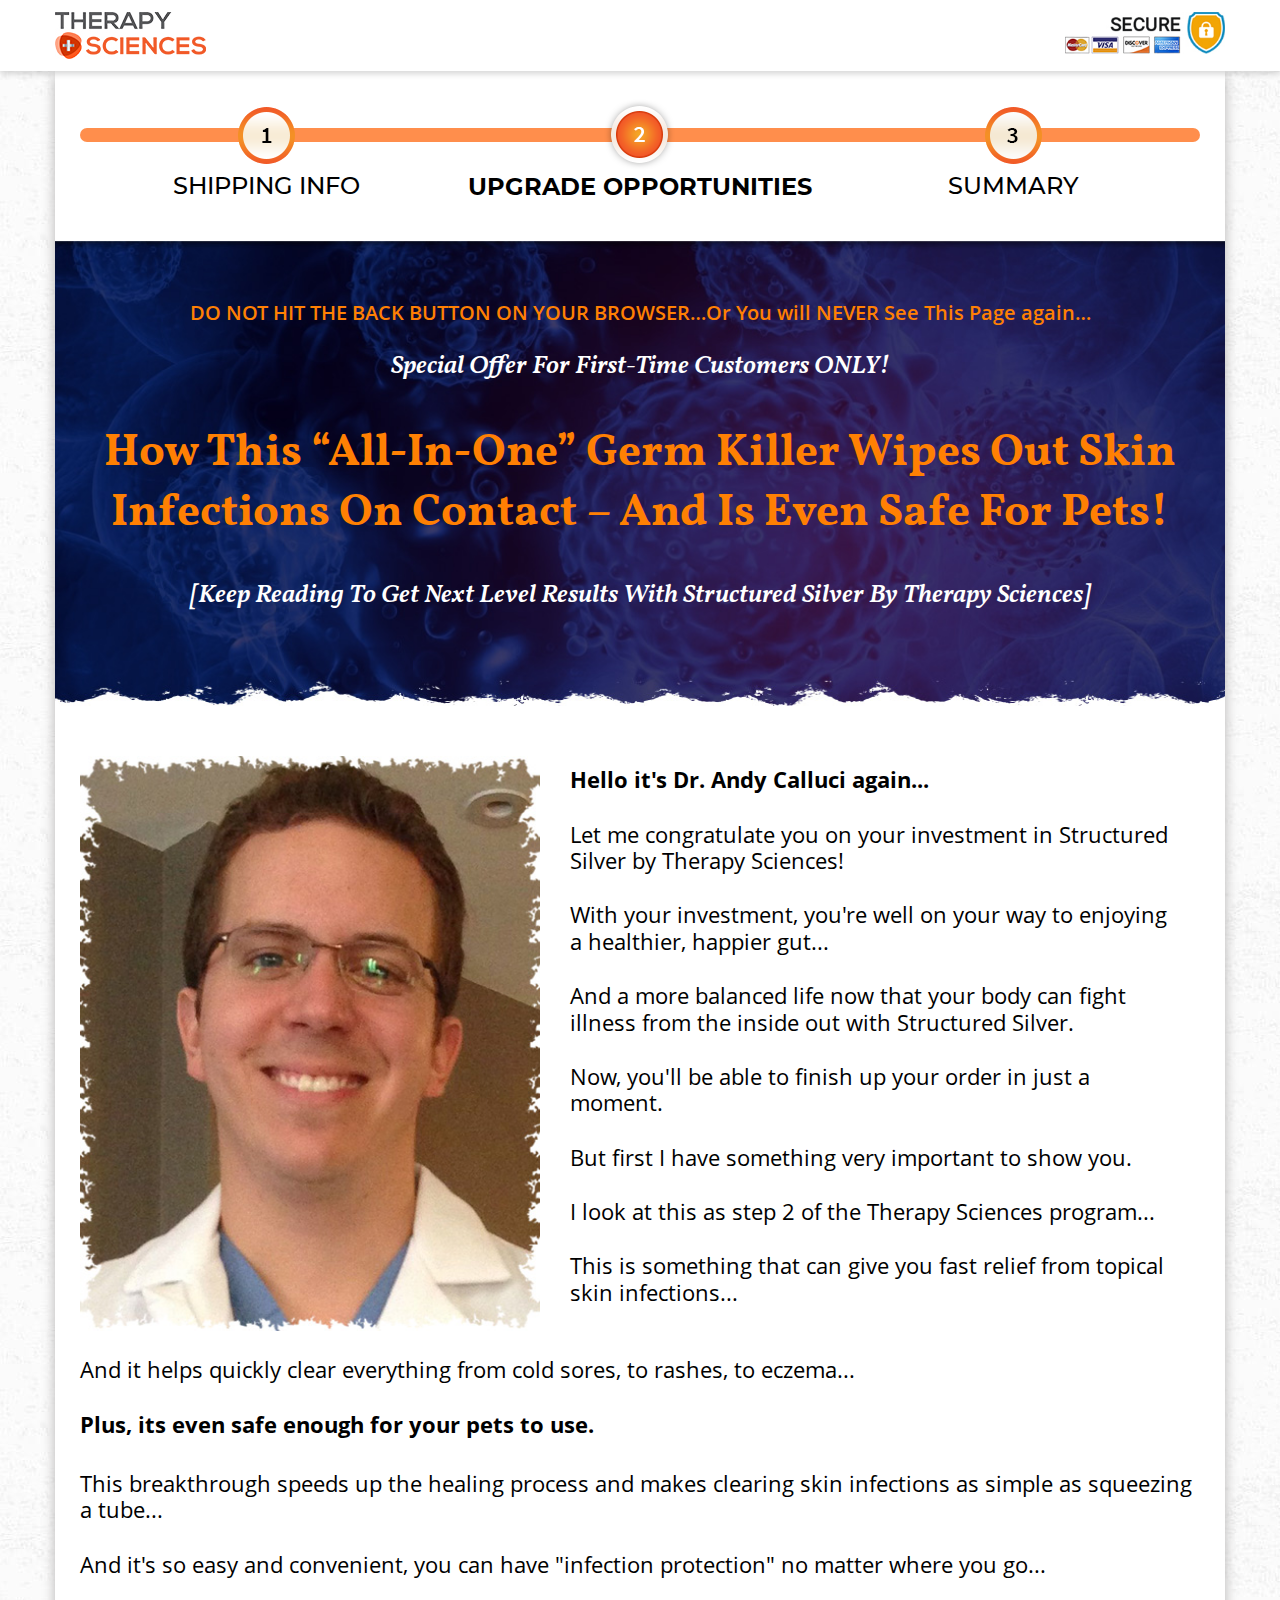
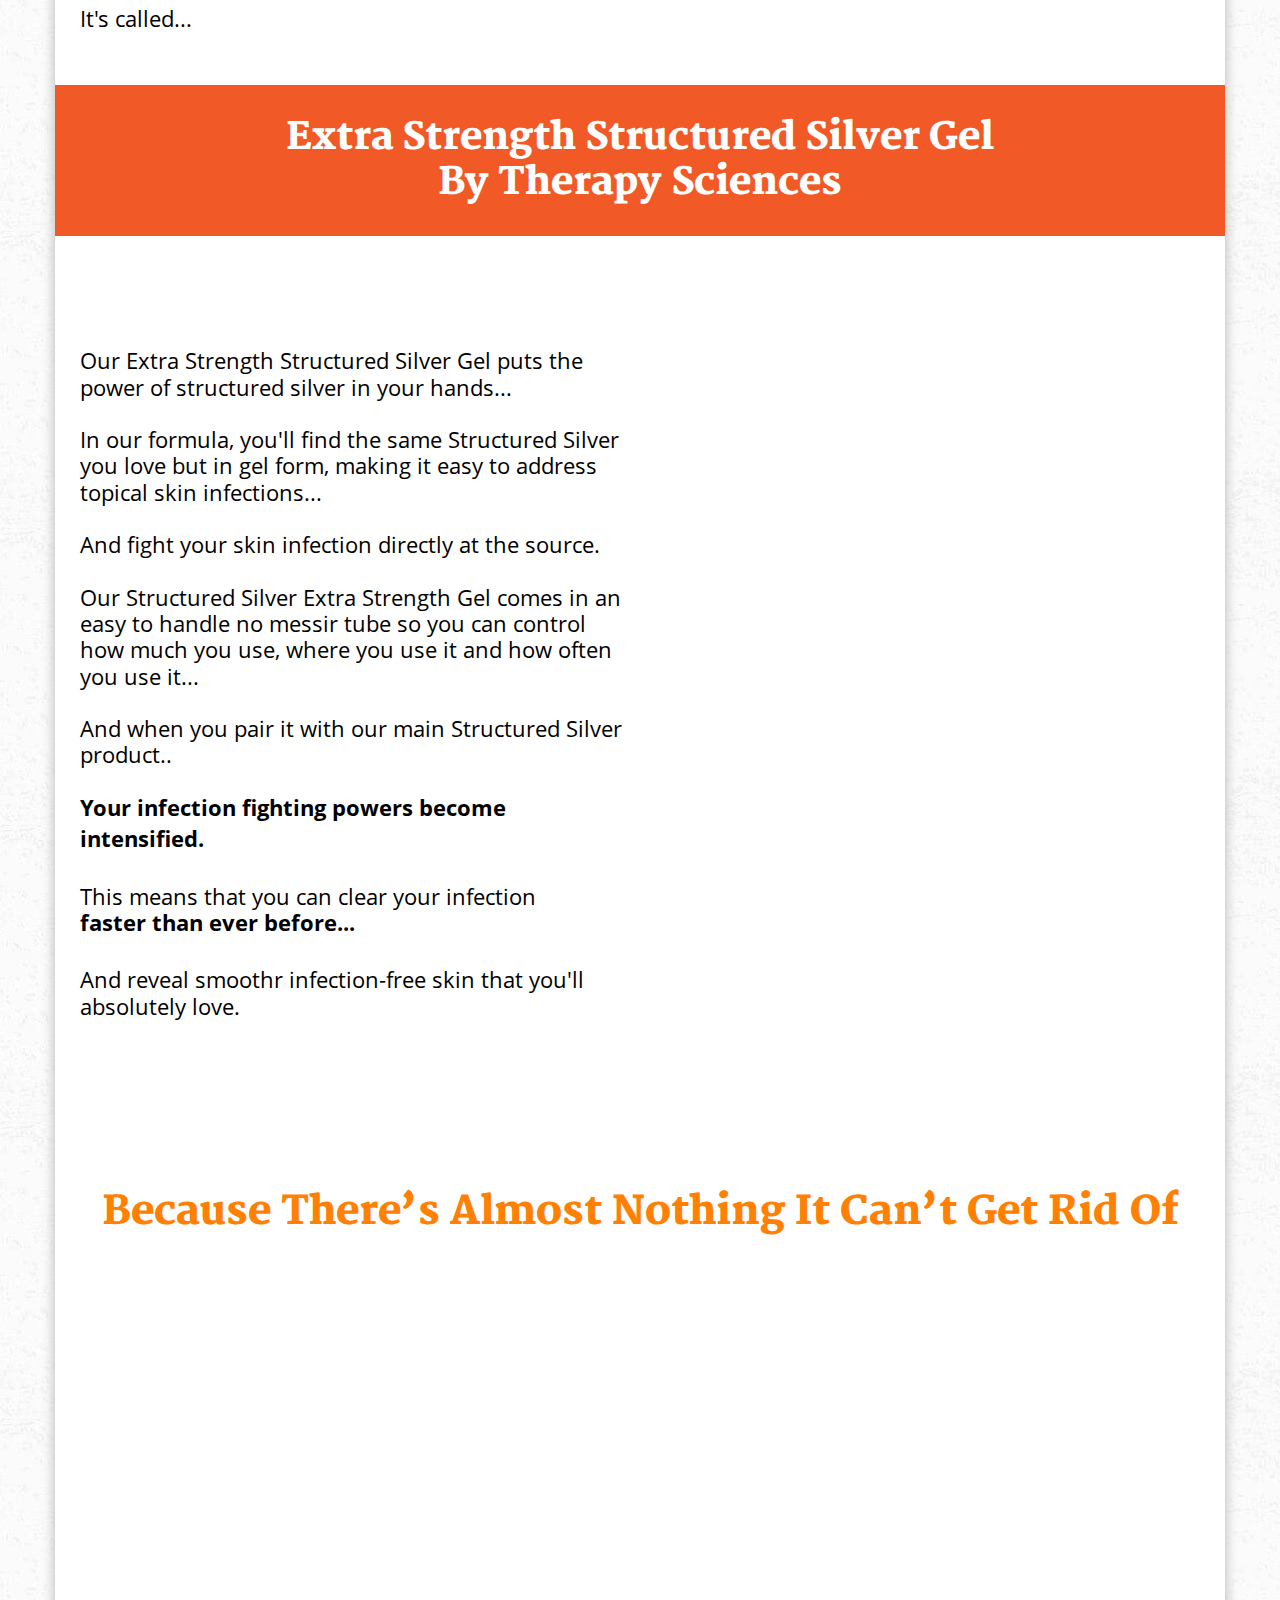
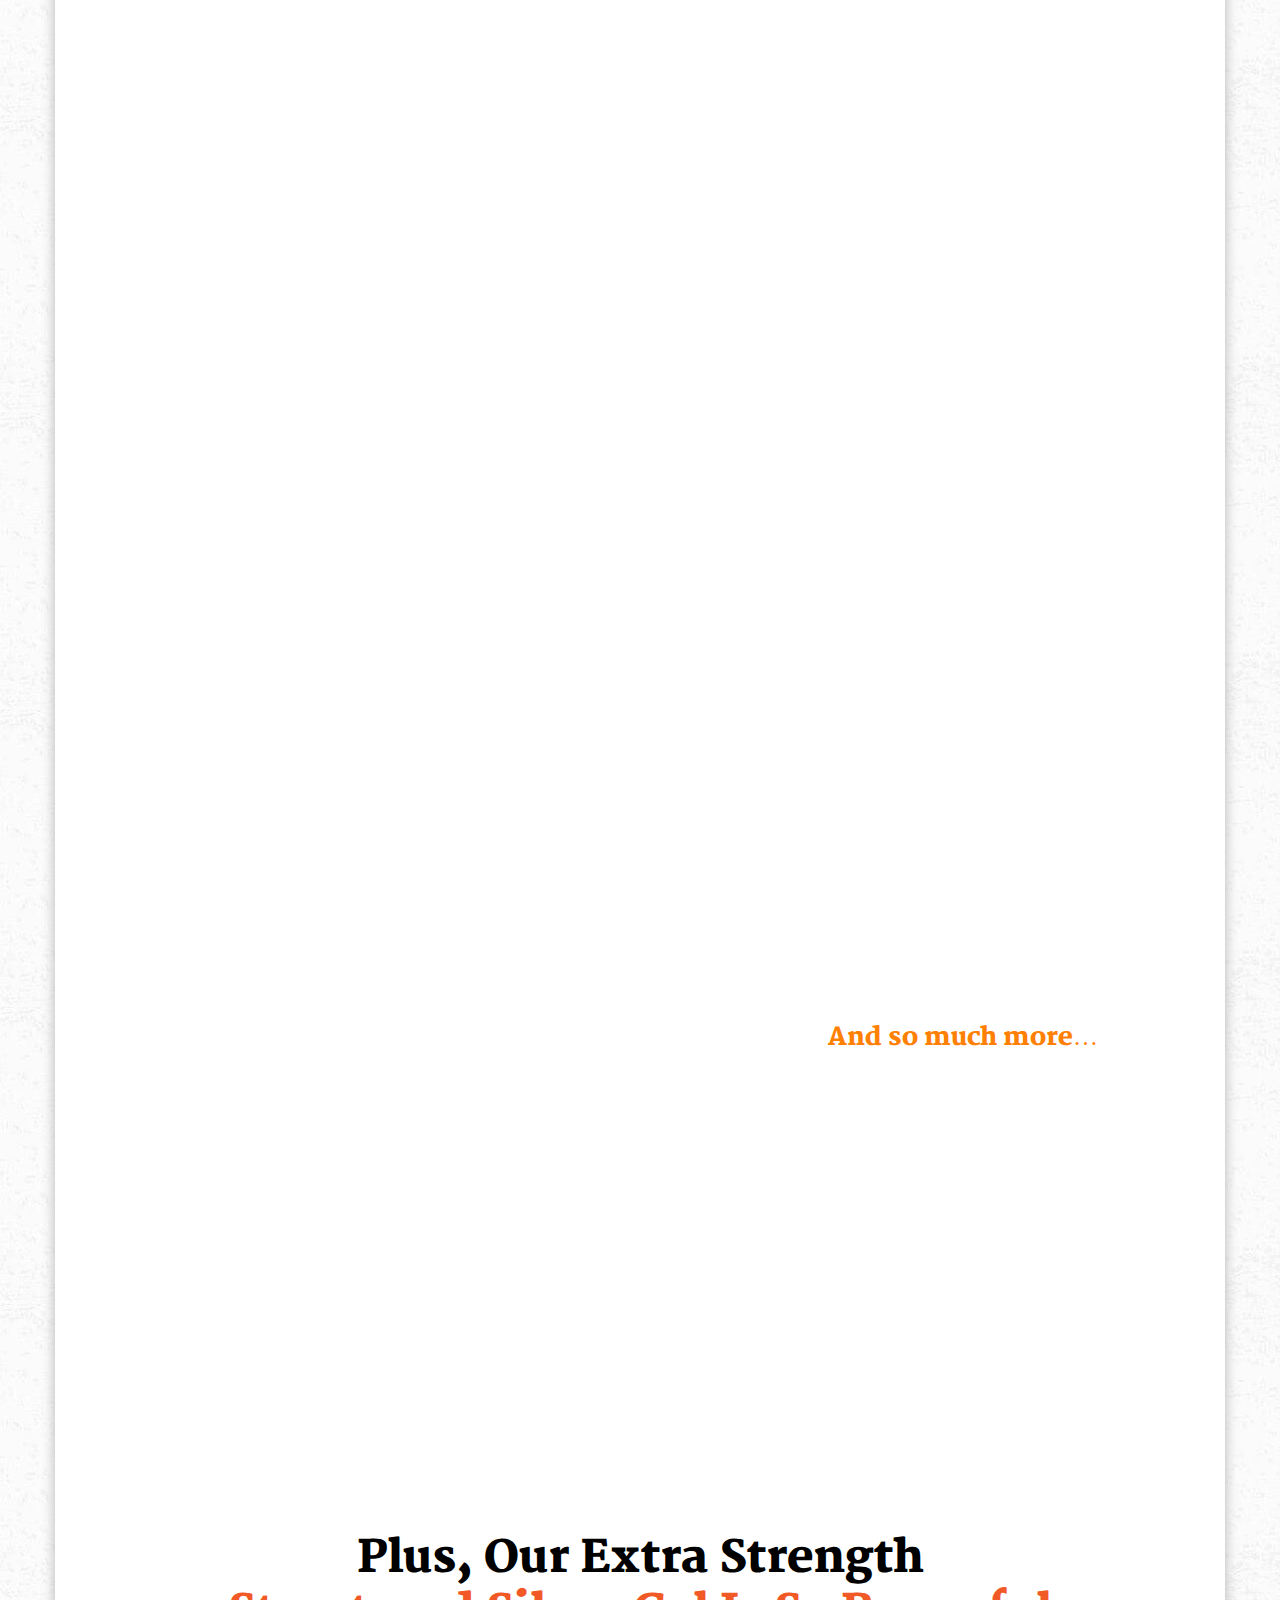
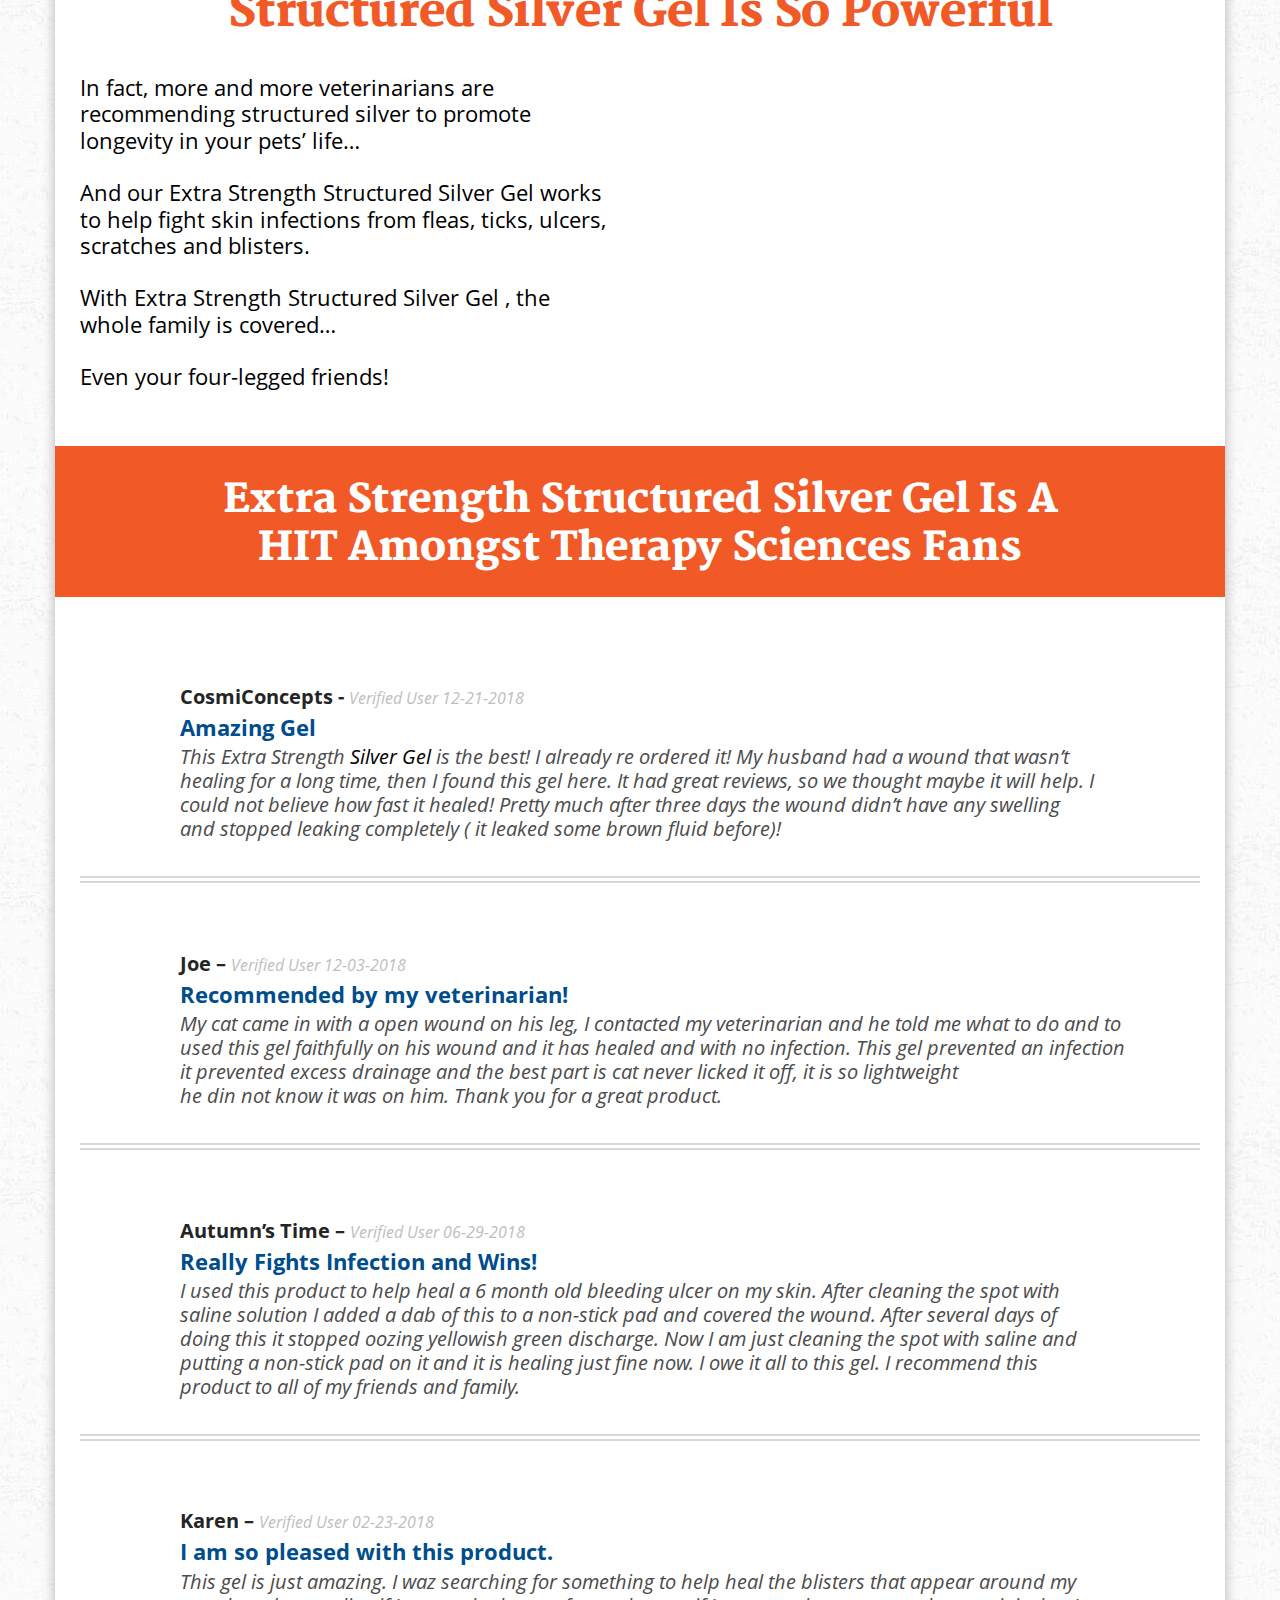
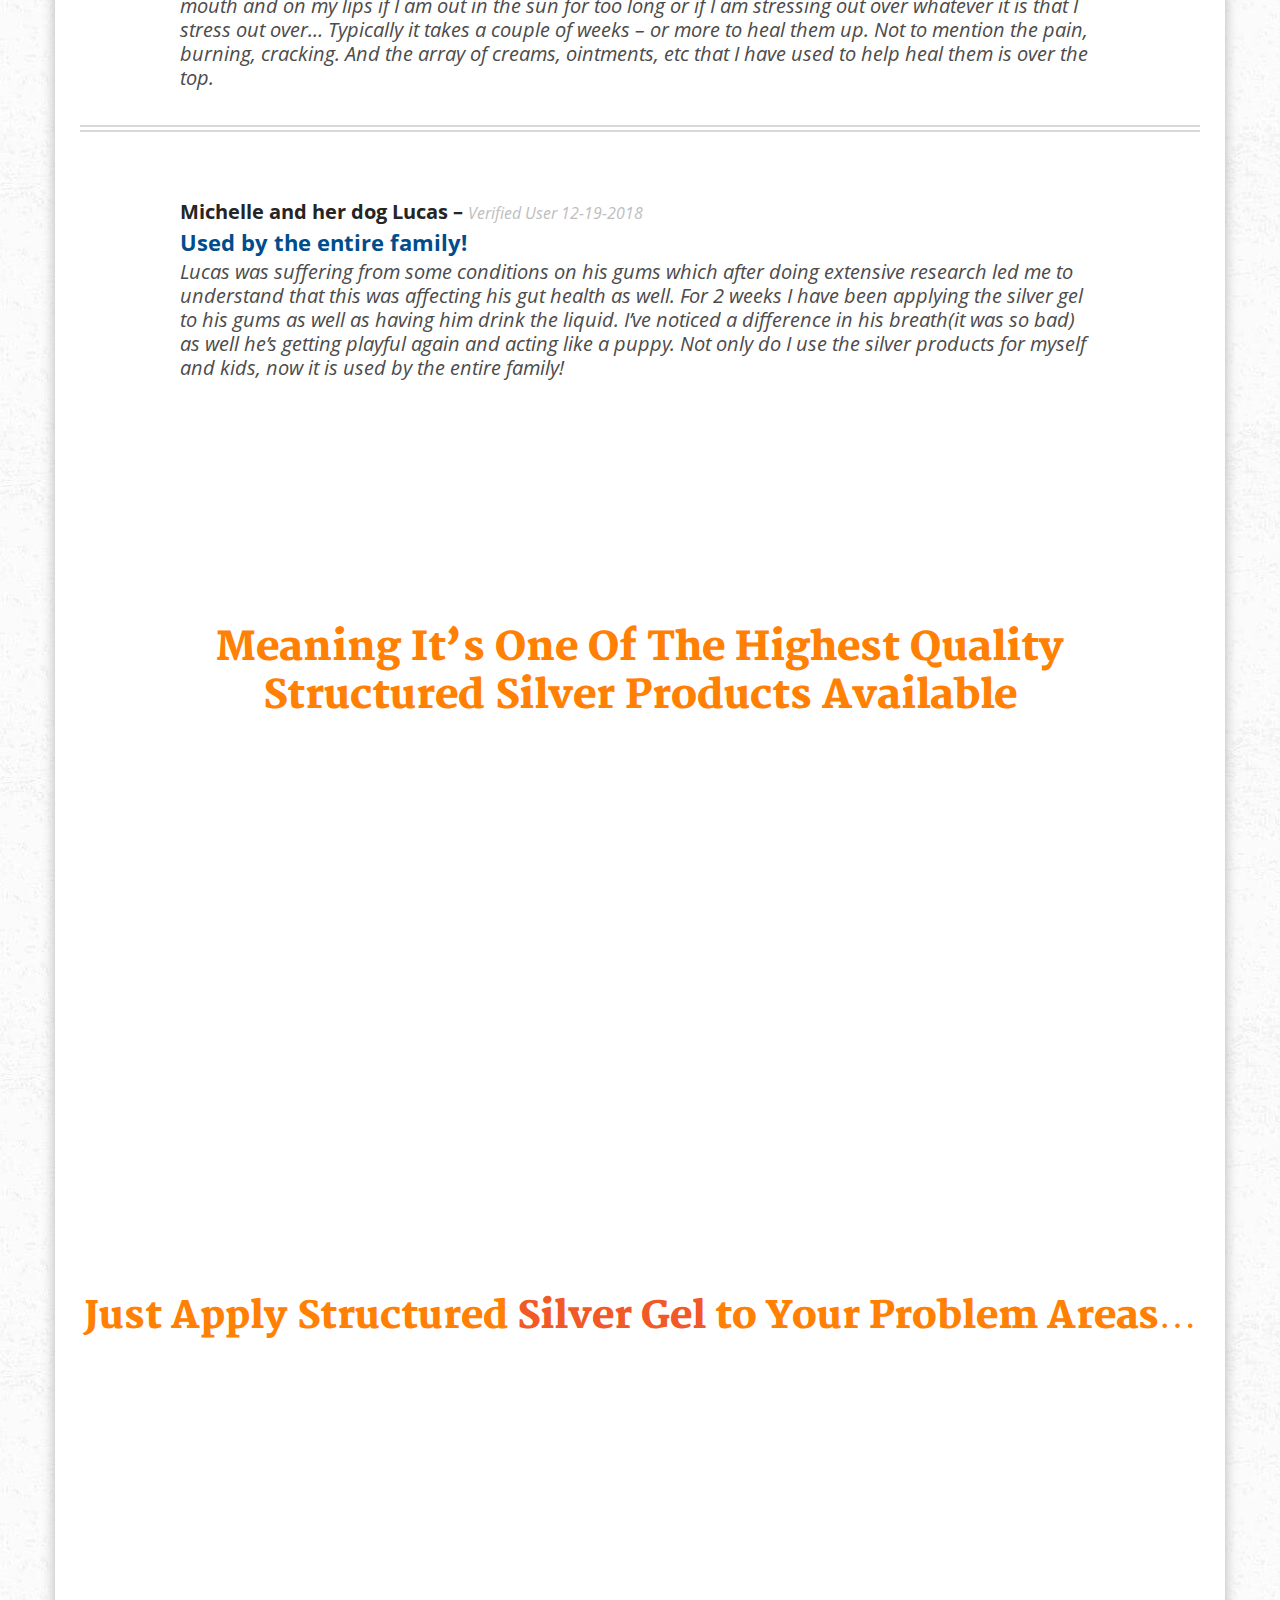
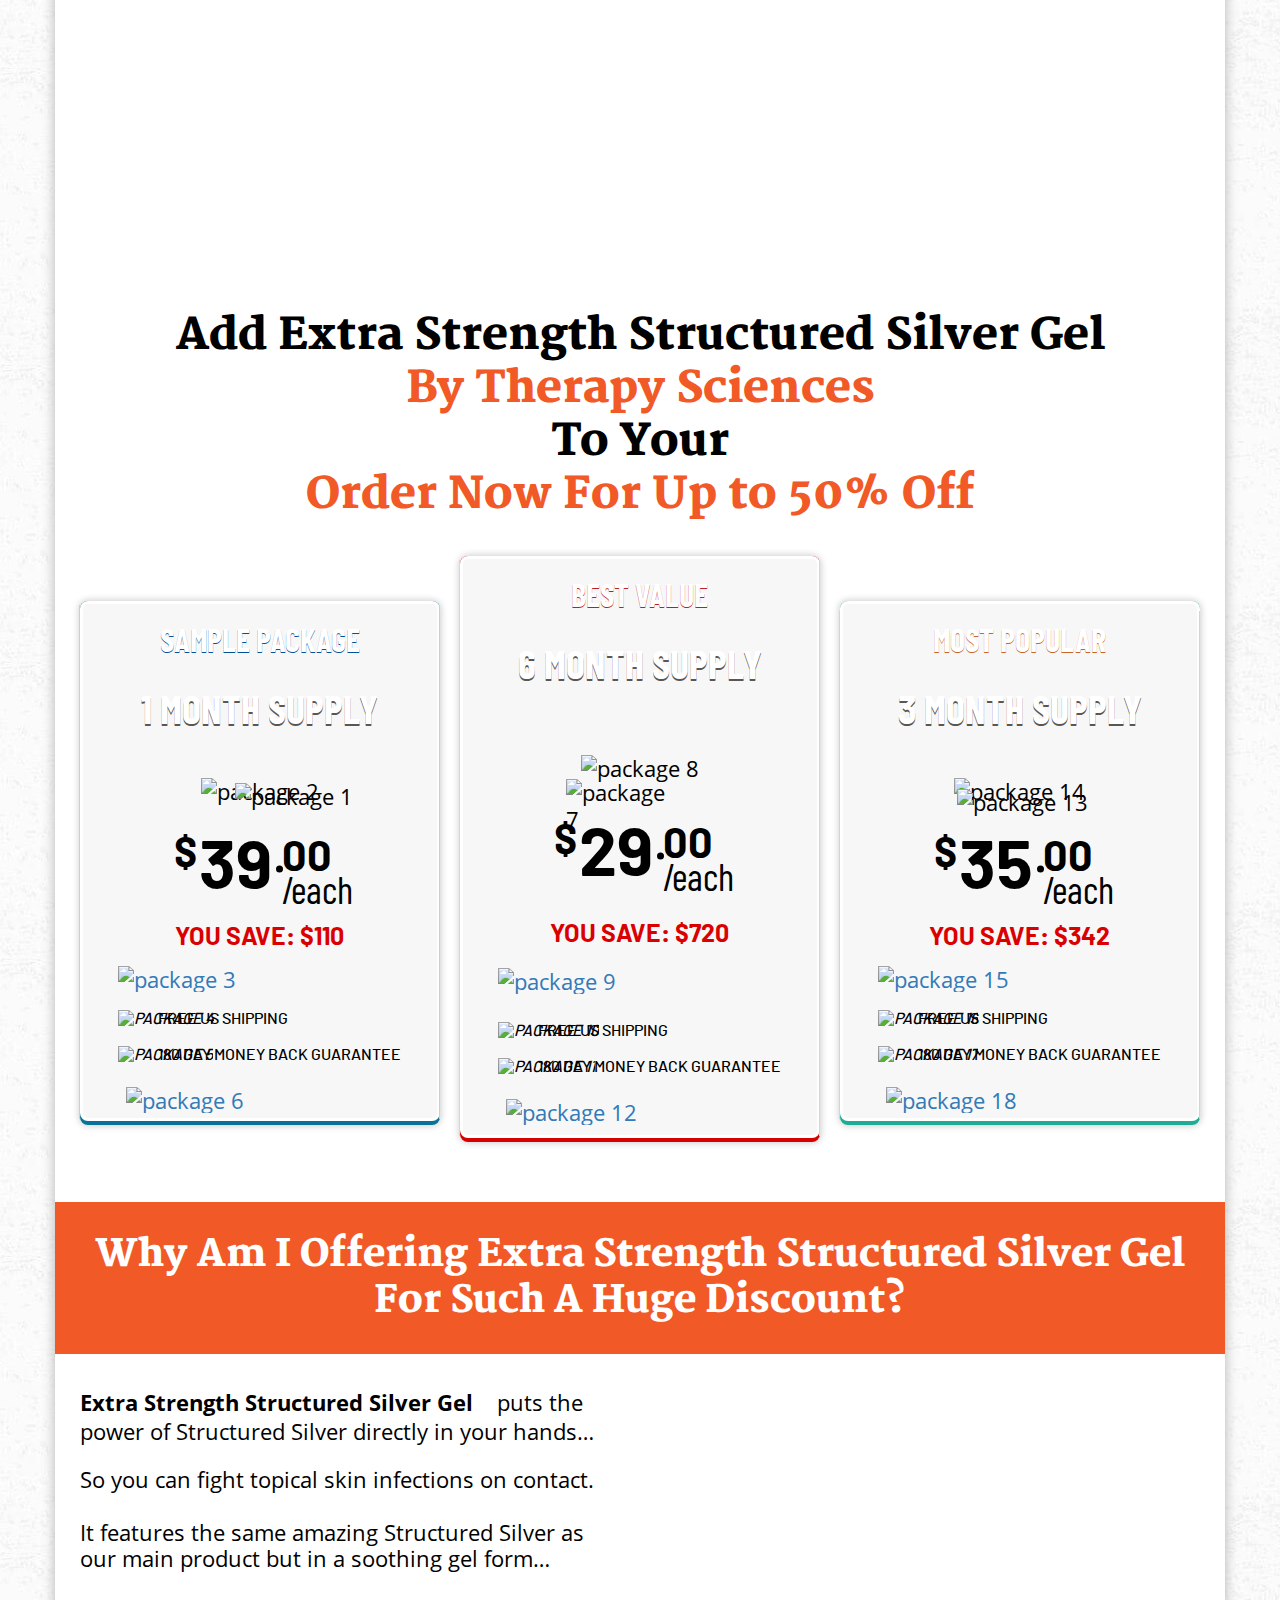
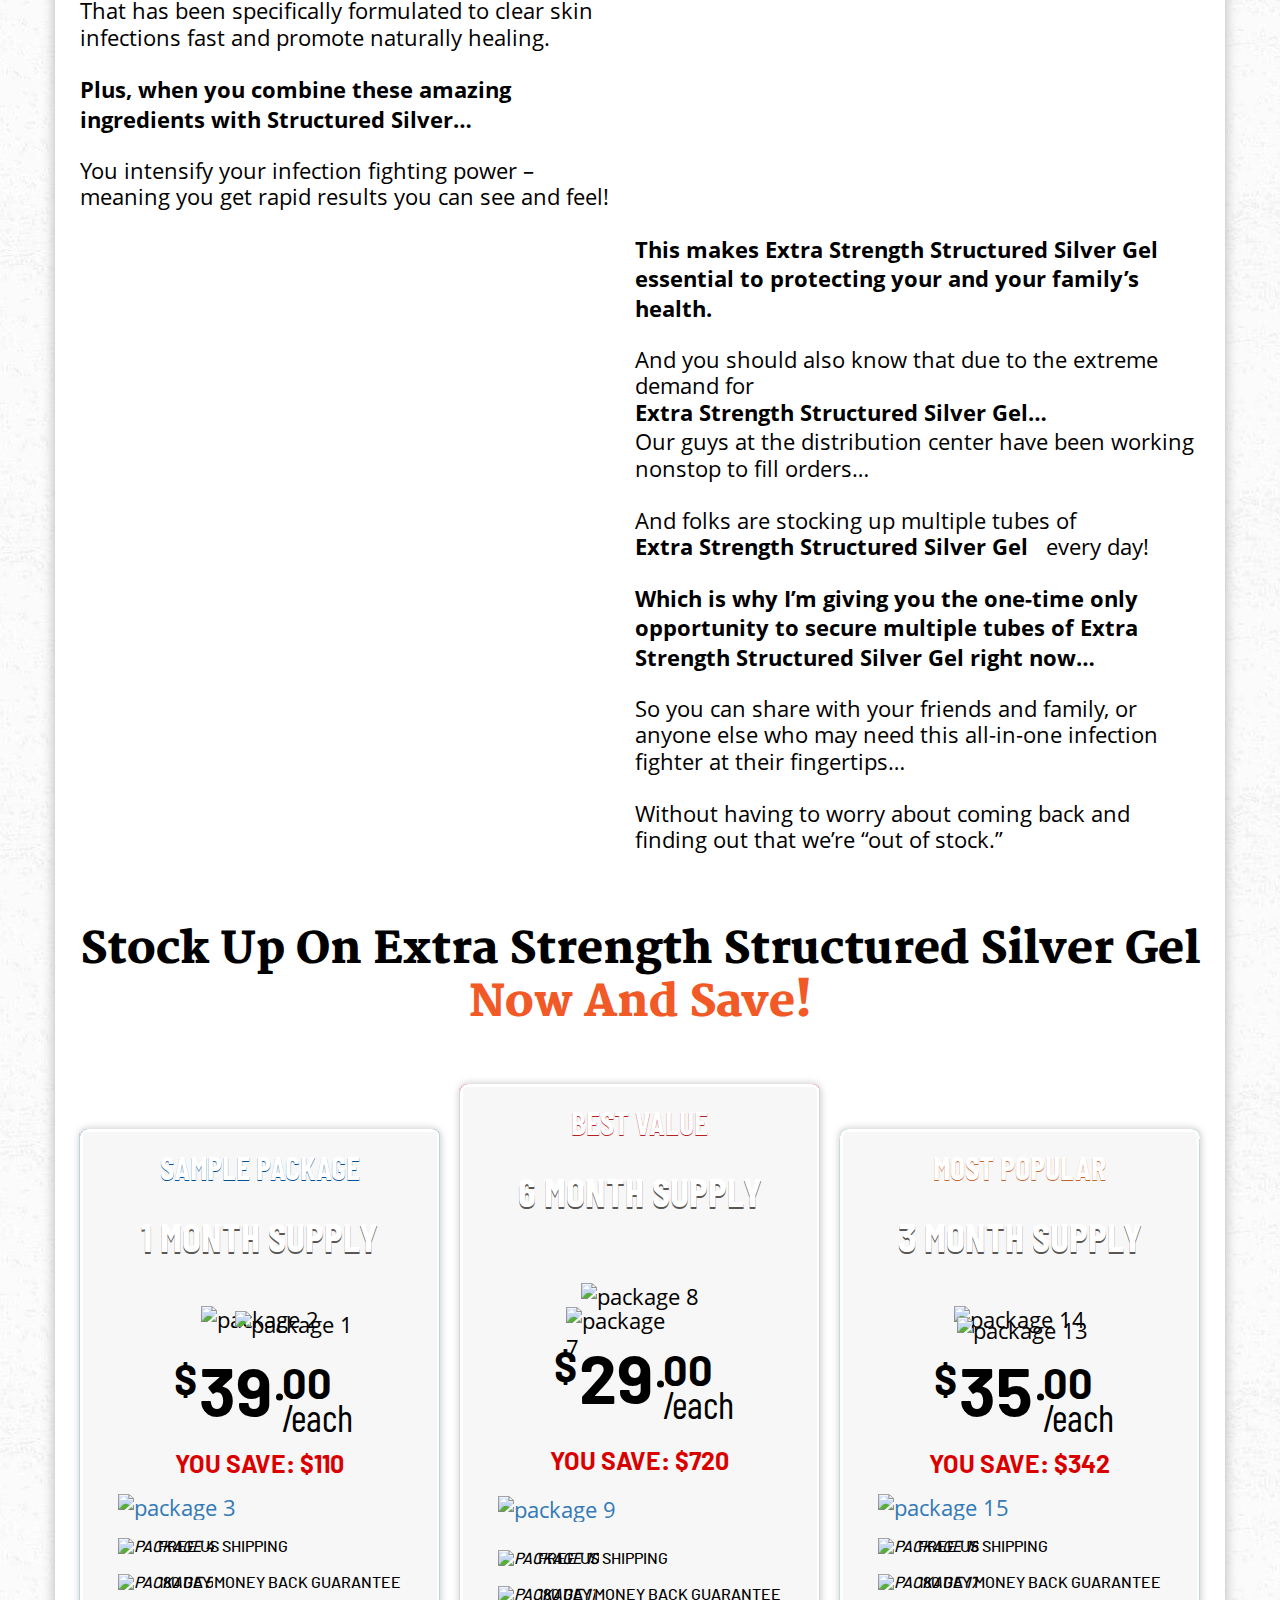
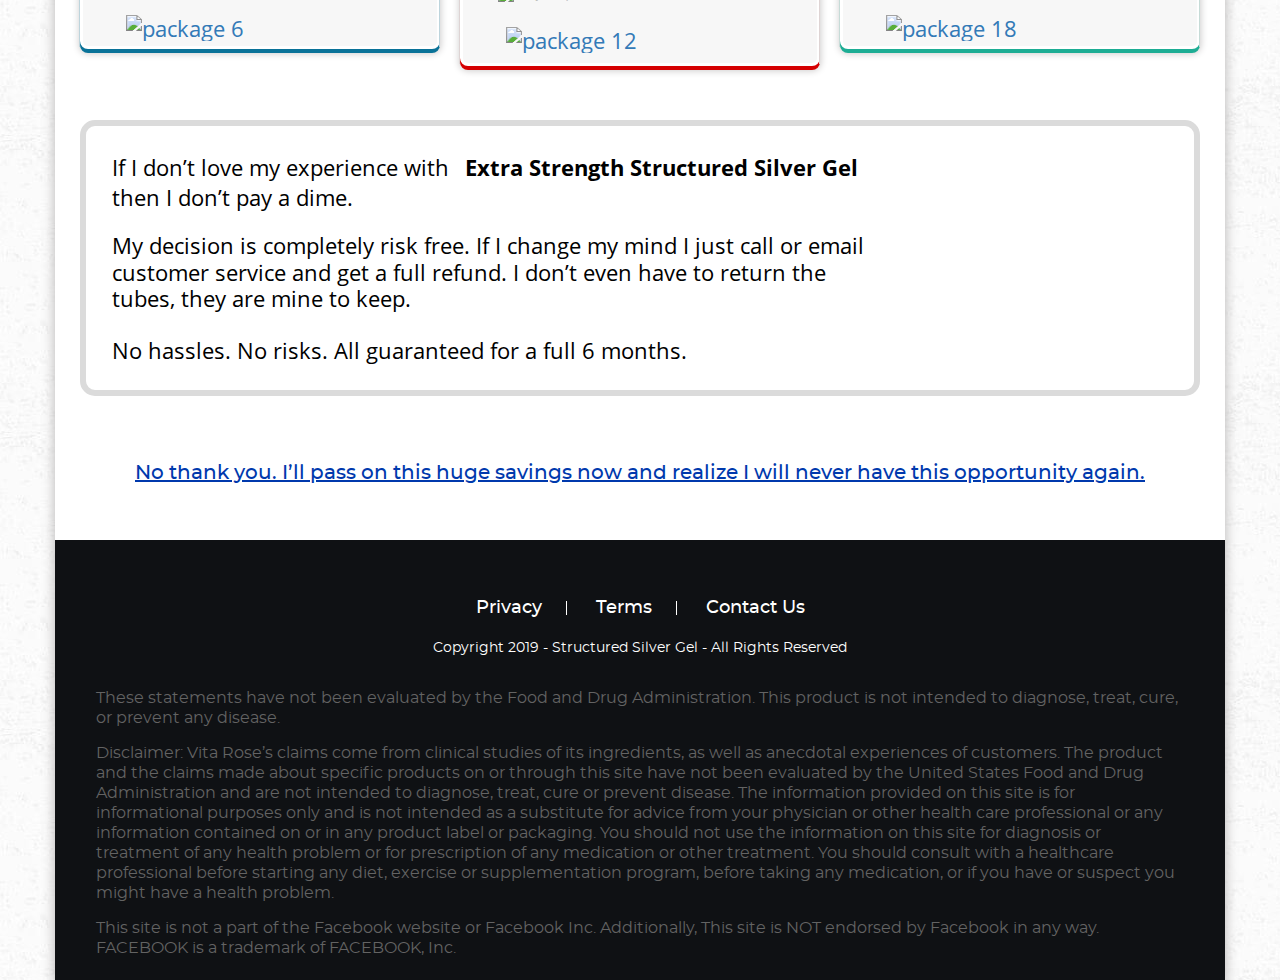
==== index.html @ 4e0055f3 "desktop and responsive done" ====
<!DOCTYPE html>
<html>
<head>
  <title>Silver Gel</title>
  <meta charset="utf-8">
  <meta http-equiv="X-UA-Compatible" content="IE=edge">
  <meta name="viewport" content="width=device-width, initial-scale=1">
  <meta name="robots" content="noindex,nofollow">
  <meta name="robots" content="noindex">
  <meta name="robots" content="nofollow"> 
  <link rel="icon" href="favicon.ico" type="image/x-icon"> 
  <link rel="stylesheet" href="assets/css/bootstrap.min.css">
  <link rel="stylesheet" href="style.css">
  
</head> 
<body>  


<header class="fl-hdr">
  <div class="container">
    <div class="row">
      <div class="col-sm-12">
        <div class="header-innr clearfix"> 
          <div class="hdr-left"> 
            <a class="hdr-logo" href="#">
              <img class="lazy" data-src="assets/images/logo.jpg" alt="Logo" width="151" height="47" />
            </a>
          </div>
          <div class="hdr-rgt"> 
            <a class="secure-img">
              <img class="lazy" data-src="assets/images/hdr-secure-img.jpg" alt="secure" width="223" height="59" />
            </a>   
          </div> 
        </div>
      </div>
    </div>
  </div>
</header>


<div class="fl-page-bdy-controller">


<section class="fl-shipping-progress-bar plr-10"> 
  <div class="container">
    <div class="row">
      <div class="col-sm-12">
        <div class="fl-shipping clearfix text-center">
          <div class="fl-shipping-col">
            <img data-src="assets/images/progress-bar-img001.png" class="lazy">
            <h4>Shipping Info</h4>
          </div>
          <div class="fl-shipping-col two_sec">
            <img data-src="assets/images/progress-bar-img002.png" class="lazy">
            <h4>Upgrade Opportunities</h4>
          </div>
          <div class="fl-shipping-col">
            <img data-src="assets/images/progress-bar-img003.png" class="lazy">
            <h4>Summary</h4>
          </div>
        </div>          
      </div>        
    </div>
  </div>
</section>


<section class="fl-special-offer-sec plr-10">
  <div class="lazy fl-special-offer-bg" data-src="assets/images/special-offer-sec-bg.jpg"></div>  
  <div class="container">
    <div class="row">
      <div class="col-sm-12">
        <div class="special-offer-dsc text-center">
          <h4>DO NOT HIT THE BACK BUTTON ON YOUR BROWSER…Or You will NEVER See This Page again…</h4> 
          <h3>Special Offer For First-Time Customers ONLY!</h3>
          <h1>How This “All-In-One” Germ Killer Wipes Out Skin Infections On Contact – And Is Even Safe For Pets!</h1>
          <span>[Keep Reading To Get Next Level Results With Structured Silver By Therapy Sciences]</span>              
        </div>          
      </div>
    </div>
  </div>
</section>


<section class="fl-content-sec-3-wrp plr-10">
  <div class="container">
    <div class="row">
      <div class="col-sm-12">
        <div class="fl-content-sec-3-innr">
          <div class="fl-content-sec-3-two-part clearfix">
            <div class="fl-content-sec-3-img">
              <img class="lazy" data-src="assets/images/doctor-img.jpg" width="452" height="564" />
            </div>
            <div class="fl-content-sec-3-des">
              <p><span>Hello it's Dr. Andy Calluci again...</span></p>
              <p>Let me congratulate you on your investment in Structured Silver by Therapy Sciences!</p>
              <p>With your investment, you're well on your way to enjoying a healthier, happier gut...</p>
              <p>And a more balanced life now that your body can fight illness from the inside out with Structured Silver.</p>
              <p>Now, you'll be able to finish up your order in just a moment.</p>
              <p>But first I have something very important to show you.</p>
              <p>I look at this as step 2 of the Therapy Sciences program...</p>
              <p>This is something that can give you fast relief from topical skin infections...</p>
            </div>          
          </div>  
          <div class="fl-content-sec-3-full-w-des">
            <p>And it helps quickly clear everything from cold sores, to rashes, to eczema...</p>
            <p><span class="lazy fl-txt-line-bg" data-src="assets/images/txt-line-bg-001.png">Plus, its even safe enough for your pets to use.</span></p>
            <p>This breakthrough speeds up the healing process and makes clearing skin infections as simple as squeezing
            a tube...</p>
            <p>And it's so easy and convenient, you can have "infection protection" no matter where you go...</p>
            <p>It's called...</p>
          </div>         
        </div>
      </div>
    </div>
  </div>
</section>


<section class="fl-offering-sec-hdr fl-extra-strength  lazy" style="background: #f15927;">
  <span class="hdr-btm-wave-img lazy" data-src="assets/images/hdr-btm-wave-img.png"></span>
  <div class="container">
    <div class="row">
      <div class="col-md-12">
        <div class="fl-offering-sec-hdr-inner">
          <h2>Extra Strength Structured  <mark class="brading-txt">Silver Gel</mark> <br/> By Therapy Sciences</h2>
        </div>
      </div>
    </div>
  </div>
</section>


<section class="fl-content-sec-4-wrp plr-10">
  <div class="container">
    <div class="row">
      <div class="col-sm-12">
        <div class="fl-content-sec-4-innr clearfix">
          <div class="fl-extra-strength-img text-center">
            <img class="lazy" data-src="assets/images/extra-strength-pro-img.jpg" alt="" />
          </div>
          <div class="fl-extra-strength-two-part clearfix">
            <div class="fl-extra-strength-rgt pull-right text-center">
              <img class="lazy" data-src="assets/images/extra-strength-right-img.jpg" alt="" />              
            </div>
            <div class="fl-extra-strength-lft pull-left">
              <p>Our Extra Strength Structured <mark class="brading-txt">Silver Gel</mark> puts the power of structured silver in your hands...</p>
              <p>In our formula, you'll find the same Structured Silver you love but in gel form, making it easy to address topical skin infections...</p>
              <p>And fight your skin infection directly at the source.</p>
              <p>Our Structured Silver Extra Strength Gel comes in an easy to handle no messir tube so you can control how much you use, where you use it and how often you use it...</p>
              <p>And when you pair it with our main Structured Silver product..</p>
              <p><span class="lazy fl-txt-line-bg" data-src="assets/images/txt-line-bg-002.png">Your infection fighting powers become</span> <br/> <span class="lazy fl-txt-line-bg" data-src="assets/images/txt-line-bg-003.png">intensified.</span></p>
              <p>This means that you can clear your infection  <br/><span class="lazy fl-txt-line-bg" data-src="assets/images/txt-line-bg-004.png">faster than ever before...</span></p>
              <p>And reveal smoothr infection-free skin that you'll absolutely love.</p>
            </div>
          </div>       
        </div>
      </div>
    </div>
  </div>
</section>

<section class="health-risks-grd-sec-wrp plr-10 lazy" data-src="assets/images/health-risks-grd-sec-bg.jpg">
  <span class="top-wave-img lazy" data-src="assets/images/top-wave-img.jpg"></span>
  <div class="container">
    <div class="row">
      <div class="col-sm-12">
        <div class="fl-health-risks-head">
           <h2>We Call Our Structured <mark class="brading-txt">Silver Gel</mark> “All-in-One” <br> <span>Because There’s Almost Nothing It Can’t Get Rid Of</span></h2>
        </div>
        <div class="fl-health-risks-content">
          <p>At Therapy Sciences, we take pride in producing amazing “all-in-one” solutions that get the job done… </p>
          <p>And Extra Strength Structured <mark class="brading-txt">Silver Gel</mark> is no different…</p>
          <p>Just take a look at the many skin problems Structured <mark class="brading-txt">Silver Gel</mark> can handle:</p>
        </div>
        <div class="health-risks-grd-wrp"> 
          <ul class="ulc clearfix"> 
            <li>
              <div class="health-risks-wrp">
                <div class="health-risks-img-wrp">                   
                  <div class="health-risks-img lazy" data-src="assets/images/health-risks-img-01.png">
                  </div>
                </div>
                <div class="health-risks-dsc">
                  <h3>Troublesome Acne </h3>
                </div>
              </div>
            </li>  
            <li>
              <div class="health-risks-wrp">
                <div class="health-risks-img-wrp">                   
                  <div class="health-risks-img lazy" data-src="assets/images/health-risks-img-02.png"></div>
                </div>
                <div class="health-risks-dsc">
                  <h3>Embarrassing Eczema</h3>
                </div>
              </div>
            </li>  
            <li>
              <div class="health-risks-wrp">
                <div class="health-risks-img-wrp">                   
                  <div class="health-risks-img lazy" data-src="assets/images/health-risks-img-03.png"></div>
                </div>
                <div class="health-risks-dsc">
                  <h3>Uneven Skin Discoloration</h3>
                </div>
              </div>
            </li>
            <li>
              <div class="health-risks-wrp">
                <div class="health-risks-img-wrp">                   
                  <div class="health-risks-img lazy" data-src="assets/images/health-risks-img-04.png"></div>
                </div>
                <div class="health-risks-dsc">
                  <h3>Oozing, Open Sores</h3>
                </div>
              </div>
            </li>  
            <li>
              <div class="health-risks-wrp">
                <div class="health-risks-img-wrp">                   
                  <div class="health-risks-img lazy" data-src="assets/images/health-risks-img-05.png"></div>
                </div>
                <div class="health-risks-dsc">
                  <h3>Fresh Wounds, Cuts <br> and Abrasions</h3>
                </div>
              </div>
            </li>
            <li>
              <div class="health-risks-wrp">
                <div class="health-risks-img-wrp">                   
                  <div class="health-risks-img lazy" data-src="assets/images/health-risks-img-06.png"></div>
                </div>
                <div class="health-risks-dsc">
                  <h3>Rough, Bumpy Rashes</h3>
                </div>
              </div>
            </li>
            <li>
              <div class="health-risks-wrp">
                <div class="health-risks-img-wrp">                   
                  <div class="health-risks-img lazy" data-src="assets/images/health-risks-img-07.png"></div>
                </div>
                <div class="health-risks-dsc">
                  <h3>Painful Skin Ulcers</h3>
                </div>
              </div>
            </li>
            <li>
              <div class="health-risks-wrp">
                <div class="health-risks-img-wrp">                   
                  <div class="health-risks-img lazy" data-src="assets/images/health-risks-img-08.png"></div>
                </div>
                <div class="health-risks-dsc">
                  <h3>Burns and Blisters</h3>
                </div>
              </div>
            </li>
            <li>
              <div class="health-risks-wrp">
                <div class="health-risks-img-wrp">                   
                  <div class="health-risks-img lazy" data-src="assets/images/health-risks-img-09.png"></div>
                </div>
                <div class="health-risks-dsc">
                  <h3>Flaky Psoriasis</h3>
                </div>
              </div>
            </li>
            <li>
              <div class="health-risks-wrp">
                <div class="health-risks-img-wrp">                   
                  <div class="health-risks-img lazy" data-src="assets/images/health-risks-img-10.png"></div>
                </div>
                <div class="health-risks-dsc">
                  <h3>Yellowing Nail Fungus</h3>
                </div>
              </div>
            </li>
            <li>
              <div class="health-risks-wrp">
                <div class="health-risks-img-wrp">                   
                  <div class="health-risks-img lazy" data-src="assets/images/health-risks-img-11.png"></div>
                </div>
                <div class="health-risks-dsc">
                  <h3>Unsightly Cold Sores</h3>
                </div>
              </div>
            </li> 
            <li>
              <div class="health-risks-wrp">
                <div class="health-risks-dsc">
                  <a href="#">And so much more…</a>
                </div>
              </div>
            </li> 
          </ul>
        </div>
        <div class="fl-health-risks-content">
          <p>When you use Structured <mark class="brading-txt">Silver Gel</mark> – the power is in your hands…</p>
          <p>Clear your unwanted, embarrassing skin infections fast…</p>
          <p>And win back your smooth, healthy skin.</p>
        </div>
      </div>
    </div>
  </div>
  <span class="btm-wave-img lazy" data-src="assets/images/btm-wave-img.jpg"></span>
</section>


<section class="plus-our-content-sec-wrp plr-10">
  <div class="container">
    <div class="row">
      <div class="col-sm-12">
        <div class="plus-our-head">
          <h1>Plus, Our Extra Strength <br> <span>Structured <mark class="brading-txt">Silver Gel</mark> Is So Powerful</span></h1>
        </div>
      </div>
    </div>
    <div class="row">
      <div class="col-sm-12 col-md-6 pull-right">
        <div class="plus-our-img">
          <img class="lazy" data-src="assets/images/plus-our-img.jpg">
        </div>
      </div>
      <div class="col-sm-12 col-md-6 pull-left">
        <div class="plus-our-dsc">
          <p>In fact, more and more veterinarians are recommending structured silver to promote longevity in your pets’ life…</p>
          <p>And our Extra Strength Structured <mark class="brading-txt">Silver Gel</mark> works to help fight skin infections from fleas, ticks, ulcers, scratches and blisters.</p>
          <p>With Extra Strength Structured <mark class="brading-txt">Silver Gel</mark> , the whole family is covered…</p>
          <p>Even your four-legged friends!</p>
        </div>
      </div>
    </div>
  </div>
</section>

<section class="profile-show-sec-wrp plr-10">
  <div class="container">
    <div class="row">
      <div class="col-sm-12">
        <div class="profile-show-headding lazy" style="background: #f15927;">
          <span class="hdr-btm-wave-img lazy" data-src="assets/images/hdr-btm-wave-img.png"></span>
          <h2>Extra Strength Structured <mark class="brading-txt">Silver Gel</mark> Is A <br> HIT Amongst Therapy Sciences Fans</h2>
        </div>
        <div class="profile-show-wrp">
          <ul class="clearfix ulc">
            <li>
              <div class="profile-show-inr">
                <div class="profile-dsc lazy" data-bg="url(assets/images/profile-icon-1.jpg)">
                  <span><img class="lazy" data-src="assets/images/star-5.jpg"></span>
                  <h5>CosmiConcepts - <em> Verified User 12-21-2018</em></h5>
                  <h3>Amazing Gel</h3>
                  <blockquote>This Extra Strength <mark class="brading-txt">Silver Gel</mark> is the best! I already re ordered it! My husband had a wound that wasn’t healing for a long time, then I found this gel here. It had great reviews, so we thought maybe it will help.  I could not believe how fast it healed! Pretty much after three days the wound didn’t have any swelling and stopped leaking completely ( it leaked some brown fluid before)!</blockquote>
                </div>
              </div>
            </li>
            <li>
              <div class="profile-show-inr">
                <div class="profile-dsc lazy" data-bg="url(assets/images/profile-icon-2.jpg)">
                  <span><img class="lazy" data-src="assets/images/star-5.jpg"></span>
                  <h5>Joe – <em> Verified User 12-03-2018</em></h5>
                  <h3>Recommended by my veterinarian!</h3>
                  <blockquote>My cat came in with a open wound on his leg, I contacted my veterinarian and he told me what to do and to used this gel faithfully on his wound and it has healed and with no infection. This gel prevented an infection it prevented excess drainage and the best part is cat never licked it off, it is so lightweight <br> he din not know it was on him. Thank you for a great product.</blockquote>
                </div>
              </div>
            </li>
            <li>
              <div class="profile-show-inr">
                <div class="profile-dsc lazy" data-bg="url(assets/images/profile-icon-3.jpg)">
                  <span><img class="lazy" data-src="assets/images/star-5.jpg"></span>
                  <h5>Autumn’s Time – <em>Verified User 06-29-2018</em></h5>
                  <h3>Really Fights Infection and Wins!</h3>
                  <blockquote>I used this product to help heal a 6 month old bleeding ulcer on my skin. After cleaning the spot with saline solution I added a dab of this to a non-stick pad and covered the wound. After several days of doing this it stopped oozing yellowish green discharge. Now I am just cleaning the spot with  saline and putting a non-stick pad on it and it is healing  just fine now. I owe it all to this gel. I recommend this product to all of my friends and family.</blockquote>
                </div>
              </div>
            </li>
            <li>
              <div class="profile-show-inr">
                <div class="profile-dsc lazy" data-bg="url(assets/images/profile-icon-4.jpg)">
                  <span><img class="lazy" data-src="assets/images/star-5.jpg"></span>
                  <h5>Karen – <em> Verified User 02-23-2018 </em></h5>
                  <h3>I am so pleased with this product.</h3>
                  <blockquote>This gel is just amazing. I waz searching for something to help heal the blisters that appear  around my mouth and on my lips if I am out in the sun for too long  or if I am stressing out over whatever it is that I stress out over… Typically it takes  a couple of weeks – or more to heal them up. Not to mention the pain, burning, cracking. And the array of creams, ointments, etc that I have used to help heal them is over the top.</blockquote>
                </div>
              </div>
            </li>
            <li>
              <div class="profile-show-inr">
                <div class="profile-dsc lazy" data-bg="url(assets/images/profile-icon-5.jpg)">
                  <span><img class="lazy" data-src="assets/images/star-5.jpg"></span>
                  <h5>Michelle and her dog Lucas – <em> Verified User 12-19-2018</em></h5>
                  <h3>Used by the entire family!</h3>
                  <blockquote>Lucas was suffering from some conditions on his gums which after doing extensive research led me to understand that this was affecting his gut health as well. For 2 weeks I have been applying the silver gel to his gums as well as having him drink the liquid. I’ve noticed a difference in his breath(it was so bad) as well he’s  getting playful again and acting like a puppy. Not only do I use the silver products for myself and kids, now it is used by the entire family!</blockquote>
                </div>
              </div>
            </li>
          </ul>
        </div>
      </div>
    </div>
  </div>
</section>


<section class="sl-out-stock-sec plr-10 lazy" data-src="assets/images/out-stock-sec-bg.jpg">
  <span class="top-wave-img lazy" data-src="assets/images/top-wave-img.jpg"></span>
  <div class="container">
    <div class="row">
        <div class="col-sm-12">
          <div class="out-stock-sec-hdr">
            <h2>Extra Strength Structured <mark class="brading-txt">Silver Gel</mark> Is <br> 35-Parts-Per-Million Silver… <br> <span>Meaning It’s One Of The Highest Quality <br> Structured Silver Products Available </span></h2>
          </div>
        </div>
    </div>
    <div class="row">
      <div class="col-sm-12 col-md-6 pull-right">
        <div class="text-center out-stock-sec-grd-img-1">
          <img class="lazy"  data-src="assets/images/out-stock-sec-grd-img-1.png">
        </div>
      </div>
      <div class="col-sm-12 col-md-6">
        <div class="dft-text-module">
          <p>But that’s not all…</p>
          <p>Our Structured <mark class="brading-txt">Silver Gel</mark> is made in a GMP certified facility right here in the USA…</p>
          <p>Where we strictly monitor packaging and production…</p>
          <p>So you can be absolutely 100% certain that it’s safe to use.</p>
          <p>Plus, all tubes of Structured <mark class="brading-txt">Silver Gel</mark> have been third party tested…</p>
          <p>To ensure that everything you see on the label is inside of the tube…</p>
          <p>Satisfaction guaranteed!</p>
        </div>
      </div>
    </div>
    <div class="row">
      <div class="col-sm-12">
        <div class="out-stock-btm-head">
          <h2><span>Just Apply Structured <mark class="brading-txt">Silver Gel</mark> to Your Problem Areas…</span> <br> And Let the Silver Work its Magic!</h2>
        </div>
      </div>
    </div>
    <div class="row">
      <div class="col-xs-12 col-sm-12 col-md-6 pull-left">
        <div class="text-center out-stock-sec-grd-img-2">
          <img class="lazy"  data-src="assets/images/out-stock-sec-grd-img-2.png">
        </div>
      </div>
      <div class="col-xs-12 col-sm-12 col-md-6 pull-right">
        <div class="dft-text-btm-module">
          <p>It’s really that simple…</p>
          <p>Our easy and convenient tube is small and lightweight so you can keep it as a disinfectant in your car, purse, shoulder bag…</p>
          <p>Or you can take it with you on trips out of town, when you may need it most.</p>
          <p>Our Extra Strength Structured <mark class="brading-txt">Silver Gel</mark> is designed to help clear infections…</p>
          <p>And speed the healing process fast…</p>
          <p>So you can get back the healthy skin you deserve.</p>
        </div>
      </div>
    </div>
  </div>
  <span class="btm-wave-img lazy" data-src="assets/images/btm-wave-img.jpg"></span>
</section>

<section class="fl-pkg-section fl-pkg-section-1">
  <div class="pkg-area-con-bg pkg-area-con-bg-2">
    <div class="container">
      <div class="row">
        <div class="col-sm-12">
          <div class="fl-pkg-transparent-hdr">
            <h1>Add Extra Strength Structured <mark class="brading-txt">Silver Gel</mark>
            <span>By Therapy Sciences</span>  To Your
          <span>Order Now For Up to 50% Off</span></h1>
          </div>
        </div>
        <div class="col-sm-12">
          <div class="pkg-area-con">
            <div class="fl-pkg-grd-controller">
              <ul class=" clearfix ulc">
                <li class="order3 hide-sm">
                  <div class="fl-pkg-grd-col-btm-bdr">
                    <div class="fl-pkg-grd-col-bdr-solid">
                      <div class="fl-pkg-grd-col">
                        <div class="fl-pkg-grd-col-hdr lazy" data-src="assets/images/black-gradient-bg.png">
                          <span class="lazy" data-src="assets/images/sky-gradient-bg.png">SAMPLE PACKAGE</span>
                          <strong>1 month SUPPLY</strong>
                        </div>
                        <div class="fl-pkg-grd-col-fea-img">
                          <span><img alt="package 1" class="lazy" data-src="assets/images/pkg-price-1.png"></span>
                          <div><img alt="package 2" class="lazy" data-src="assets/images/pkg-img-01.png"></div>
                        </div>
                        <div class="text-center">
                          <div class="fl-pkg-price">
                            <strong>39</strong>
                            <sup>00</sup>
                            <sub>/each</sub>
                          </div>
                          <div class="fl-pkg-save-price">
                            <strong>You Save: $110</strong>
                          </div>
                        </div>
                        <div class="fl-pkg-grd-ftr">
                          <div class="fl-add-to-cart-btn-img">
                            <a href="#"><img alt="package 3" class="lazy" data-src="assets/images/fl-add-to-cart-btn-img.png"></a>
                          </div>
                          <ul class="clearfix ulc">
                            <li>
                              <em><img alt="package 4" class="lazy" data-src="assets/images/fl-shipping-icon.png"></em>
                              Free US Shipping
                            </li>
                            <li>
                              <em><img alt="package 5" class="lazy" data-src="assets/images/fl-money-back-icon.png"></em>
                              180 day money back guarantee
                            </li>
                          </ul>
                          <div class="fl-creditcards">
                            <a href="#"><img alt="package 6" class="lazy" data-src="assets/images/fl-creditcards.png"></a>
                          </div>
                        </div>
                      </div>
                    </div>
                  </div>
                </li>
                <li class="order1">
                  <div class="fl-pkg-grd-col-btm-bdr">
                    <div class="fl-pkg-grd-col-bdr-solid">
                      <div class="fl-pkg-grd-col">
                        <div class="fl-pkg-grd-col-hdr lazy" data-src="assets/images/black-gradient-bg.png">
                          <span class="lazy" data-src="assets/images/red-gradient-bg.png">Best Value</span>
                          <strong>6 month SUPPLY</strong>
                        </div>
                        <div class="fl-pkg-grd-col-fea-img">
                          <span><img alt="package 7" class="lazy" data-src="assets/images/pkg-price-2.png"></span>
                          <div><img alt="package 8" class="lazy" data-src="assets/images/pkg-img-02.png"></div>
                        </div>
                        <div class="text-center">
                          <div class="fl-pkg-price">
                            <strong>29</strong>
                            <sup>00</sup>
                            <sub>/each</sub>
                          </div>
                          <div class="fl-pkg-save-price">
                            <strong>You Save: $720</strong>
                          </div>
                        </div>
                        <div class="fl-pkg-grd-ftr">
                          <div class="fl-add-to-cart-btn-img">
                            <a href="#"><img alt="package 9" class="lazy" data-src="assets/images/fl-add-to-cart-btn-img.png"></a>
                          </div>
                          <ul class="clearfix ulc">
                            <li>
                              <em><img alt="package 10" class="lazy" data-src="assets/images/fl-shipping-icon.png"></em>
                              Free US Shipping
                            </li>
                            <li>
                              <em><img alt="package 11" class="lazy" data-src="assets/images/fl-money-back-icon.png"></em>
                              180 day money back guarantee
                            </li>
                          </ul>
                          <div class="fl-creditcards">
                            <a href="#"><img alt="package 12" class="lazy" data-src="assets/images/fl-creditcards.png"></a>
                          </div>
                        </div>
                      </div>
                    </div>
                  </div>
                </li>
                <li class="order2">
                  <div class="fl-pkg-grd-col-btm-bdr">
                    <div class="fl-pkg-grd-col-bdr-solid">
                       <div class="fl-pkg-grd-col">
                        <div class="fl-pkg-grd-col-hdr lazy" data-src="assets/images/black-gradient-bg.png">
                          <span class="lazy" data-src="assets/images/pest-gradient-bg.png">most popular</span>
                          <strong>3 month SUPPLY</strong>
                        </div>
                        <div class="fl-pkg-grd-col-fea-img">
                          <span><img alt="package 13" class="lazy" data-src="assets/images/pkg-price-3.png"></span>
                          <div><img alt="package 14" class="lazy" data-src="assets/images/pkg-img-03.png"></div>
                        </div>
                        <div class="text-center">
                          <div class="fl-pkg-price">
                            <strong>35</strong>
                            <sup>00</sup>
                            <sub>/each</sub>
                          </div>
                          <div class="fl-pkg-save-price">
                            <strong>You Save: $342</strong>
                          </div>
                        </div>
                        <div class="fl-pkg-grd-ftr">
                          <div class="fl-add-to-cart-btn-img">
                            <a href="#"><img alt="package 15" class="lazy" data-src="assets/images/fl-add-to-cart-btn-img.png"></a>
                          </div>
                          <ul class="clearfix ulc">
                            <li>
                              <em><img alt="package 16" class="lazy" data-src="assets/images/fl-shipping-icon.png"></em>
                              Free US Shipping
                            </li>
                            <li>
                              <em><img alt="package 17" class="lazy" data-src="assets/images/fl-money-back-icon.png"></em>
                              180 day money back guarantee
                            </li>
                          </ul>
                          <div class="fl-creditcards">
                            <a href="#"><img alt="package 18" class="lazy" data-src="assets/images/fl-creditcards.png"></a>
                          </div>
                        </div>
                      </div>
                    </div>
                  </div>
                </li>
                <li class="order3 show-sm">
                  <div class="fl-pkg-grd-col-btm-bdr">
                    <div class="fl-pkg-grd-col-bdr-solid">
                      <div class="fl-pkg-grd-col">
                        <div class="fl-pkg-grd-col-hdr lazy" data-src="assets/images/black-gradient-bg.png">
                          <span class="lazy" data-src="assets/images/sky-gradient-bg.png">SAMPLE PACKAGE</span>
                          <strong>1 month SUPPLY</strong>
                        </div>
                        <div class="fl-pkg-grd-col-fea-img">
                          <span><img alt="package 1" class="lazy" data-src="assets/images/pkg-price-1.png"></span>
                          <div><img alt="package 2" class="lazy" data-src="assets/images/pkg-img-01.png"></div>
                        </div>
                        <div class="text-center">
                          <div class="fl-pkg-price">
                            <strong>39</strong>
                            <sup>00</sup>
                            <sub>/each</sub>
                          </div>
                          <div class="fl-pkg-save-price">
                            <strong>You Save: $110</strong>
                          </div>
                        </div>
                        <div class="fl-pkg-grd-ftr">
                          <div class="fl-add-to-cart-btn-img">
                            <a href="#"><img alt="package 3" class="lazy" data-src="assets/images/fl-add-to-cart-btn-img.png"></a>
                          </div>
                          <ul class="clearfix ulc">
                            <li>
                              <em><img alt="package 4" class="lazy" data-src="assets/images/fl-shipping-icon.png"></em>
                              Free US Shipping
                            </li>
                            <li>
                              <em><img alt="package 5" class="lazy" data-src="assets/images/fl-money-back-icon.png"></em>
                              180 day money back guarantee
                            </li>
                          </ul>
                          <div class="fl-creditcards">
                            <a href="#"><img alt="package 6" class="lazy" data-src="assets/images/fl-creditcards.png"></a>
                          </div>
                        </div>
                      </div>
                    </div>
                  </div>
                </li>
              </ul>
            </div>
          </div>
        </div>
      </div>
    </div>
  </div>

</section> 
<div class="hide-sm" style="height: 10px;"></div>

<section class="fl-offering-sec-hdr lazy" style="background: #f15927;">
  <span class="hdr-btm-wave-img lazy" data-src="assets/images/hdr-btm-wave-img.png"></span>
  <div class="container">
    <div class="row">
      <div class="col-md-12">
        <div class="fl-offering-sec-hdr-inner">
          <h2>Why Am I Offering Extra Strength Structured <mark class="brading-txt">Silver Gel</mark>
          For Such A Huge Discount?</h2>
        </div>
      </div>
    </div>
  </div>
</section>

<section class="fl-offering-top-sec plr-10">
  <div class="container">
    <div class="row">
      <div class="col-md-12 col-lg-6 pull-right">
        <div class="fl-offering-top-sec-img">
          <img class="lazy"  data-src="assets/images/fl-offering-top-sec-img.jpg">
        </div>
      </div>
      <div class="col-md-12 col-lg-6 pull-left">
        <div class="dft-text-module">
          <div class="dft-multiline-bg dst-ml-15">
            <p><span class="lazy" data-src="assets/images/text-line-bg-md.jpg">Extra Strength Structured <mark class="brading-txt">Silver Gel</mark></span> puts the</p>
            <p>power of Structured Silver directly in your hands…</p>
          </div>
          <p>So you can fight topical skin infections on contact. </p>
          <p>It features the same amazing Structured Silver as <br>our main product but in a soothing gel form…</p>
          <p>That has been specifically formulated to clear skin infections fast and promote naturally healing.</p>
          <div class="dft-multiline-bg dst-ml-15">
            <p><span class="lazy" data-src="assets/images/text-line-bg-md.jpg">Plus, when you combine these amazing</span></p>
            <p><span class="lazy" data-src="assets/images/text-line-bg-md.jpg">ingredients with Structured Silver…</span></p>
          </div>
          <p>You intensify your infection fighting power – <br>meaning you get rapid results you can see and feel! </p>
        </div>
      </div>
    </div>
  </div>
</section>
<section class="out-stock-sec plr-10">
  <div class="container">
    <div class="row">
      <div class="col-md-12 col-lg-6">
        <div class="out-stock-sec-grd-img">
          <img class="lazy"  data-src="assets/images/out-stock-sec-grd-img.jpg">
        </div>
      </div>
      <div class="col-md-12 col-lg-6">
        <div class="dft-text-module dft-text-module-20">
          <div class="dft-multiline-bg dst-ml-15">
            <p><span class="lazy" data-src="assets/images/text-line-bg-lg.jpg">This makes Extra Strength Structured <mark class="brading-txt">Silver Gel</mark></span></p>
            <p><span class="lazy" data-src="assets/images/text-line-bg-1-lg.jpg">essential to protecting your and your family’s</span></p>
            <p><span class="lazy" data-src="assets/images/text-line-bg-xs.jpg">health.</span></p>
          </div>

          <div class="dft-multiline-bg dst-ml-15">
            <p class="hide-md">And you should also know that due to the extreme</p>
            <p class="hide-md">demand for &nbsp;&nbsp;<span class="lazy" data-src="assets/images/text-line-bg-md.jpg"> Extra Strength Structured <mark class="brading-txt">Silver Gel…</mark></span></p>
            <p class="show-md">And you should also know that due to the extreme demand for</p>
            <p class="show-md"><span class="lazy" data-src="assets/images/text-line-bg-md.jpg"> Extra Strength Structured <mark class="brading-txt">Silver Gel…</mark></span></p>
          </div>
          <p>Our guys at the distribution center have been working nonstop to fill orders…</p>
          <div class="dft-multiline-bg dst-ml-15">
            <p>And folks are stocking up multiple tubes of</p>
            <p><span class="lazy" data-src="assets/images/text-line-bg-md.jpg">Extra Strength Structured <mark class="brading-txt">Silver Gel</mark></span>every day!</p>
          </div>
           
          <div class="dft-multiline-bg dst-ml-15">
            <p><span class="lazy" data-src="assets/images/text-line-bg-lg.jpg">Which is why I’m giving you the one-time only</span></p>
            <p><span class="lazy" data-src="assets/images/text-line-bg-lg.jpg"> opportunity to secure multiple tubes of Extra</span></p>
            <p><span class="lazy" data-src="assets/images/text-line-bg-md.jpg">Strength Structured <mark class="brading-txt">Silver Gel</mark> right now…</span></p>
          </div>
          <p>So you can share with your friends and family, or anyone else who may need this all-in-one infection fighter at their fingertips…</p>
          <p>Without having to worry about coming back and finding out that we’re “out of stock.”</p>
        </div>
      </div>
    </div>
  </div>
</section>

<section class="fl-pkg-section">
  <div class="pkg-area-con-bg pkg-area-con-bg-2">
    <div class="container">
      <div class="row">
        <div class="col-sm-12">
          <div class="fl-pkg-transparent-hdr">
            <h1>Stock Up On Extra Strength Structured <mark class="brading-txt">Silver Gel</mark> <span>Now And Save!</span></h1>
          </div>
        </div>
        <div class="col-sm-12">
          <div class="pkg-area-con">
            <div class="fl-pkg-grd-controller">
              <ul class=" clearfix ulc">
                <li class="order3 hide-sm">
                  <div class="fl-pkg-grd-col-btm-bdr">
                    <div class="fl-pkg-grd-col-bdr-solid">
                      <div class="fl-pkg-grd-col">
                        <div class="fl-pkg-grd-col-hdr lazy" data-src="assets/images/black-gradient-bg.png">
                          <span class="lazy" data-src="assets/images/sky-gradient-bg.png">SAMPLE PACKAGE</span>
                          <strong>1 month SUPPLY</strong>
                        </div>
                        <div class="fl-pkg-grd-col-fea-img">
                          <span><img alt="package 1" class="lazy" data-src="assets/images/pkg-price-1.png"></span>
                          <div><img alt="package 2" class="lazy" data-src="assets/images/pkg-img-01.png"></div>
                        </div>
                        <div class="text-center">
                          <div class="fl-pkg-price">
                            <strong>39</strong>
                            <sup>00</sup>
                            <sub>/each</sub>
                          </div>
                          <div class="fl-pkg-save-price">
                            <strong>You Save: $110</strong>
                          </div>
                        </div>
                        <div class="fl-pkg-grd-ftr">
                          <div class="fl-add-to-cart-btn-img">
                            <a href="#"><img alt="package 3" class="lazy" data-src="assets/images/fl-add-to-cart-btn-img.png"></a>
                          </div>
                          <ul class="clearfix ulc">
                            <li>
                              <em><img alt="package 4" class="lazy" data-src="assets/images/fl-shipping-icon.png"></em>
                              Free US Shipping
                            </li>
                            <li>
                              <em><img alt="package 5" class="lazy" data-src="assets/images/fl-money-back-icon.png"></em>
                              180 day money back guarantee
                            </li>
                          </ul>
                          <div class="fl-creditcards">
                            <a href="#"><img alt="package 6" class="lazy" data-src="assets/images/fl-creditcards.png"></a>
                          </div>
                        </div>
                      </div>
                    </div>
                  </div>
                </li>
                <li class="order1">
                  <div class="fl-pkg-grd-col-btm-bdr">
                    <div class="fl-pkg-grd-col-bdr-solid">
                      <div class="fl-pkg-grd-col">
                        <div class="fl-pkg-grd-col-hdr lazy" data-src="assets/images/black-gradient-bg.png">
                          <span class="lazy" data-src="assets/images/red-gradient-bg.png">Best Value</span>
                          <strong>6 month SUPPLY</strong>
                        </div>
                        <div class="fl-pkg-grd-col-fea-img">
                          <span><img alt="package 7" class="lazy" data-src="assets/images/pkg-price-2.png"></span>
                          <div><img alt="package 8" class="lazy" data-src="assets/images/pkg-img-02.png"></div>
                        </div>
                        <div class="text-center">
                          <div class="fl-pkg-price">
                            <strong>29</strong>
                            <sup>00</sup>
                            <sub>/each</sub>
                          </div>
                          <div class="fl-pkg-save-price">
                            <strong>You Save: $720</strong>
                          </div>
                        </div>
                        <div class="fl-pkg-grd-ftr">
                          <div class="fl-add-to-cart-btn-img">
                            <a href="#"><img alt="package 9" class="lazy" data-src="assets/images/fl-add-to-cart-btn-img.png"></a>
                          </div>
                          <ul class="clearfix ulc">
                            <li>
                              <em><img alt="package 10" class="lazy" data-src="assets/images/fl-shipping-icon.png"></em>
                              Free US Shipping
                            </li>
                            <li>
                              <em><img alt="package 11" class="lazy" data-src="assets/images/fl-money-back-icon.png"></em>
                              180 day money back guarantee
                            </li>
                          </ul>
                          <div class="fl-creditcards">
                            <a href="#"><img alt="package 12" class="lazy" data-src="assets/images/fl-creditcards.png"></a>
                          </div>
                        </div>
                      </div>
                    </div>
                  </div>
                </li>
                <li class="order2">
                  <div class="fl-pkg-grd-col-btm-bdr">
                    <div class="fl-pkg-grd-col-bdr-solid">
                       <div class="fl-pkg-grd-col">
                        <div class="fl-pkg-grd-col-hdr lazy" data-src="assets/images/black-gradient-bg.png">
                          <span class="lazy" data-src="assets/images/pest-gradient-bg.png">most popular</span>
                          <strong>3 month SUPPLY</strong>
                        </div>
                        <div class="fl-pkg-grd-col-fea-img">
                          <span><img alt="package 13" class="lazy" data-src="assets/images/pkg-price-3.png"></span>
                          <div><img alt="package 14" class="lazy" data-src="assets/images/pkg-img-03.png"></div>
                        </div>
                        <div class="text-center">
                          <div class="fl-pkg-price">
                            <strong>35</strong>
                            <sup>00</sup>
                            <sub>/each</sub>
                          </div>
                          <div class="fl-pkg-save-price">
                            <strong>You Save: $342</strong>
                          </div>
                        </div>
                        <div class="fl-pkg-grd-ftr">
                          <div class="fl-add-to-cart-btn-img">
                            <a href="#"><img alt="package 15" class="lazy" data-src="assets/images/fl-add-to-cart-btn-img.png"></a>
                          </div>
                          <ul class="clearfix ulc">
                            <li>
                              <em><img alt="package 16" class="lazy" data-src="assets/images/fl-shipping-icon.png"></em>
                              Free US Shipping
                            </li>
                            <li>
                              <em><img alt="package 17" class="lazy" data-src="assets/images/fl-money-back-icon.png"></em>
                              180 day money back guarantee
                            </li>
                          </ul>
                          <div class="fl-creditcards">
                            <a href="#"><img alt="package 18" class="lazy" data-src="assets/images/fl-creditcards.png"></a>
                          </div>
                        </div>
                      </div>
                    </div>
                  </div>
                </li>
                <li class="order3 show-sm">
                  <div class="fl-pkg-grd-col-btm-bdr">
                    <div class="fl-pkg-grd-col-bdr-solid">
                      <div class="fl-pkg-grd-col">
                        <div class="fl-pkg-grd-col-hdr lazy" data-src="assets/images/black-gradient-bg.png">
                          <span class="lazy" data-src="assets/images/sky-gradient-bg.png">SAMPLE PACKAGE</span>
                          <strong>1 month SUPPLY</strong>
                        </div>
                        <div class="fl-pkg-grd-col-fea-img">
                          <span><img alt="package 1" class="lazy" data-src="assets/images/pkg-price-1.png"></span>
                          <div><img alt="package 2" class="lazy" data-src="assets/images/pkg-img-01.png"></div>
                        </div>
                        <div class="text-center">
                          <div class="fl-pkg-price">
                            <strong>39</strong>
                            <sup>00</sup>
                            <sub>/each</sub>
                          </div>
                          <div class="fl-pkg-save-price">
                            <strong>You Save: $110</strong>
                          </div>
                        </div>
                        <div class="fl-pkg-grd-ftr">
                          <div class="fl-add-to-cart-btn-img">
                            <a href="#"><img alt="package 3" class="lazy" data-src="assets/images/fl-add-to-cart-btn-img.png"></a>
                          </div>
                          <ul class="clearfix ulc">
                            <li>
                              <em><img alt="package 4" class="lazy" data-src="assets/images/fl-shipping-icon.png"></em>
                              Free US Shipping
                            </li>
                            <li>
                              <em><img alt="package 5" class="lazy" data-src="assets/images/fl-money-back-icon.png"></em>
                              180 day money back guarantee
                            </li>
                          </ul>
                          <div class="fl-creditcards">
                            <a href="#"><img alt="package 6" class="lazy" data-src="assets/images/fl-creditcards.png"></a>
                          </div>
                        </div>
                      </div>
                    </div>
                  </div>
                </li>
              </ul>
            </div>
          </div>
        </div>
      </div>
    </div>
  </div>

</section>  

<section class="fl-ftr-top-sec plr-10">
  <div class="container">
    <div class="row">
      <div class="col-sm-12">
        <div class="fl-risk-free-des-controller clearfix">
          <div class="fl-risk-free-des-rgt-img">
            <img class="lazy" data-src="assets/images/risk-free-img.jpg">
          </div>
          <div class="fl-risk-free-des dft-text-module">
            <div class="dft-multiline-bg dst-ml-15">
              <p>If I don’t love my experience with <small>&nbsp;&nbsp;</small><span class="lazy" data-src="assets/images/text-line-bg-md.jpg"> Extra Strength Structured <mark class="brading-txt">Silver Gel</mark></span> then I don’t pay a dime.</p>
            </div>
            <p>My decision is completely risk free. If I change my mind I just call or email customer service and get a full refund. I don’t even have to return the tubes, they are mine to keep. </p>
            <p>No hassles. No risks. All guaranteed for a full 6 months. </p>
          </div>
        </div>
      </div>
    </div>
    <div class="row">
      <div class="col-sm-12">
        <div class="thank-you-line">
          <strong>No thank you. I’ll pass on this huge savings now and realize I will never have this opportunity again.</strong>
        </div>
      </div>
    </div>
  </div>
</section>


<footer class="fl-footer-wrap plr-10">
  <div class="container">
    <div class="row">
      <div class="col-sm-12">
        <div class="fl-footer-inner">
          <nav class="fl-ftr-nav">
            <ul class="clearfix ulc">
              <li><a href="#" target="_blank">Privacy</a></li>
              <li><a href="#" target="_blank">Terms</a></li>
              <li><a href="#" target="_blank">Contact Us</a></li>
            </ul>
          </nav>
          <div class="fl-copyright">
            <p>Copyright 2019 - Structured Silver Gel - All Rights Reserved</p>
          </div>
          <div class="fl-ftr-des">
            <p>These statements have not been evaluated by the Food and Drug Administration. This product is not intended to diagnose, treat, cure, or prevent any disease. </p>
            <p>Disclaimer: Vita Rose’s claims come from clinical studies of its ingredients, as well as anecdotal experiences of customers. The product and the claims made about specific products on or through this site have not been evaluated by the United States Food and Drug Administration and are not intended to diagnose, treat, cure or prevent disease. The information provided on this site is for informational purposes only and is not intended as a substitute for advice from your physician or other health care professional or any information contained on or in any product label or packaging. You should not use the information on this site for diagnosis or treatment of any health problem or for prescription of any medication or other treatment. You should consult with a healthcare professional before starting any diet, exercise or supplementation program, before taking any medication, or if you have or suspect you might have a health problem.</p>
            <p>This site is not a part of the Facebook website or Facebook Inc. Additionally, This site is NOT endorsed by Facebook in any way. FACEBOOK is a trademark of FACEBOOK, Inc.</p>
          </div>
        </div>
      </div>
    </div>
  </div>
</footer>



</div>


<script src="assets/js/jquery.min.js"></script>
<script defer src="assets/js/lazyload.min.js"></script>
<script type="text/javascript">window.onload = function() {var newd1 = new LazyLoad({elements_selector: ".lazy"});}</script>
</body>
</html>
---- style.css ----
@font-face {
  font-family: 'Montserrat-Regular';
  src: url('assets/fonts/Montserrat-Regular/montserrat-regular-webfont.woff2') format('woff2'),
    url('assets/fonts/Montserrat-Regular/montserrat-regular-webfont.woff') format('woff');
  font-weight: normal;
  font-style: normal;
  font-display: swap; 
}  
 
@font-face {
  font-family: 'Montserrat-Medium';
  src: url('assets/fonts/Montserrat-Medium/montserrat-medium-webfont.woff2') format('woff2'),
    url('assets/fonts/Montserrat-Medium/montserrat-medium-webfont.woff') format('woff');
  font-weight: normal;
  font-style: normal;
  font-display: swap;
}
@font-face {
  font-family: 'Montserrat-Bold';
  src: url('assets/fonts/Montserrat-Bold/montserrat-bold-webfont.woff2') format('woff2'),
    url('assets/fonts/Montserrat-Bold/montserrat-bold-webfont.woff') format('woff');
  font-weight: normal;
  font-style: normal;
  font-display: swap;
}
@font-face {
  font-family: 'Montserrat-BoldItalic';
  src: url('assets/fonts/Montserrat-BoldItalic/Montserrat-BoldItalic.woff2') format('woff2'),
    url('assets/fonts/Montserrat-BoldItalic/Montserrat-BoldItalic.woff') format('woff');
  font-weight: normal;
  font-style: normal;
  font-display: swap;
}
@font-face {
  font-family: 'Montserrat-SemiBold';
  src: url('assets/fonts/Montserrat-SemiBold/montserrat-semibold-webfont.woff2') format('woff2'),
    url('assets/fonts/Montserrat-SemiBold/montserrat-semibold-webfont.woff') format('woff');
  font-weight: normal;
  font-style: normal;
  font-display: swap;
}
@font-face {
  font-family: 'Montserrat-SemiBoldItalic';
  src: url('assets/fonts/Montserrat-SemiBoldItalic/montserrat-semibolditalic-webfont.woff2') format('woff2'),
    url('assets/fonts/Montserrat-SemiBoldItalic/montserrat-semibolditalic-webfont.woff') format('woff');
  font-weight: 600;
  font-style: italic;
  font-display: swap;
}
@font-face {
  font-family: 'Barlow-Medium';
  src: url('assets/fonts/Barlow-Medium/barlow-medium-webfont.woff2') format('woff2'),
    url('assets/fonts/Barlow-Medium/barlow-medium-webfont.woff') format('woff');
  font-weight: normal;
  font-style: normal;
  font-display: swap;
}
@font-face {
  font-family: 'Barlow-Bold';
  src: url('assets/fonts/Barlow-Bold/barlow-bold-webfont.woff2') format('woff2'),
    url('assets/fonts/Barlow-Bold/barlow-bold-webfont.woff') format('woff');
  font-weight: normal;
  font-style: normal;
  font-display: swap;
}
@font-face {
  font-family: 'Barlow-ExtraBold';
  src: url('assets/fonts/Barlow-ExtraBold/barlow-extrabold-webfont.woff2') format('woff2'),
    url('assets/fonts/Barlow-ExtraBold/barlow-extrabold-webfont.woff') format('woff');
  font-weight: normal;
  font-style: normal;
}
@font-face {
  font-family: 'BarlowCondensed-Bold';
  src: url('assets/fonts/BarlowCondensed-Bold/barlowcondensed-bold-webfont.woff2') format('woff2'),
    url('assets/fonts/BarlowCondensed-Bold/barlowcondensed-bold-webfont.woff') format('woff');
  font-weight: normal;
  font-style: normal;
  font-display: swap;
}
@font-face {
  font-family: 'BarlowCondensed-Regular';
  src: url('assets/fonts/BarlowCondensed-Regular/BarlowCondensed-Regular.woff2') format('woff2'),
    url('assets/fonts/BarlowCondensed-Regular/BarlowCondensed-Regular.woff') format('woff');
  font-weight: normal;
  font-style: normal;
  font-display: swap;
}


@font-face {
  font-family: 'OpenSansRegular';
  src: url('assets/fonts/OpenSansRegular/OpenSansRegular.woff2') format('woff2'),
    url('assets/fonts/OpenSansRegular/OpenSansRegular.woff') format('woff');
  font-weight: normal;
  font-style: normal;
  font-display: swap;
}

@font-face {
  font-family: 'OpenSansBold';
  src: url('assets/fonts/OpenSansBold/OpenSansBold.woff2') format('woff2'),
    url('assets/fonts/OpenSansBold/OpenSansBold.woff') format('woff');
  font-weight: normal;
  font-style: normal;
  font-display: swap;
}

@font-face {
  font-family: 'OpenSansSemibold';
  src: url('assets/fonts/OpenSansSemibold/OpenSansSemibold.woff2') format('woff2'),
    url('assets/fonts/OpenSansSemibold/OpenSansSemibold.woff') format('woff');
  font-weight: normal;
  font-style: normal;
  font-display: swap;
}

@font-face {
  font-family: 'OpenSansItalic';
  src: url('assets/fonts/OpenSansItalic/OpenSansItalic.woff2') format('woff2'),
    url('assets/fonts/OpenSansItalic/OpenSansItalic.woff') format('woff');
  font-weight: normal;
  font-style: normal;
  font-display: swap;
}

@font-face {
  font-family: 'OpenSansLightItalic';
  src: url('assets/fonts/OpenSansLightItalic/OpenSansLightItalic.woff2') format('woff2'),
    url('assets/fonts/OpenSansLightItalic/OpenSansLightItalic.woff') format('woff');
  font-weight: normal;
  font-style: normal;
  font-display: swap;
}

@font-face {
  font-family: 'Vollkorn-Bold';
  src: url('assets/fonts/Vollkorn-Bold/Vollkorn-Bold.woff2') format('woff2'),
    url('assets/fonts/Vollkorn-Bold/Vollkorn-Bold.woff') format('woff');
  font-weight: normal;
  font-style: normal;
  font-display: swap;
}

@font-face {
  font-family: "Vollkorn-Semibold";
  src: url("assets/fonts/Vollkorn-Semibold/Vollkorn-Semibold.woff") format("woff"),
    url("assets/fonts/Vollkorn-Semibold/Vollkorn-Semibold.woff2") format("woff2");
  font-weight: normal;
  font-style: normal;
  font-display: swap;
}

@font-face {
  font-family: 'Vollkorn-SemiboldItalic';
  src: url('assets/fonts/Vollkorn-SemiboldItalic/Vollkorn-SemiboldItalic.woff2') format('woff2'),
    url('assets/fonts/Vollkorn-SemiboldItalic/Vollkorn-SemiboldItalic.woff') format('woff');
  font-weight: normal;
  font-style: normal;
  font-display: swap;
}

@font-face {
  font-family: 'Merriweather-Black';
  src: url('assets/fonts/Merriweather-Black/Merriweather-Black.woff2') format('woff2'),
    url('assets/fonts/Merriweather-Black/Merriweather-Black.woff') format('woff');
  font-weight: normal;
  font-style: normal;
  font-display: swap;
}

*,*:focus,.btn,.btn:focus {
  outline: 0!important;
  text-decoration: none
}
a,button,input {
  outline: 0;
  border: 0;
  -ms-transition: all .3s ease;
  -webkit-transition: all .3s ease;
  transition: all .3s ease
}
a,a:hover,a:focus,button:hover,button:focus {
  text-decoration: none;
  outline: 0
}
body {
  background: #fff;
  color: #000;
  font-size: 22px;
  line-height: 1.2;
  font-family: 'OpenSansRegular';
  background: url(assets/images/body-bg.jpg)
}
img {
  max-width: 100%;
  height: auto
}
.ulc {
  margin: 0;
  padding: 0;
  list-style: none;
}
.overlay-link {
  position: absolute;
  left: 0;
  top: 0;
  right: 0;
  bottom: 0;
  z-index: 10
}
.container {
  max-width: 1200px;
  width: 100%
}
.hide-md {
  display: block!important
}
.show-md {
  display: none!important
}

.hide-sm {
  display: block!important
}
.show-sm {
  display: none!important
}
.hide-xs {
  display: block!important
}
.show-xs {
  display: none!important
}
p { margin-bottom: 26px }
a { word-wrap: break-word } 
strong { font-weight:normal }
.plr-30 {
  padding-left: 30px!important;
  padding-right: 30px!important
}
.plr-20 {
  padding-left: 20px!important;
  padding-right: 20px!important
}
.plr-10 {
  padding-left: 10px!important;
  padding-right: 10px!important
}
.plr-5{
  padding-left: 5px!important;
  padding-right: 5px!important
}
.fl-page-bdy-controller{
  max-width: 1170px;
  margin: 0 auto;
  background: #fff;
  -webkit-box-shadow: 0 5px 12px 0 rgba(180, 179, 179, 1);
  -moz-box-shadow: 0 5px 12px 0 rgba(180, 179, 179, 1);
  box-shadow: 0 5px 12px 0 rgba(180, 179, 179, 1)
}
h1 {
  font-size: 45px;
}
h2 {
  font-size: 40px;
}
h3 {
  font-size: 26px;
}
h4 {
  font-size: 20px;
}

.h1,.h2,.h3,.h4,.h5,.h6,h1,h2,h3,h4,h5,h6 {
  margin-top: 0;
  line-height: 1.2;
} 


header.fl-hdr { 
    background: #fff;
    -ms-transition: all 0.5s ease;
    -webkit-transition: all 0.5s ease;
    transition: all 0.5s ease;
    -ms-box-shadow: 0 3px 6px 0 rgba(0, 0, 0, .16);
    -webkit-box-shadow: 0 3px 6px 0 rgba(0, 0, 0, .16);
    box-shadow: 0 3px 6px 0 rgba(0, 0, 0, .16);
    position: relative;
    z-index: 5
} 
.header-innr {
    background: #fff;
    padding: 12px 0
} 
.hdr-left,
.hdr-rgt {
    width: 50%;
    float: left
}
.hdr-left {
    padding-right: 30px
}
.hdr-rgt {
    text-align: right
}
.hdr-logo,
.secure-img{
    display: inline-block;
    vertical-align: baseline;
    max-width: 160px
}
.header .secure-img {
    max-width: 225px
}
.fl-hdr img{
    width: 100%
}



.fl-shipping {
    padding-bottom: 28px;
    background: #fff;
    box-sizing: border-box;
    position: relative
}
.fl-shipping img {
    display: inline-block;
    position: relative;
    top: 36px;
    width: 57px;
    height: 57px
}
.fl-shipping .two_sec img {
    top: 28px;
    width: 71px;
    height: 71px
}
.fl-shipping-col {
    width: 33.333%;
    float: left;
    padding-left: 7px;
    padding-right: 7px
}
.fl-shipping h4 {
    color: #000;
    font-family: 'Montserrat-Medium';
    text-transform: uppercase;
    font-size: 24px;
    margin-top: 45px;
    width: 100%
}
.fl-shipping .two_sec > h4 {
    font-family: 'Montserrat-Bold';
    margin-top: 32px;
}
.fl-shipping:before {
    content: "";
    height: 14px;
    width: 100%;
    position: absolute;
    background: #ff8e4c;
    left: 0;
    right: 0;
    border-radius: 50px;
    top: 57px;
}



.fl-special-offer-sec{
    position: relative;
    z-index: 1
}
.fl-special-offer-bg{
    position: absolute;
    top: 0;
    bottom: 0;
    left: 0;
    right: 0;
    background-repeat: no-repeat!important;
    background-size: cover!important;
    background-position: center bottom!important;
    z-index: 2
}
.special-offer-dsc{
    position: relative;
    z-index: 3;
    padding: 60px 0 85px;
    color:#fff;
}
.special-offer-dsc h4 {
  font-family: 'OpenSansSemibold';
    color: #ff8003;
    margin-bottom: 26px;
}
.special-offer-dsc h3 {
  font-family: 'Vollkorn-SemiboldItalic';
    margin-bottom: 42px;
}
.special-offer-dsc h1 {
    font-family: 'Vollkorn-Bold';
    margin-bottom: 36px;
    /*text-shadow: 1px 3px 8px #000;*/
    line-height: 60px;
    color: #ff8003;
}
.special-offer-dsc span {
    font-size: 26px;
    display: inline-block;
    vertical-align: baseline;
    margin-bottom: 10px;
    font-family: 'Vollkorn-SemiboldItalic';
}

.fl-content-sec-3-wrp{
    padding:50px 0 25px;
    background: #fff;
}
.fl-content-sec-3-img{
    width: 41.06%;
    float: left;
}
.fl-content-sec-3-des{
    width: 58.94%;
    float: left; 
    padding: 10px 30px 0;
}
.fl-content-sec-3-wrp img{
    width: 100%;
    height: auto;
}
.fl-content-sec-3-wrp p{
    margin-bottom: 28px;
}
.fl-content-sec-3-wrp p span{
    font-family: 'OpenSansBold';
}
.fl-content-sec-3-full-w-des{
  padding-top: 23px;
}
span.fl-txt-line-bg{
    font-family: 'OpenSansBold';
    display: inline-block;
    vertical-align: baseline;
    background-repeat: no-repeat!important;
    background-position: center center!important;
    background-size: 100% 100%!important;
    margin-right: -15px;
    margin-left: -15px;
    padding-left: 15px;
    padding-right: 15px;
    padding-bottom: 5px;
    color:#000;
}
.fl-content-sec-4-wrp{
  padding-bottom: 45px;
}
.fl-content-sec-4-head {
    background-repeat: no-repeat !important;
    background-position: center bottom 1px !important;
    background-size: cover !important;
    padding: 27px 10px 23px;
    text-align: center;
    color: #fff;
    font-family: 'Merriweather-Black';
    margin-bottom: 33px;
}
.fl-content-sec-4-head h3{
    margin-bottom: 0;
}
.fl-extra-strength-lft p .fl-txt-line-bg {
    margin-left: -8px;
    padding-left: 8px;
}
.fl-extra-strength-img{
  margin-bottom: 50px;
}
.fl-extra-strength-rgt{
  width:48.73%;
}
.fl-extra-strength-lft{
  width:51.27%;
  padding-right: 27px;
}



.health-risks-grd-sec-wrp{
    padding-top: 50px;
    padding-bottom: 50px;
    position: relative;
    background-repeat: no-repeat !important;
    background-size: cover !important;
    background-position: center center !important;
}
.top-wave-img {
    position: absolute;
    left: 0;
    right: 0;
    top: -1px;
    z-index: 1;
    height: 14px;
    background-size: cover !important;
    background-repeat: no-repeat!important;
    background-position: center top !important;
}
.btm-wave-img {
    position: absolute;
    left: 0;
    right: 0;
    bottom: -1px;
    z-index: 1;
    height: 14px;
    background-size: cover !important;
    background-repeat: no-repeat!important;
    background-position: center bottom !important;
}
.fl-health-risks-head{
  padding-bottom: 40px;
}
.fl-health-risks-head h2{
  margin: 0;
  color: #fff;
  text-align: center;
  font-family: 'Merriweather-Black';
}
.fl-health-risks-head span{
  display: inline-block;
  vertical-align: baseline;
  color: #ff8003;
}
.fl-health-risks-content{
  color: #fff;
}

.health-risks-grd-wrp{
  padding-top: 30px;
}
.health-risks-grd-wrp li {
    width: 100%;
    max-width: 368px;
    display: inline-block;
    vertical-align: top;
    margin-bottom: 60px;
}
.health-risks-img {
    width: 233px;
    height: 232px;
    margin: 0 auto;
    background-repeat: no-repeat!important;
    background-size: cover!important;
    background-position: center center!important;
}
.health-risks-dsc h3{
    margin: 0;
    font-family: 'Merriweather-Black';
    text-align: center;
    margin-top: 20px;
    font-size: 25px;
    line-height: 1.3;
    color: #fff;
}
.health-risks-dsc a{
  display: inline-block;
  vertical-align: baseline;
  text-decoration: none;
  text-decoration: none;
  font-size: 25px;
  line-height: 27px;
  color: #ff8003;
  font-family: 'Merriweather-Black';
  padding-top: 95px;
}
.health-risks-dsc a:hover{
  opacity: 0.5;
}


.plus-our-content-sec-wrp{
  padding-top: 50px;
  padding-bottom: 30px;
}
.plus-our-head{
  padding-bottom: 30px;
}
.plus-our-head h1{
  margin: 0;
  font-family: 'Merriweather-Black';
  text-align: center;
}
.plus-our-head h1 span{
  display: inline-block;
  vertical-align: baseline;
  color: #f15927;
}
.plus-our-dsc {
    padding-top: 5px;
    padding-right: 10px;
}
.hdr-btm-wave-img {
    position: absolute;
    left: 0;
    right: 0;
    bottom: -1px;
    z-index: 1;
    height: 10px;
    background-position: center bottom!important;
    background-repeat: repeat-x!important;
}


.profile-show-sec-wrp{
  padding-bottom: 25px;
}
.profile-show-headding{
    padding: 30px 15px 25px;
    margin-left: -25px;
    margin-right: -25px;
    position: relative;
}
.profile-show-headding h2{
  margin: 0;
  color: #fff;
  text-align: center;
  font-family: 'Merriweather-Black';
}
.profile-show-wrp{
  padding-top: 20px;
}
.profile-show-wrp ul li{
    border-bottom: 2px solid #d8d8d8;
    border-top: 2px solid #d8d8d8;
    margin-bottom: 3px;
}
.profile-show-wrp ul li:first-child{
  border-top: 0;
}
.profile-show-wrp ul li:last-child{
  border-bottom: 0;
}
.profile-show-inr {
    padding: 30px 105px 35px 0;
}
.profile-show-wrp ul li:nth-child(2) .profile-show-inr {
    padding-right: 75px;
}
.profile-dsc{
    padding-left: 100px;
    background-repeat: no-repeat;
    background-position: left 5px top;
    background-size: 84px 84px;
    padding-top: 8px;
}
.profile-dsc h3{
  margin: 0;
  color: #004d8d;
  font-family: 'OpenSansBold';
  font-size: 22px;
  line-height: 1.2;
}
.profile-dsc h5{
    margin: 0;
    font-size: 20px;
    line-height: 22px;
    color: #252525;
    font-family: 'OpenSansBold';
    margin-bottom: 5px;
    margin-top: 5px;
}
.profile-dsc h5 em{
  display: inline-block;
  vertical-align: baseline;
  color: #bebebe;
  font-family: 'OpenSansItalic';
  font-size: 16px;
}
.profile-show-inr blockquote {
    padding: 0;
    margin: 0;
    border-left: 0;
    font-size: 20px;
    line-height: 24px;
    padding-top: 5px;
    color: #4c4c4c;
    font-family: 'OpenSansItalic';
    font-style: italic;
}

.sl-out-stock-sec {
    position: relative;
    padding-top: 65px;
    padding-bottom: 20px;
}
.out-stock-sec-hdr{
  padding-bottom: 40px;
}
.out-stock-sec-hdr h2{
  margin: 0;
  color: #fff;
  text-align: center;
  font-family: 'Merriweather-Black';
  line-height: 1.2;
}
.out-stock-sec-hdr h2 span{
  display: inline-block;
  vertical-align: baseline;
  color: #ff8003;
  padding-top: 20px;
}
.sl-out-stock-sec .dft-text-module{
  color: #fff;
}
.out-stock-btm-head{
  padding-top: 35px;
}
.out-stock-btm-head h2{
  margin: 0;
  color: #fff;
  font-family: 'Merriweather-Black';
  text-align: center;
  font-size: 38px;
}
.out-stock-btm-head h2 span{
  color: #ff8003;
  padding-bottom: 10px;
  display: inline-block;
  vertical-align: baseline;
}
.dft-text-btm-module {
    color: #fff;
    padding-top: 20px;
}
.dft-text-btm-module mark.brading-txt,
.sl-out-stock-sec .dft-text-module mark.brading-txt,
.fl-health-risks-content mark.brading-txt,
.sl-out-stock-sec .out-stock-sec-hdr mark.brading-txt,
.profile-show-headding mark.brading-txt,
.plus-our-head mark.brading-txt,
.fl-health-risks-head mark.brading-txt {
    color: #fff;
}
.sl-out-stock-sec .out-stock-btm-head mark.brading-txt,
.plus-our-head mark.brading-txt{
  color: #f15927;
}




.dft-multiline-bg span {
    background-size: 100% 100%!important;
    background-repeat: no-repeat!important;
    background-position: center center;
    background-size: contain;
    display: inline-block;
    vertical-align: baseline;
    font-family: 'OpenSansBold';
    color: #000;
    padding: 0 18px 3px 15px;
    
}
.dst-ml-15 span{
    margin-left: -15px;
}
.dft-text-module-20{
    margin-left: -20px;
}
.dft-multiline-bg p {
    margin-bottom: 0;
}
.dft-text-module .dft-multiline-bg p:last-child {
    padding-bottom: 22px;
}

.fl-risk-free-des-sec-1{
    padding-bottom: 40px;
}
.out-stock-sec-grd-img{
    padding-top: 5px;
}
.fl-offering-sec-hdr{
    text-align: center;
    padding: 30px 10px 30px;
    background-repeat: repeat-x!important;
    background-size: cover!important;
    background-position: center bottom 1px!important;
    margin-bottom: 35px;
    position: relative;
}
.hdr-btm-wave-img{
    position: absolute;
    left: 0;
    right: 0;
    bottom: -1px;
    z-index: 1;
    height: 10px;
    background-position: center bottom!important;
    background-repeat: repeat-x!important;
}
.fl-offering-sec-hdr h2{
    margin: 0;
    color: #fff;
    font-size: 38px;
    font-family: 'Merriweather-Black';
}
.fl-offering-sec-hdr h2 mark.brading-txt{
    color: #fff;
}



.fl-risk-free-des-controller {
    border: 6px solid #dbdbdb;
    padding: 28px 45px 0 26px;
    border-radius: 15px;
    background: #fff;
    display: flex;
    align-items: center;
}
.fl-risk-free-des{
    order: 1;
}
.fl-risk-free-des-rgt-img{
    order: 2;
}
.fl-risk-free-des{
    float: left;
    width: 74%;
    padding-right: 0px;
}
.fl-risk-free-des-rgt-img{
    float: right;
    text-align: right;
    width: 26%;
    padding-bottom: 22px;
    padding-left: 20px;
}
.fl-risk-free-des-rgt-img img{
    margin-top: -5px;
}


.thank-you-line{
    text-align: center;
}
.fl-pkg-section-1{
    padding-top: 10px;
}
.fl-pkg-section-1 .fl-pkg-transparent-hdr h1{
    padding-bottom: 80px;
}
.fl-ftr-top-sec .thank-you-line strong{
    display: block;
    text-decoration: underline;
    font-weight: normal;
    color: #0039ad;
    font-family: 'Montserrat-Medium';
    padding-bottom: 55px;
    padding-top: 65px;
    font-size: 20px;
    line-height: 24px;
}


.fl-pkg-transparent-hdr h1{
    padding: 0 10px 100px;
    margin-bottom: 0;
    font-size: 44px;
    text-align: center;
    font-family: 'Merriweather-Black';
}
mark.brading-txt{
    display: inline-block;
    vertical-align: baseline;
    margin: 0;
    padding: 0;
    background: transparent;
}
.fl-pkg-transparent-hdr h1 span{
    display: block;
    color: #f15927;
}

.fl-pkg-sec-ftr-des{
    padding-top: 65px;
    text-align: left;
    padding-bottom: 24px;
}
.pkg-area-con-bg{
    padding: 45px 0 50px;
    background-size: cover!important;
    background-position: center center;
}
.pkg-area-con-bg.pkg-area-con-bg-1{
    padding-top: 0;
}


.fl-pkg-grd-controller > ul > li{
    float: left;
    width: 33.333%;
    padding: 0 10px;
}

.fl-pkg-grd-col-btm-bdr{
    background: #097298;
    border-radius: 8px;
    padding-bottom: 4px;
    -webkit-box-shadow: 0px 0px 7px 1px rgba(207,205,205,1);
    -moz-box-shadow: 0px 0px 7px 1px rgba(207,205,205,1);
    box-shadow: 0px 0px 7px 1px rgba(207,205,205,1);
}
.fl-pkg-grd-col-bdr-solid{
    position: relative;
}
.fl-pkg-grd-col-bdr-solid:before,
.fl-pkg-grd-col-bdr-solid:after{
    content: "";
    background: #bdd4dc;
    position: absolute;
    top: 4px;
    bottom: 2px;
    width: 1px;
    z-index: 1;
}
.order1 .fl-pkg-grd-col-bdr-solid:before,
.order1 .fl-pkg-grd-col-bdr-solid:after{
    background: #ded4d4;
}
.order2 .fl-pkg-grd-col-bdr-solid:before,
.order2 .fl-pkg-grd-col-bdr-solid:after{
    background: #c6dbd7;
    top: 10px;
}
.fl-pkg-grd-col-bdr-solid:before{
    left: -1px;
}
.fl-pkg-grd-col-bdr-solid:after{
    right: 0;
}

.fl-pkg-grd-col{
    padding-bottom: 5px;
    position: relative;
}
.fl-pkg-grd-controller > ul > li:nth-child(2) .fl-pkg-grd-col-btm-bdr{
    margin-top: -45px;
}
.fl-pkg-grd-controller > ul > li:nth-child(2) .fl-pkg-grd-col-btm-bdr{
    background: #d50001;
}
.fl-pkg-grd-controller > ul > li:nth-child(3) .fl-pkg-grd-col-btm-bdr{
    background: #1dad94;
}
.fl-pkg-grd-controller > ul > li:nth-child(2) .fl-pkg-grd-col{
    padding-bottom: 10px;
}
.fl-pkg-grd-controller > ul > li:nth-child(2) .fl-pkg-grd-ftr ul{
    padding-top: 10px;
}
.fl-pkg-grd-controller > ul > li:nth-child(2) .fl-pkg-price{
    margin-bottom: 20px;
}
.fl-pkg-grd-controller > ul > li:nth-child(2) .fl-pkg-grd-col-fea-img{
    padding-bottom: 45px;
    padding-top: 50px;
}
.fl-pkg-grd-controller > ul > li:nth-child(2) .fl-pkg-grd-ftr{
    padding-top: 15px;
}
.fl-pkg-grd-col-hdr{
    border-radius: 5px 5px 0 0;
}
.fl-pkg-grd-col-hdr span,.fl-pkg-grd-col-hdr strong{
    display: block;
}
.fl-pkg-grd-col-hdr{
    text-transform: uppercase;
    text-align: center;
    color: #fff;
    background-repeat: repeat-x!important;
    background-size: cover!important;
}
.fl-pkg-grd-col-hdr span{
    font-size: 32px;
    line-height: 36px;
    font-family: 'BarlowCondensed-Bold';
    padding: 20px 10px 30px;
    background-repeat: repeat-x!important;
    border-radius: 5px 5px 0 0;
    text-shadow: 0px 1px #025199;
}
.order1 .fl-pkg-grd-col-hdr span{
    text-shadow: 0px 1px #b82121;
}
.order2 .fl-pkg-grd-col-hdr span{
    text-shadow: 0px 1px #c86428;
}
.fl-pkg-grd-col-hdr strong{
    padding: 0 10px 12px 10px;
    font-size: 40px;
    line-height: 45px;
    font-family: 'BarlowCondensed-Bold';
    text-shadow: 0px 2px #595653;
}
.fl-pkg-grd-col-fea-img{
    margin: 0 auto;
    position: relative;
    display: table;
    padding: 28px 15px 35px;
}
.fl-pkg-grd-col-fea-img div{
    display: inline-block;
    vertical-align: baseline;
}
.fl-pkg-grd-col-fea-img span{
    position: absolute;
    right: 32px;
    top: 16px;
}
.order3 .fl-pkg-grd-col-fea-img span{
    right: -19px;
    top: 33px;
}
.order1 .fl-pkg-grd-col-fea-img span {
    top: 77px;
    right: 32px;
}
.order2 .fl-pkg-grd-col-fea-img span{
    right: 12px;
    top: 39px;
}
.fl-pkg-grd-col{
    background: #f7f7f7;
    border: 3px solid #fff;
    border-radius: 8px;
}
.fl-pkg-price{
    position: relative;
    text-align: center;
    display: inline-block;
    vertical-align: baseline;
    padding: 0 76px 0 28px;
    margin-bottom: 10px;
}
.fl-pkg-price:before {
    content: "$";
    position: absolute;
    left: 3px;
    top: -7px;
    font-size: 42px;
    line-height: 100%;
    font-family: 'Barlow-Bold';
    margin-right: 2px;
}
.fl-pkg-price:after{
    content: "";
    position: absolute;
    width: 7px;
    height: 7px;
    background: #000;
    border-radius: 100%;
    font-family: 'Barlow-Bold';
    margin-right: 2px;
    right: 63px;
    top: 50%;
    transform: translateY(-50%);
    -ms-transform: translateY(-50%);
    -webkit-transform: translateY(-50%);
}
.fl-pkg-price strong {
    font-size: 68px;
    line-height: 58px;
    font-weight: normal;
    font-family: 'Barlow-Bold';
    display: inline-block;
}
.fl-pkg-price sup {
    position: absolute;
    right: 16px;
    font-size: 43px;
    font-family: 'Barlow-Bold';
    top: -3px;
    line-height: 100%;
}
.fl-pkg-price sub {
    position: absolute;
    right: -5px;
    font-size: 38px;
    bottom: 9px;
    font-family: 'BarlowCondensed-Regular';
}
.fl-creditcards{
    padding-left: 8px;
    padding-top: 5px;
}
.fl-pkg-save-price {
    padding-top: 15px;
}
.fl-pkg-save-price strong {
    font-family: 'Barlow-Bold';
    display: block;
    font-weight: normal;
    font-size: 25px;
    text-transform: uppercase;
    color: #da0000;
}
.fl-footer-wrap{
    background-color: #0f1114;
    color: #fff;
    text-align: center;
    padding: 58px 0 22px;
    font-size: 14px;
    line-height: 19px;
    font-family: 'Montserrat-Regular';
}
.fl-footer-inner{
    padding: 0 13px;
}
.fl-footer-wrap p{
    font-size: 14px;
    line-height: 19px;
    margin-bottom: 0;
}
.fl-ftr-nav ul{
    padding-bottom: 20px;
}
.fl-ftr-nav ul li,.fl-ftr-nav ul li a{
    display: inline-block;
    vertical-align: baseline;
}
.fl-ftr-nav ul li{
    font-size: 18px;
    line-height: 20px;
    font-family: 'Montserrat-Medium';    
}
.fl-ftr-nav ul li:first-child{
    padding-left: 0;
}
.fl-ftr-nav ul li:last-child{
    padding-right: 0;
}
.fl-ftr-nav ul li a{
    color: inherit;
}
.fl-ftr-nav ul li a:hover{
    opacity: .7;
}
.fl-pkg-grd-ftr{
    padding-left: 10px;
    padding-right: 10px;
    display: table;
    margin: 0 auto;
    padding-top: 10px;
}
.fl-add-to-cart-btn-img{
    margin-bottom: 15px;
}

.fl-add-to-cart-btn-img a{
    display: inline-block;
    vertical-align: baseline;
}
.fl-pkg-grd-ftr ul li{
    position: relative;
    padding: 3px 0 15px 40px;
    font-size: 16px;
    line-height: 18px;
    text-transform: uppercase;
    font-family: 'Barlow-Medium';
}
.fl-pkg-grd-ftr ul li em{
    position: absolute;
    left: 0;
    top: 0;
}
.fl-copyright{
    padding-bottom: 30px;
}
.fl-copyright p{
    text-align: center;
}
.fl-ftr-nav ul li{
    padding: 0 25px;
    position: relative;
}
.fl-ftr-nav ul li:not(:last-child):after{
    content: "";
    width: 1px;
    height: 14px;
    position: absolute;
    left: 100%;
    margin-left: -1px;
    background: #fff;
    top: 50%;
    transform: translateY(-50%);
    -ms-transform: translateY(-50%);
    -webkit-transform: translateY(-50%);
}
.fl-ftr-des{
    color: #636363;
    padding: 0 3px;
    text-align: left;

}
.fl-ftr-des p{
    margin-bottom: 15px;
    font-size: 16px;
    line-height: 20px;
}
.fl-ftr-des p:last-child{
    margin-bottom: 0;
}


@media(max-width: 1199px){
    .hide-md{
      display: none!important;
    }
    .show-md{
      display: block!important;
    }
    h1,.fl-pkg-transparent-hdr h1 {
      font-size: 40px;
    }
    h2,
    .out-stock-btm-head h2,
    .fl-offering-sec-hdr h2 {
      font-size: 35px;
    }
    h3 {
      font-size: 26px;
    }
    h4 {
      font-size: 20px;
    }
    .special-offer-dsc h1 {
      line-height: 50px;
    }

    .health-risks-grd-wrp ul{
      text-align: center;
    }
    .health-risks-grd-wrp li {
        width: 100%;
        max-width: 310px;
    }
    .profile-show-inr {
        padding: 30px 40px 35px 0;
    }
    .profile-show-wrp ul li:nth-child(2) .profile-show-inr {
        padding-right: 40px;
    }
    .profile-show-inr blockquote br{
      display: none;
    }
    .hh-accordion-des-grd-item{
        min-height: 373px;
    }
    .dft-text-module-20 {
        margin-left: 0;
    }
    .out-stock-sec-grd-img,
    .fl-offering-top-sec-img{
        display: block;
        text-align: center;
        padding-bottom: 30px;
    }
    p br{
        display: none;
    }
      
}

@media(max-width: 1023px){
    .fl-content-sec-3-img {
        width: 100%;
        text-align: center;
        margin-bottom: 25px;
    }
    .fl-content-sec-3-wrp img {
        max-width: 450px;
    }
    .fl-content-sec-3-des {
        width: 100%;
        float: left;
        padding: 0;
    }
    .fl-content-sec-3-wrp {
        padding: 50px 0 35px;
        background: #fff;
    }   
    .fl-content-sec-3-full-w-des {
        padding-top: 0;
    }
    .fl-extra-strength-rgt {
        width: 100%;
        margin-bottom: 25px;
    }
    .fl-extra-strength-lft {
        width: 100%;
        padding-right: 0;
    }
    .fl-content-sec-4-wrp {
        padding-bottom: 30px;
    }
    .full-width-1023{
        width: 100%!important;
    }
    .smile-img-01,
    .hundred-percentage-img-01{
        text-align: center;
        padding-bottom: 25px;
    }
    .hundred-percentage-img-01 {
        padding-top: 10px;
    }
    .fl-pkg-transparent-hdr h1{
        font-size: 40px;
    }
}


@media(max-width: 991px){
    .hide-sm{
        display: none!important;
    }
    .show-sm{
        display: block!important;
    }
    h1,.fl-pkg-transparent-hdr h1 {
      font-size: 35px;
    }
    h2,
    .out-stock-btm-head h2,
    .fl-offering-sec-hdr h2 {
      font-size: 30px;
    }
    h3 {
      font-size: 26px;
    }
    h4 {
      font-size: 20px;
    }
    p br{
        display: none;
    }

    .fl-shipping h4 {
        font-size: 18px
    }
    .special-offer-dsc h1 br{
        display: none;
    }
    .special-offer-dsc {
        padding: 52px 0 70px;
    }
    .special-offer-dsc h3 {
        margin-bottom: 30px;
    }
    .special-offer-dsc h1 {
        line-height: 42px;
    }
    .fl-extra-strength-lft p br{
        display: inline-block!important;
    }

    .health-risks-grd-wrp li {
      width: 100%;
      max-width: 355px;
    }
    .plus-our-img{
      text-align: center;
      padding-bottom: 20px;
    }
    .pull-right {
        float: none!important;
    }
    .out-stock-sec-grd-img-1{
      padding-bottom: 30px;
    }
    .out-stock-sec-hdr h2 br{
      display: none;
    }
    .profile-show-inr {
        padding: 30px 20px 35px 0;
    }
    .profile-show-wrp ul li:nth-child(2) .profile-show-inr {
        padding-right: 20px;
    }
    .fl-pkg-grd-controller > ul > li {
        width: 100%;
        margin-bottom: 20px;
    }
    .fl-pkg-grd-col-btm-bdr {
        max-width: 370px;
        margin: 0 auto;
    }
    .fl-pkg-grd-controller > ul > li:nth-child(2) .fl-pkg-grd-col-btm-bdr {
        margin-top: 0;
    }
    .fl-risk-free-des-controller{
        display: block;
    }
    .fl-risk-free-des-rgt-img{
        width: 100%;
        text-align: center;
        padding-bottom: 26px;
        padding-left: 0;
    }
    .fl-risk-free-des{
        width: 100%;
        padding-right: 0;
    }
    
    .fl-risk-free-des-rgt-img img{
        margin-top: 0;
    }
    .fl-pkg-transparent-hdr h1{
        padding-bottom: 60px;
    }
    .fl-pkg-section-1 .fl-pkg-transparent-hdr h1 {
        padding-bottom: 60px;
    }
}

@media (max-width:830px){
    .fl-shipping h4 {
        font-size: 16px
    }
    .special-offer-dsc {
        padding: ;
    }
}


@media(max-width: 767px){
    .hide-xs{
        display: none!important;
    }
    .show-xs{
        display: block!important;
    }
    body {
        font-size: 20px;
    }
    p{
       margin-bottom: 20px;
    }
    h1,.fl-pkg-transparent-hdr h1 {
      font-size: 32px;
    }
    h2,
    .out-stock-btm-head h2,
    .fl-offering-sec-hdr h2 {
      font-size: 28px;
    }
    h3 {
      font-size: 25px;
    }
    h4 {
      font-size: 20px;
    }

    .special-offer-dsc {
      padding: 35px 0 50px;
    }
    .special-offer-dsc h1 {
        line-height: 35px;
        margin-bottom: 20px;
    }
    .special-offer-dsc span {
        font-size: 25px;
    }
    .special-offer-dsc h3,
    .special-offer-dsc h4 {
        margin-bottom: 20px;
    }  
    .fl-content-sec-3-wrp p {
       margin-bottom: 20px;
    }
    .health-risks-grd-wrp li {
      width: 100%;
      max-width: 360px;
      margin-bottom: 50px;
    }
    .health-risks-dsc a{
      padding-top: 0;
    }
    .profile-show-headding h2 br{
      display: none;
    }
    .profile-show-inr {
        padding: 30px 10px 35px 0;
    }
    .profile-show-wrp ul li:nth-child(2) .profile-show-inr {
        padding-right: 10px;
    }
    .profile-dsc {
        padding-left: 80px;
        background-position: left 5px top;
        background-size: 60px 60px;
    }
    .profile-show-inr blockquote{
      font-size: 20px;
      line-height: 22px;
    }
    .profile-dsc h5{
      font-size: 18px;
      line-height: 20px;
    }
    .profile-dsc h3{
      font-size: 20px;
      line-height: 22px;
    }
    .fl-ftr-des{
        padding: 0;
    }
    .fl-ftr-top-sec .thank-you-line strong{
        font-size: 20px;
    }
    .hundred-percentage-sec-1 {
        padding-bottom: 45px;
    }
    .fl-pkg-transparent-hdr h1{
        padding-bottom: 40px;
    }
    .fl-pkg-section-1 .fl-pkg-transparent-hdr h1 {
        padding-bottom: 50px;
    }
    .profile-dsc h5{
      font-size: 17px;
    }
}


@media(max-width: 639px){
    .fl-shipping .two_sec img {
        width: 65px;
        height: 65px
    }
    .fl-shipping img {
        width: 50px;
        height: 50px
    }
    .special-offer-dsc {
        padding: ;
    }   
}

@media(max-width: 575px){
    .hdr-logo, .secure-img {
        display: inline-block;
        vertical-align: baseline;
        max-width: 120px;
    }    
    .fl-offering-sec-hdr.fl-extra-strength h2 br{
        display: none;
    }

    .profile-dsc {
      padding-left: 5px;
      background-position: left 5px top;
      background-size: 60px 60px;
      padding-top: 70px;
    }
    .profile-show-inr {
        padding: 20px 0px 20px 0;
    }
    .profile-show-wrp ul li:nth-child(2) .profile-show-inr {
        padding-right: 0;
    }
    .profile-show-inr blockquote{
      font-size: 18px;
      line-height: 20px;
    }
    .health-risks-dsc h3 {
        font-size: 23px;
        line-height: 26px;
    }
    .fl-creditcards{
        padding-left: 0;
    }
    .fl-risk-free-des-controller{
        padding-left: 15px;
        padding-right: 15px;
    }
    .fl-footer-inner {
        padding: 0;
    }
    .fl-risk-free-des-controller {
        border: 4px solid #dbdbdb;
    }
    .fl-ftr-top-sec .dft-text-module small{
        display: none;
    }
    .fl-ftr-top-sec .thank-you-line strong{
        padding-top: 40px;
        padding-bottom: 50px;
    }
    .pkg-area-con-bg{
        padding-bottom: 30px;
    }
    .fl-offering-sec-hdr{
        padding-left: 0;
        padding-right: 0;
    }
    .fl-pkg-section-1 .fl-pkg-transparent-hdr h1 {
        padding-bottom: 40px;
    }
}

@media(max-width: 479px){
    .fl-shipping-progress-bar {
        margin-top: -10px
    }    
    .fl-shipping {
        margin-left: -15px;
        margin-right: -15px;
        padding-bottom: 12px
    }    
    .fl-shipping h4 {
        font-size: 14px
    }    
    .fl-shipping:before {
        height: 12px
    }    
    .fl-shipping-col {
        width: 30%;
        float: left
    }    
    .fl-shipping-col.two_sec {
        width: 40%;
        float: left
    }    
    .fl-shipping-col.two_sec span {
        display: block
    }
    .fl-content-sec-4-head {
        margin-bottom: 35px;
    }
    .fl-ftr-nav ul li {
        padding: 0 16px;
        font-size: 15px;
    }
    .fl-footer-wrap p{
        font-size: 13px;
    }
    .fl-footer-wrap{
        padding: 45px 0 55px;
    }
}

@media(max-width: 359px){
    .hdr-logo, .secure-img {
        display: inline-block;
        vertical-align: baseline;
        max-width: 100px;
    }
}
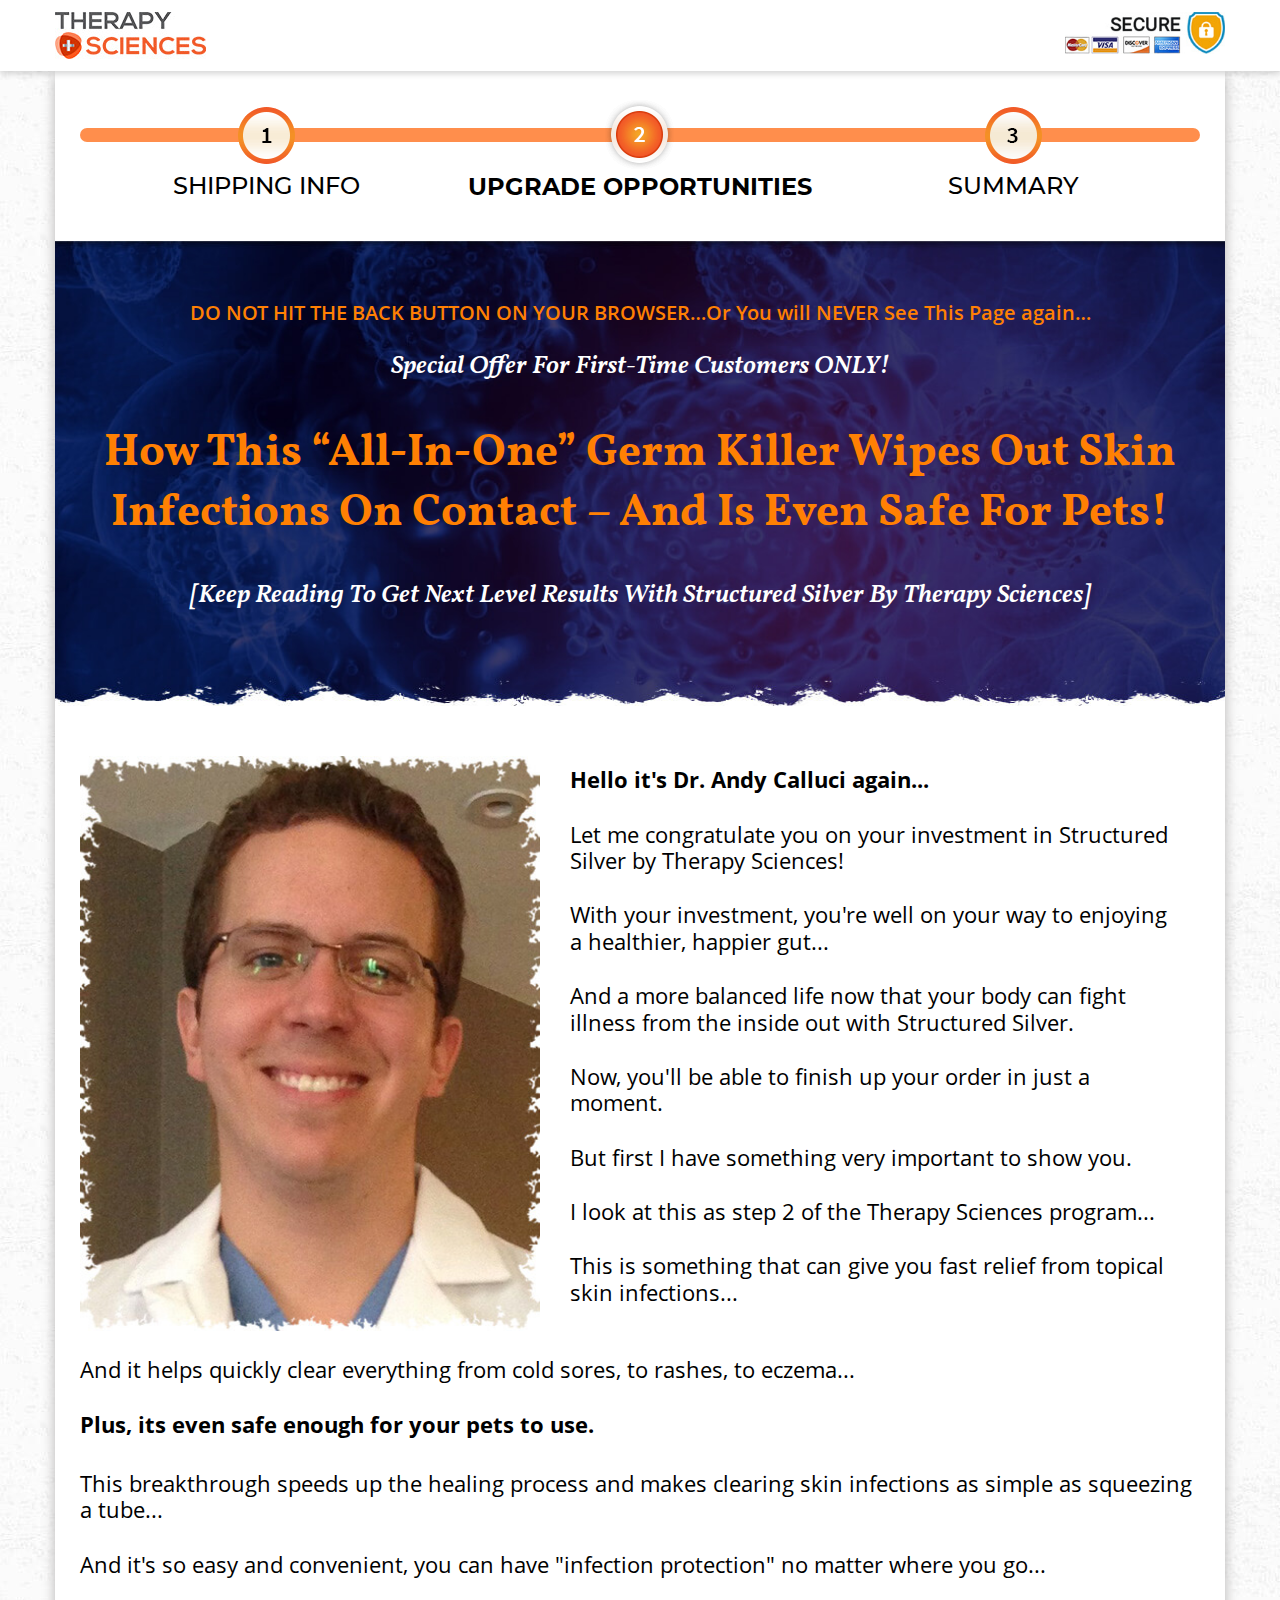
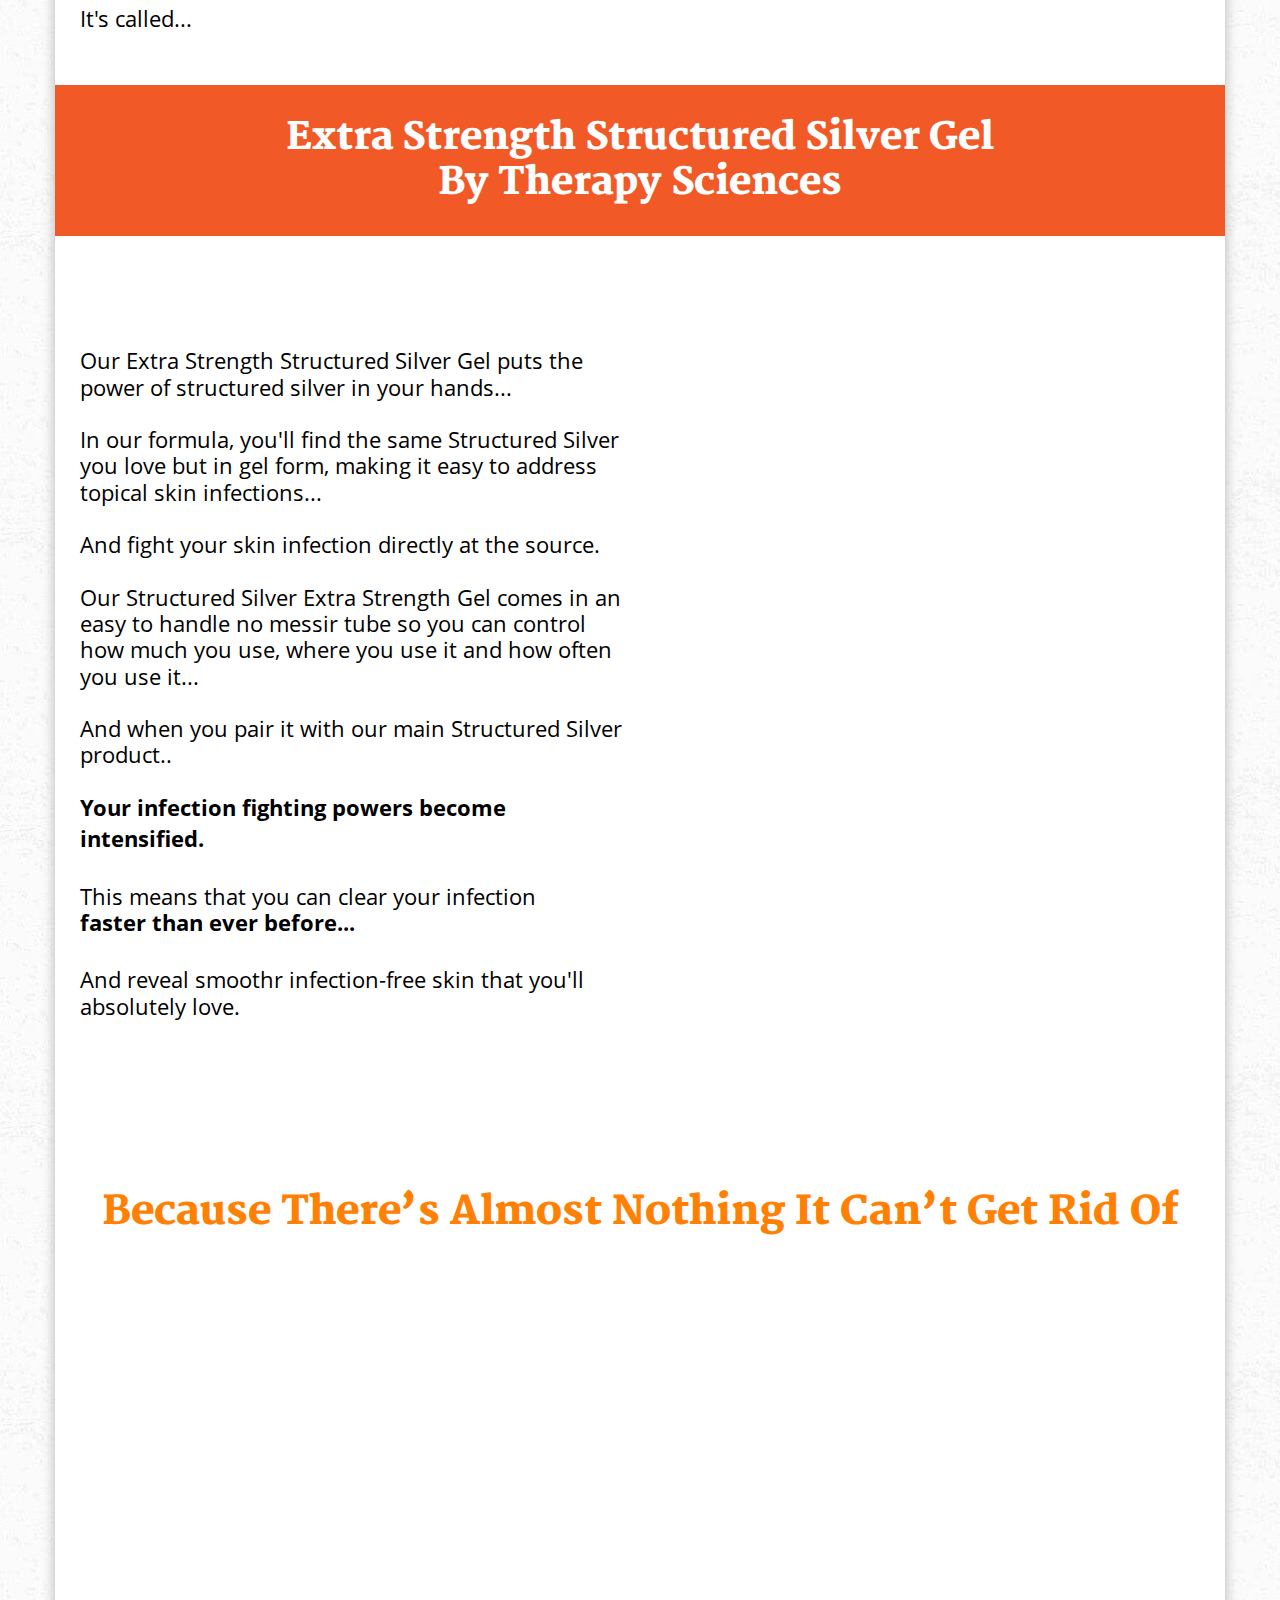
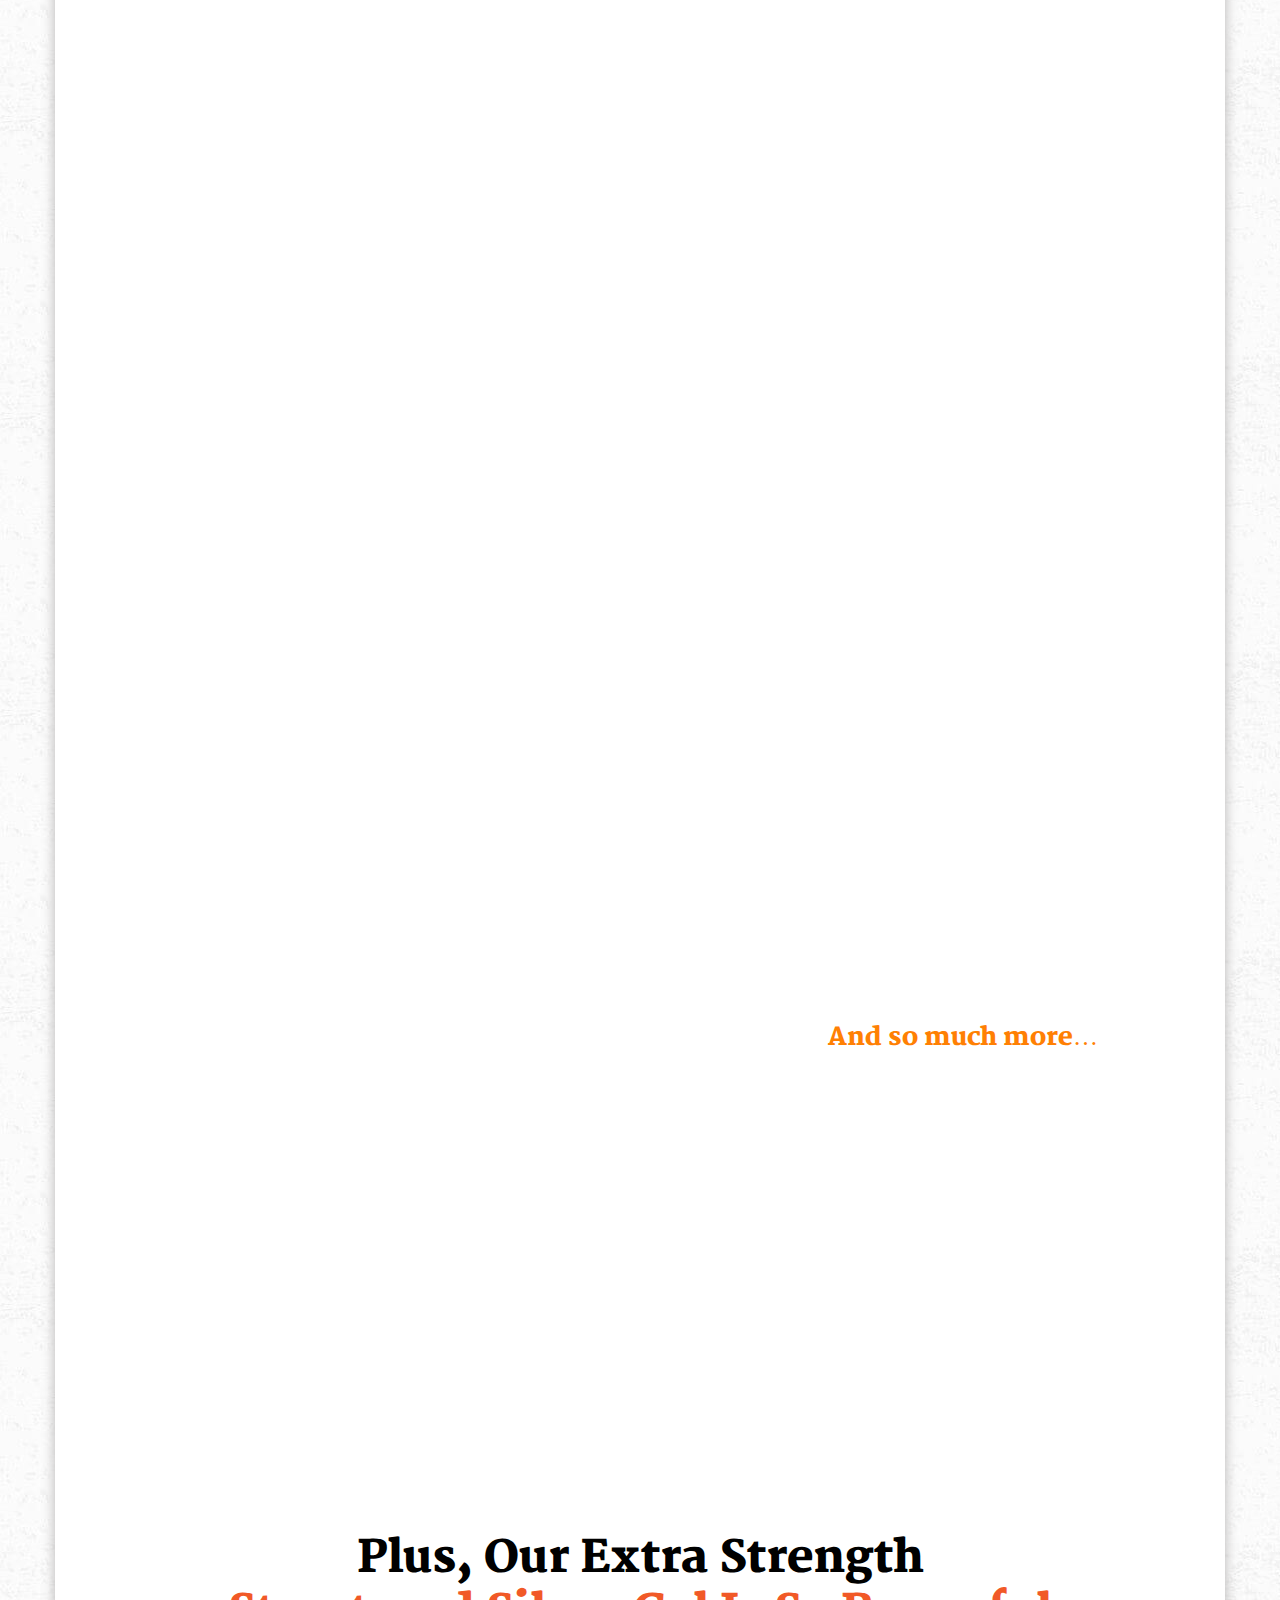
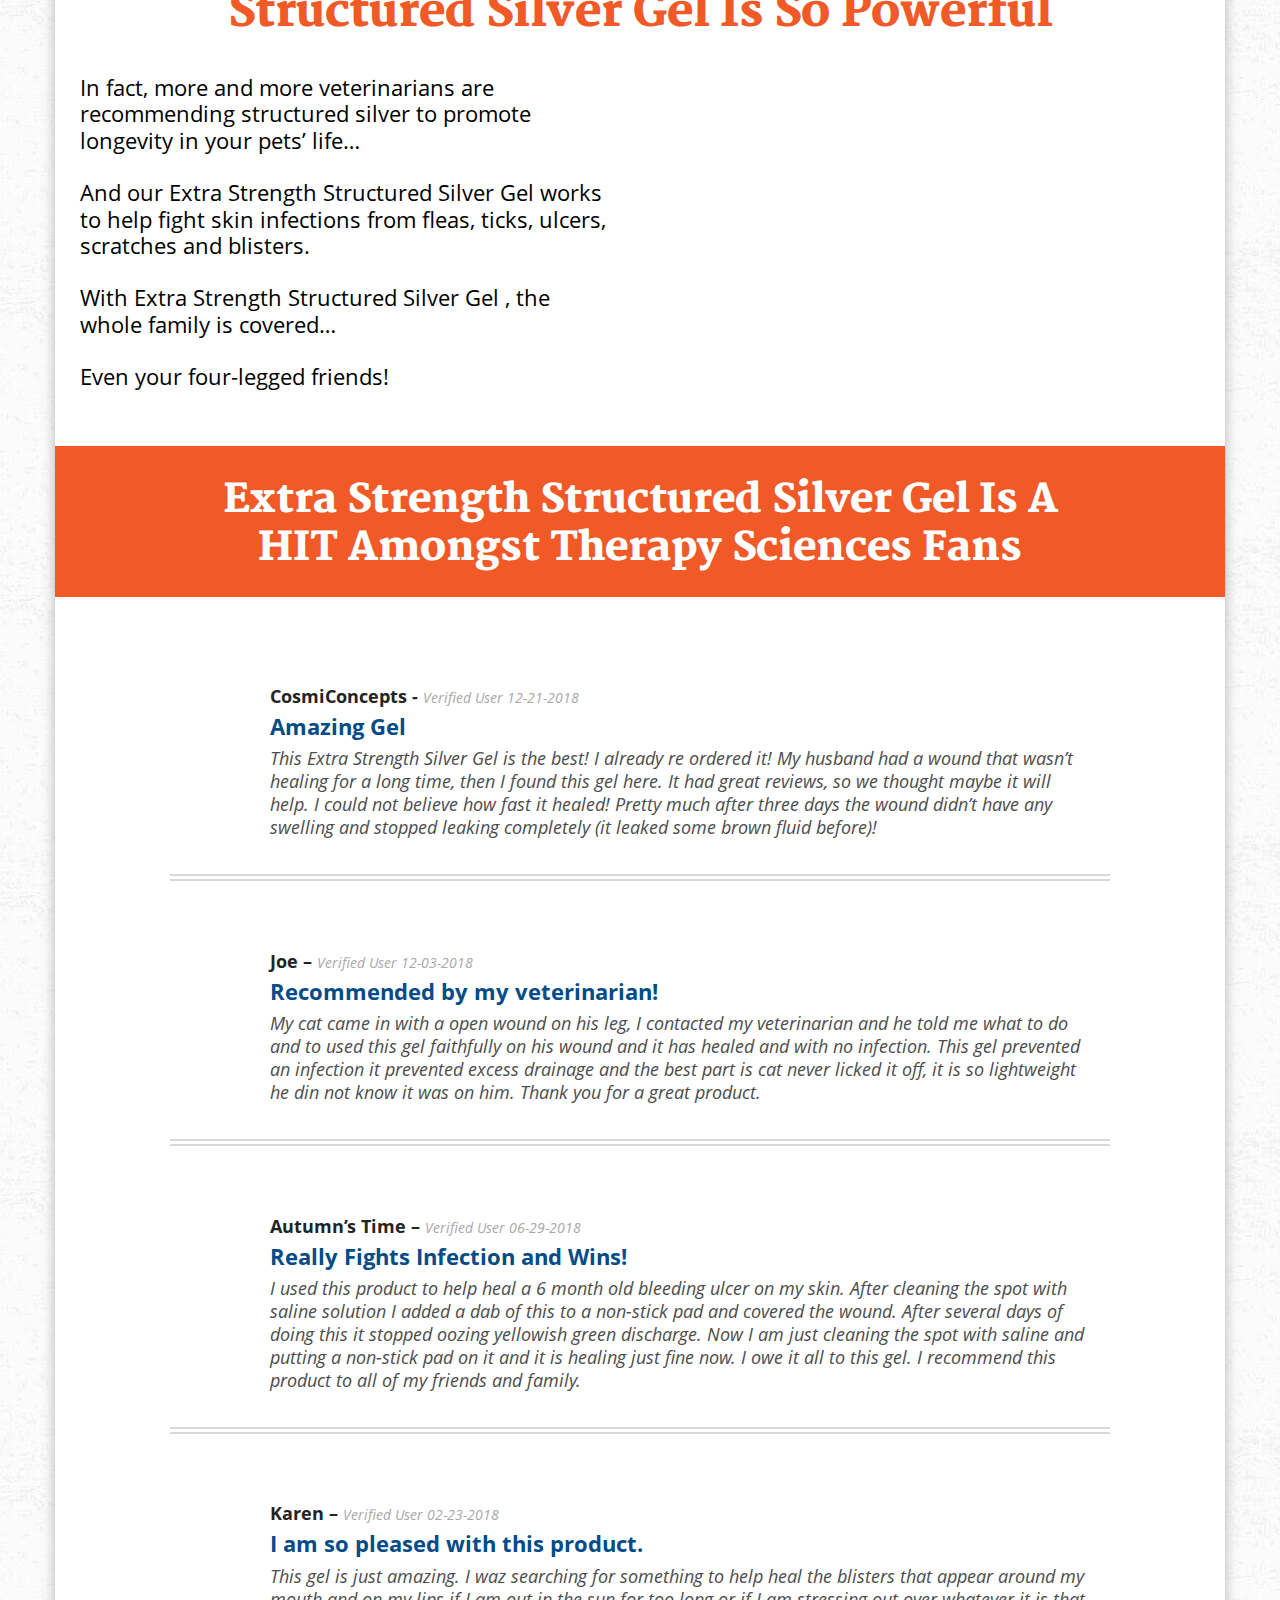
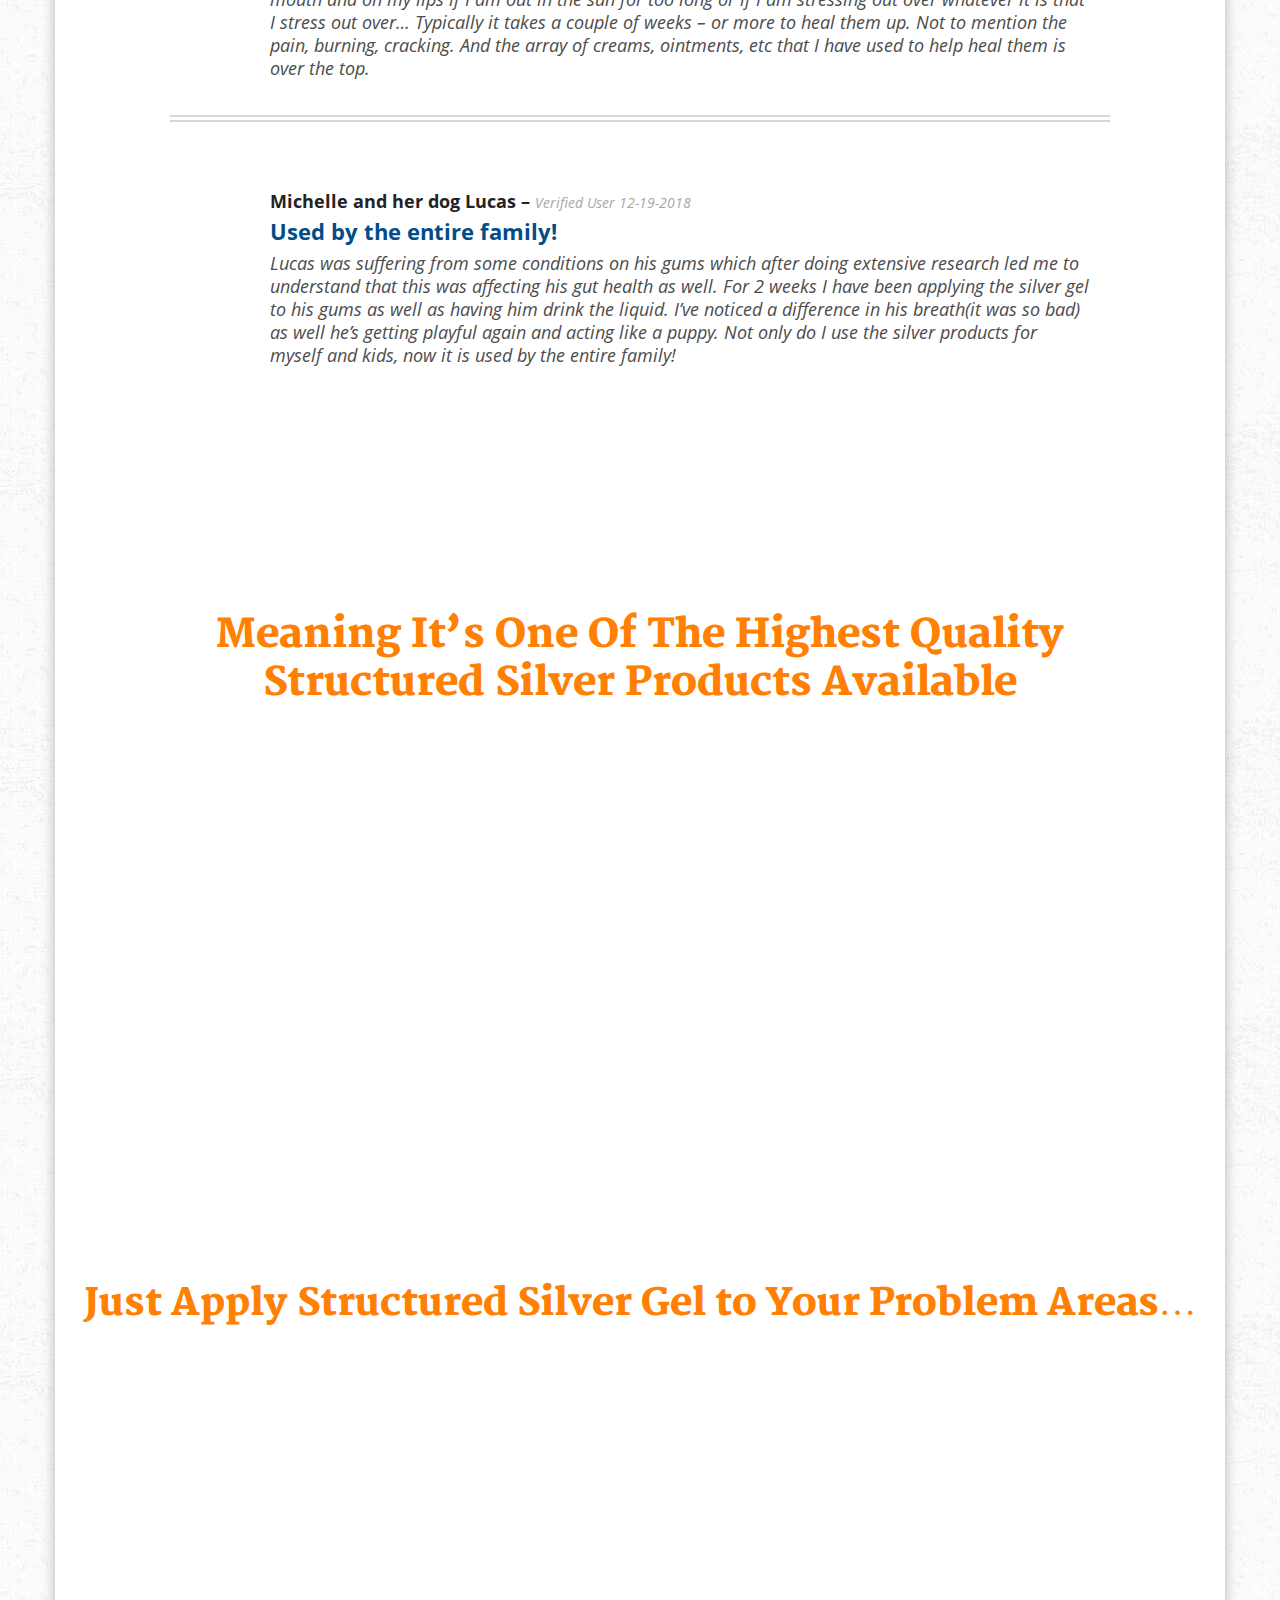
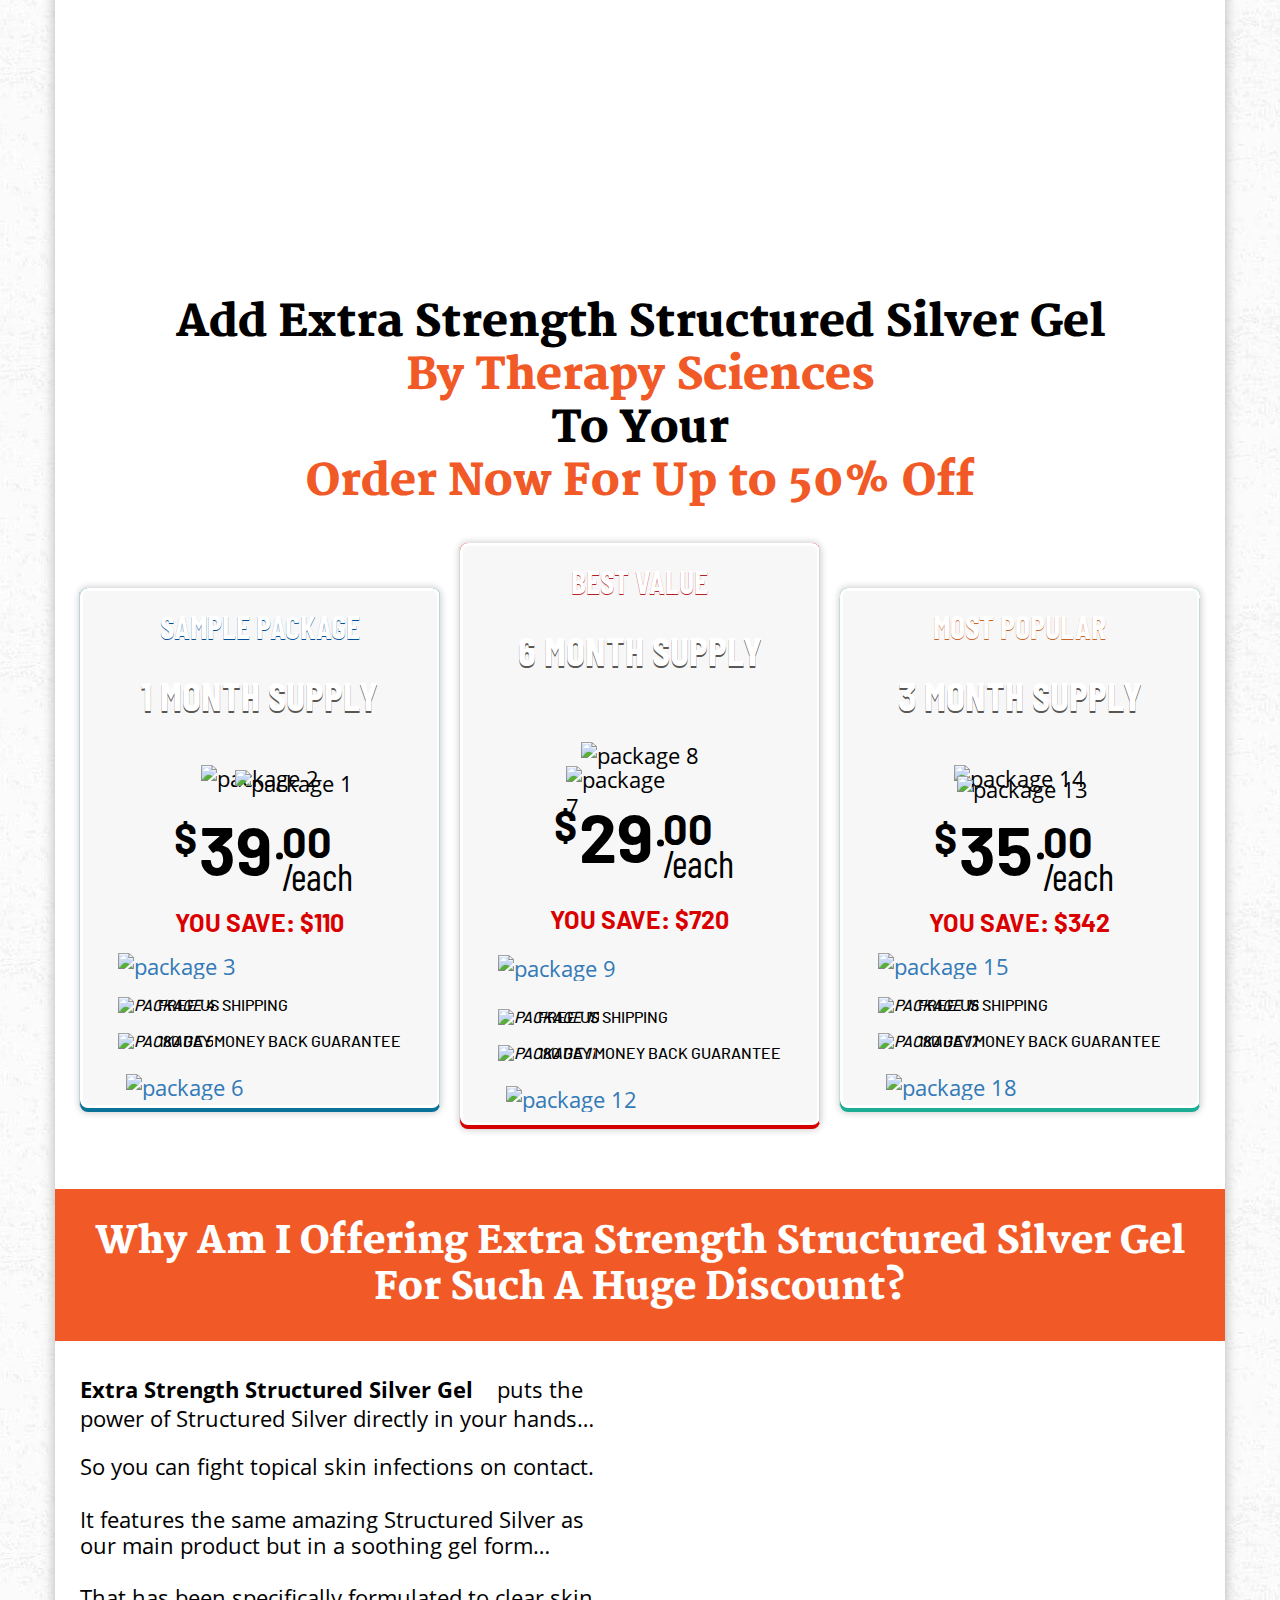
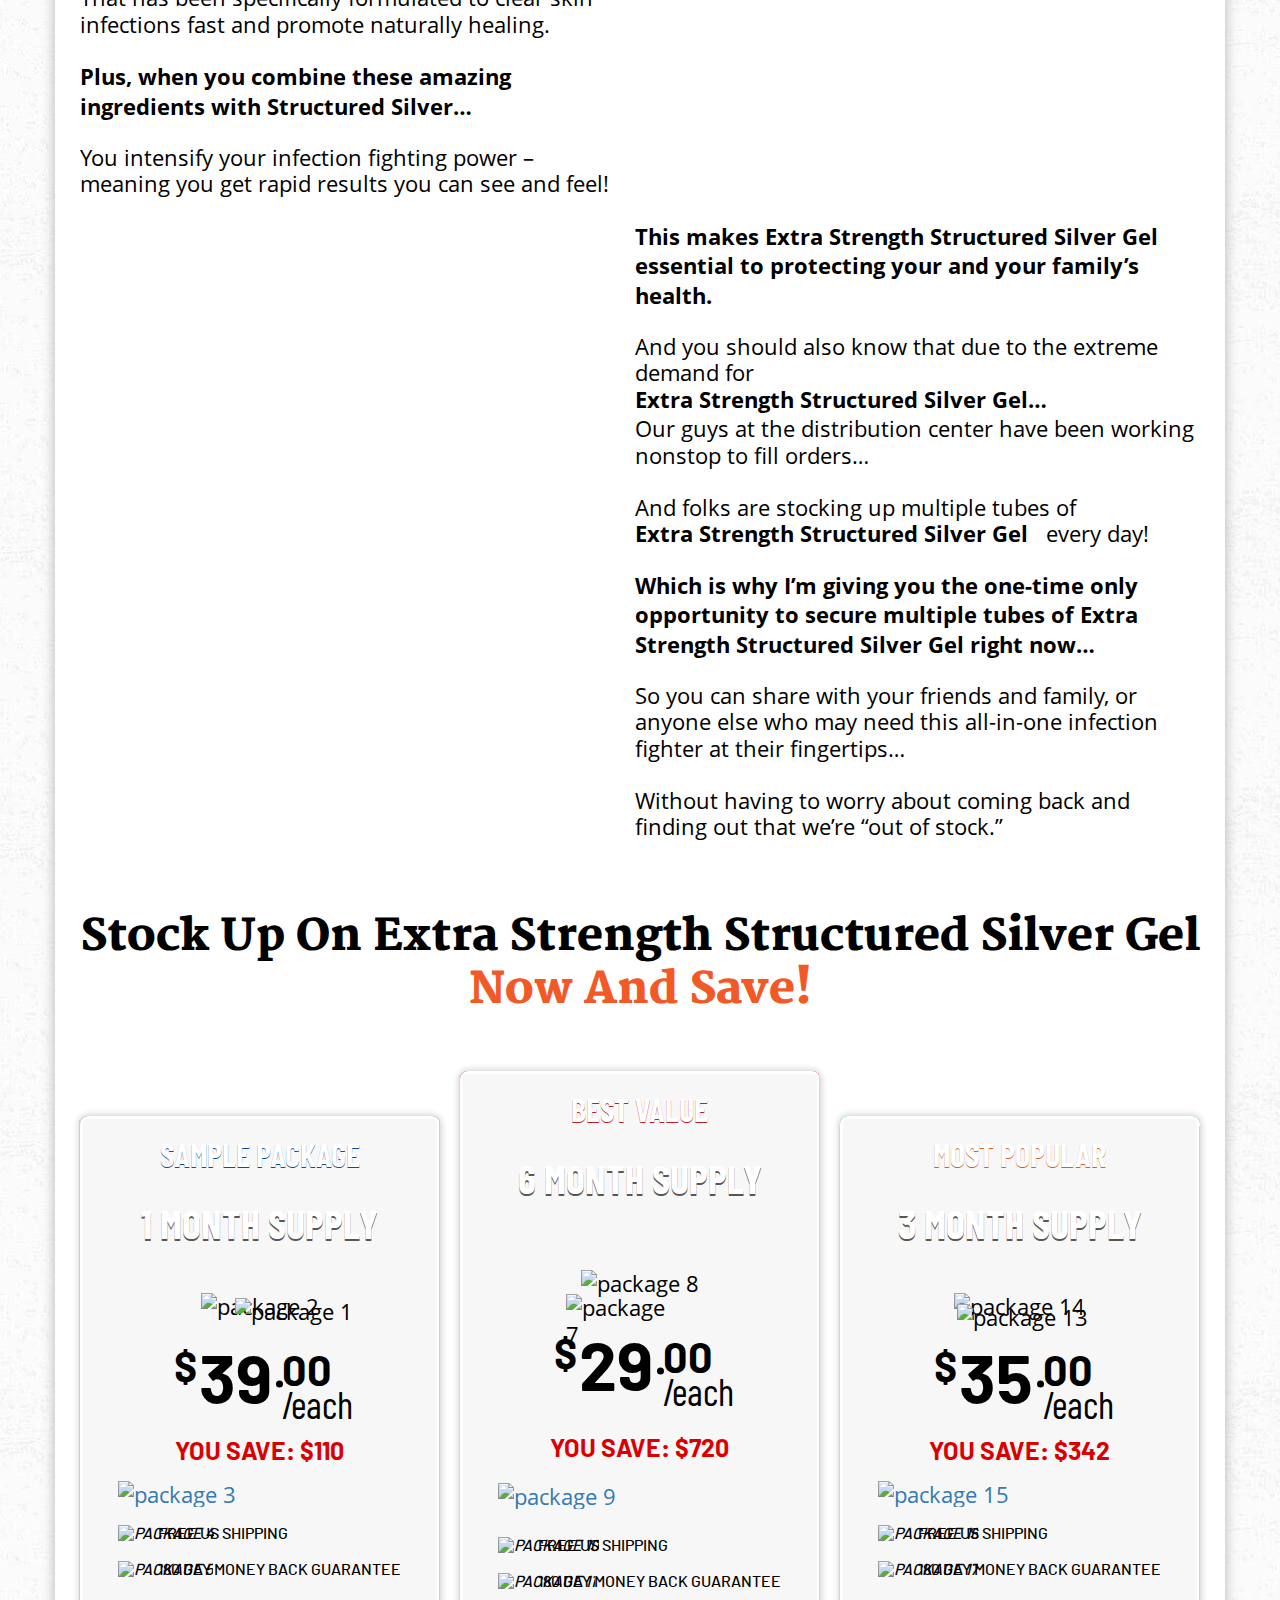
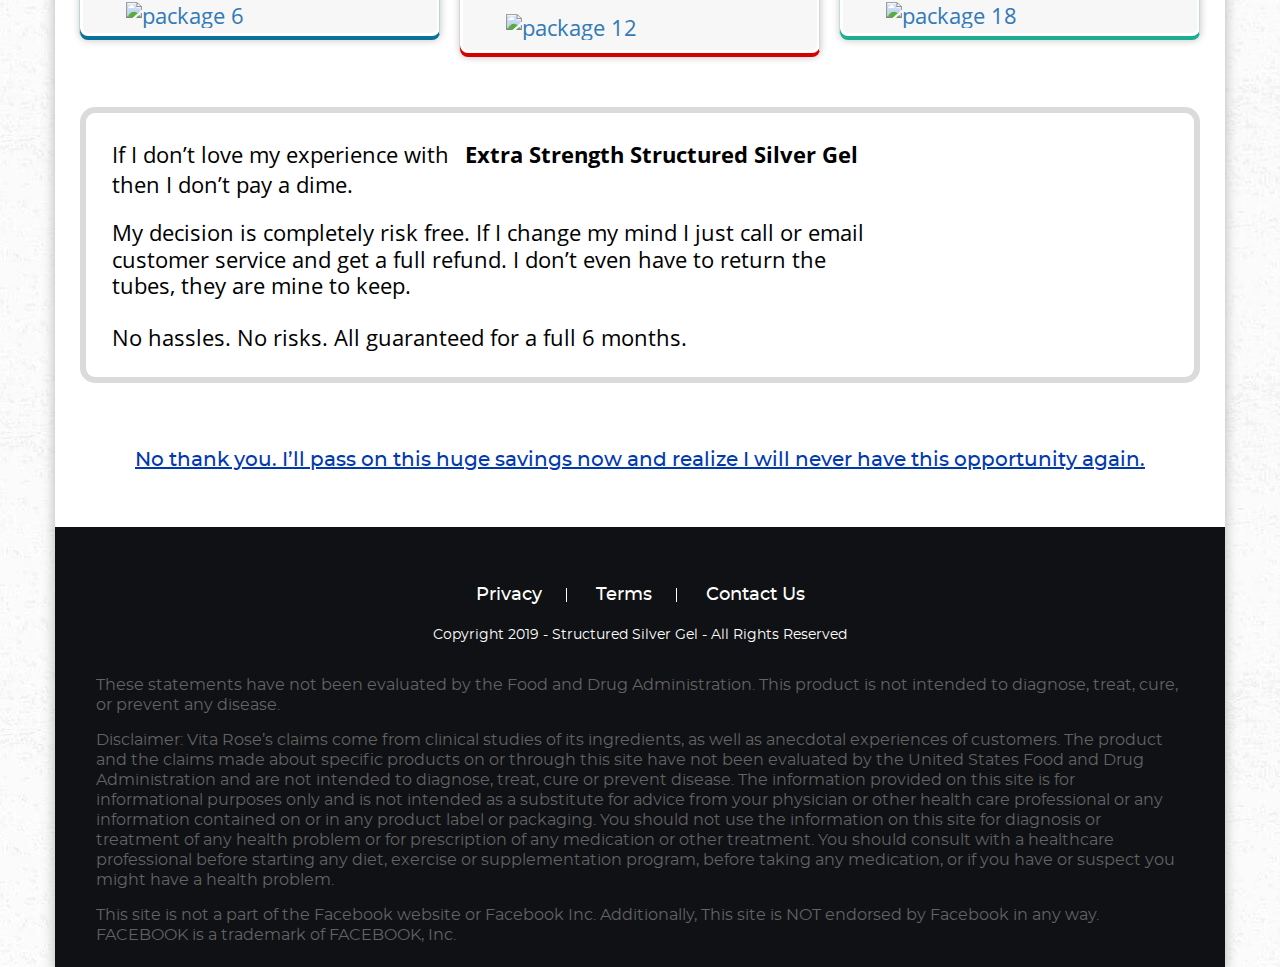
==== commit 350ff231: "last updates" ====
--- a/index.html
+++ b/index.html
@@ -1,17 +1,17 @@
 <!DOCTYPE html>
-<html>
+<html lang="en">
 <head>
+  <meta charset="utf-8">
+  <meta name="viewport" content="width=device-width, initial-scale=1, maximum-scale=1, user-scalable=0">
   <title>Silver Gel</title>
-  <meta charset="utf-8">
-  <meta http-equiv="X-UA-Compatible" content="IE=edge">
-  <meta name="viewport" content="width=device-width, initial-scale=1">
   <meta name="robots" content="noindex,nofollow">
   <meta name="robots" content="noindex">
   <meta name="robots" content="nofollow"> 
   <link rel="icon" href="favicon.ico" type="image/x-icon"> 
   <link rel="stylesheet" href="assets/css/bootstrap.min.css">
-  <link rel="stylesheet" href="style.css">
-  
+<style type="text/css">
+@font-face{font-family:'Montserrat-Regular';src:url(assets/fonts/Montserrat-Regular/montserrat-regular-webfont.woff2) format('woff2'),url(assets/fonts/Montserrat-Regular/montserrat-regular-webfont.woff) format('woff');font-weight:400;font-style:normal;font-display:swap}@font-face{font-family:'Montserrat-Medium';src:url(assets/fonts/Montserrat-Medium/montserrat-medium-webfont.woff2) format('woff2'),url(assets/fonts/Montserrat-Medium/montserrat-medium-webfont.woff) format('woff');font-weight:400;font-style:normal;font-display:swap}@font-face{font-family:'Montserrat-Bold';src:url(assets/fonts/Montserrat-Bold/montserrat-bold-webfont.woff2) format('woff2'),url(assets/fonts/Montserrat-Bold/montserrat-bold-webfont.woff) format('woff');font-weight:400;font-style:normal;font-display:swap}@font-face{font-family:'Montserrat-BoldItalic';src:url(assets/fonts/Montserrat-BoldItalic/Montserrat-BoldItalic.woff2) format('woff2'),url(assets/fonts/Montserrat-BoldItalic/Montserrat-BoldItalic.woff) format('woff');font-weight:400;font-style:normal;font-display:swap}@font-face{font-family:'Montserrat-SemiBold';src:url(assets/fonts/Montserrat-SemiBold/montserrat-semibold-webfont.woff2) format('woff2'),url(assets/fonts/Montserrat-SemiBold/montserrat-semibold-webfont.woff) format('woff');font-weight:400;font-style:normal;font-display:swap}@font-face{font-family:'Montserrat-SemiBoldItalic';src:url(assets/fonts/Montserrat-SemiBoldItalic/montserrat-semibolditalic-webfont.woff2) format('woff2'),url(assets/fonts/Montserrat-SemiBoldItalic/montserrat-semibolditalic-webfont.woff) format('woff');font-weight:600;font-style:italic;font-display:swap}@font-face{font-family:'Barlow-Medium';src:url(assets/fonts/Barlow-Medium/barlow-medium-webfont.woff2) format('woff2'),url(assets/fonts/Barlow-Medium/barlow-medium-webfont.woff) format('woff');font-weight:400;font-style:normal;font-display:swap}@font-face{font-family:'Barlow-Bold';src:url(assets/fonts/Barlow-Bold/barlow-bold-webfont.woff2) format('woff2'),url(assets/fonts/Barlow-Bold/barlow-bold-webfont.woff) format('woff');font-weight:400;font-style:normal;font-display:swap}@font-face{font-family:'Barlow-ExtraBold';src:url(assets/fonts/Barlow-ExtraBold/barlow-extrabold-webfont.woff2) format('woff2'),url(assets/fonts/Barlow-ExtraBold/barlow-extrabold-webfont.woff) format('woff');font-weight:400;font-style:normal}@font-face{font-family:'BarlowCondensed-Bold';src:url(assets/fonts/BarlowCondensed-Bold/barlowcondensed-bold-webfont.woff2) format('woff2'),url(assets/fonts/BarlowCondensed-Bold/barlowcondensed-bold-webfont.woff) format('woff');font-weight:400;font-style:normal;font-display:swap}@font-face{font-family:'BarlowCondensed-Regular';src:url(assets/fonts/BarlowCondensed-Regular/BarlowCondensed-Regular.woff2) format('woff2'),url(assets/fonts/BarlowCondensed-Regular/BarlowCondensed-Regular.woff) format('woff');font-weight:400;font-style:normal;font-display:swap}@font-face{font-family:'OpenSansRegular';src:url(assets/fonts/OpenSansRegular/OpenSansRegular.woff2) format('woff2'),url(assets/fonts/OpenSansRegular/OpenSansRegular.woff) format('woff');font-weight:400;font-style:normal;font-display:swap}@font-face{font-family:'OpenSansBold';src:url(assets/fonts/OpenSansBold/OpenSansBold.woff2) format('woff2'),url(assets/fonts/OpenSansBold/OpenSansBold.woff) format('woff');font-weight:400;font-style:normal;font-display:swap}@font-face{font-family:'OpenSansSemibold';src:url(assets/fonts/OpenSansSemibold/OpenSansSemibold.woff2) format('woff2'),url(assets/fonts/OpenSansSemibold/OpenSansSemibold.woff) format('woff');font-weight:400;font-style:normal;font-display:swap}@font-face{font-family:'OpenSansItalic';src:url(assets/fonts/OpenSansItalic/OpenSansItalic.woff2) format('woff2'),url(assets/fonts/OpenSansItalic/OpenSansItalic.woff) format('woff');font-weight:400;font-style:normal;font-display:swap}@font-face{font-family:'OpenSansLightItalic';src:url(assets/fonts/OpenSansLightItalic/OpenSansLightItalic.woff2) format('woff2'),url(assets/fonts/OpenSansLightItalic/OpenSansLightItalic.woff) format('woff');font-weight:400;font-style:normal;font-display:swap}@font-face{font-family:'Vollkorn-Bold';src:url(assets/fonts/Vollkorn-Bold/Vollkorn-Bold.woff2) format('woff2'),url(assets/fonts/Vollkorn-Bold/Vollkorn-Bold.woff) format('woff');font-weight:400;font-style:normal;font-display:swap}@font-face{font-family:"Vollkorn-Semibold";src:url(assets/fonts/Vollkorn-Semibold/Vollkorn-Semibold.woff) format("woff"),url(assets/fonts/Vollkorn-Semibold/Vollkorn-Semibold.woff2) format("woff2");font-weight:400;font-style:normal;font-display:swap}@font-face{font-family:'Vollkorn-SemiboldItalic';src:url(assets/fonts/Vollkorn-SemiboldItalic/Vollkorn-SemiboldItalic.woff2) format('woff2'),url(assets/fonts/Vollkorn-SemiboldItalic/Vollkorn-SemiboldItalic.woff) format('woff');font-weight:400;font-style:normal;font-display:swap}@font-face{font-family:'Merriweather-Black';src:url(assets/fonts/Merriweather-Black/Merriweather-Black.woff2) format('woff2'),url(assets/fonts/Merriweather-Black/Merriweather-Black.woff) format('woff');font-weight:400;font-style:normal;font-display:swap}*,*:focus,.btn,.btn:focus{outline:0!important;text-decoration:none}a,button,input{outline:0;border:0;-ms-transition:all .3s ease;-webkit-transition:all .3s ease;transition:all .3s ease}a,a:hover,a:focus,button:hover,button:focus{text-decoration:none;outline:0}body{background:#fff;color:#000;font-size:22px;line-height:1.2;font-family:'OpenSansRegular';background:url(assets/images/body-bg.jpg)}img{max-width:100%;height:auto}.ulc{margin:0;padding:0;list-style:none}.overlay-link{position:absolute;left:0;top:0;right:0;bottom:0;z-index:10}.container{max-width:1200px;width:100%}.hide-md{display:block!important}.show-md{display:none!important}.hide-sm{display:block!important}.show-sm{display:none!important}.hide-xs{display:block!important}.show-xs{display:none!important}p{margin-bottom:26px}a{word-wrap:break-word}strong{font-weight:400}.plr-30{padding-left:30px!important;padding-right:30px!important}.plr-20{padding-left:20px!important;padding-right:20px!important}.plr-10{padding-left:10px!important;padding-right:10px!important}.plr-5{padding-left:5px!important;padding-right:5px!important}.fl-page-bdy-controller{max-width:1170px;margin:0 auto;background:#fff;-webkit-box-shadow:0 5px 12px 0 rgba(180,179,179,1);-moz-box-shadow:0 5px 12px 0 rgba(180,179,179,1);box-shadow:0 5px 12px 0 rgba(180,179,179,1)}h1{font-size:45px}h2{font-size:40px}h3{font-size:26px}h4{font-size:20px}.h1,.h2,.h3,.h4,.h5,.h6,h1,h2,h3,h4,h5,h6{margin-top:0;line-height:1.2}header.fl-hdr{background:#fff;-ms-transition:all 0.5s ease;-webkit-transition:all 0.5s ease;transition:all 0.5s ease;-ms-box-shadow:0 3px 6px 0 rgba(0,0,0,.16);-webkit-box-shadow:0 3px 6px 0 rgba(0,0,0,.16);box-shadow:0 3px 6px 0 rgba(0,0,0,.16);position:relative;z-index:5}.header-innr{background:#fff;padding:12px 0}.hdr-left,.hdr-rgt{width:50%;float:left}.hdr-left{padding-right:30px}.hdr-rgt{text-align:right}.hdr-logo,.secure-img{display:inline-block;vertical-align:baseline;max-width:160px}.header .secure-img{max-width:225px}.fl-hdr img{width:100%}.fl-shipping{padding-bottom:28px;background:#fff;box-sizing:border-box;position:relative}.fl-shipping img{display:inline-block;position:relative;top:36px;width:57px;height:57px}.fl-shipping .two_sec img{top:28px;width:71px;height:71px}.fl-shipping-col{width:33.333%;float:left;padding-left:7px;padding-right:7px}.fl-shipping h4{color:#000;font-family:'Montserrat-Medium';text-transform:uppercase;font-size:24px;margin-top:45px;width:100%}.fl-shipping .two_sec>h4{font-family:'Montserrat-Bold';margin-top:32px}.fl-shipping:before{content:"";height:14px;width:100%;position:absolute;background:#ff8e4c;left:0;right:0;border-radius:50px;top:57px}.fl-special-offer-sec{position:relative;z-index:1}.fl-special-offer-bg{position:absolute;top:0;bottom:0;left:0;right:0;background-repeat:no-repeat!important;background-size:cover!important;background-position:center bottom!important;z-index:2}.special-offer-dsc{position:relative;z-index:3;padding:60px 0 85px;color:#fff}.special-offer-dsc h4{font-family:'OpenSansSemibold';color:#ff8003;margin-bottom:26px}.special-offer-dsc h3{font-family:'Vollkorn-SemiboldItalic';margin-bottom:42px}.special-offer-dsc h1{font-family:'Vollkorn-Bold';margin-bottom:36px;line-height:60px;color:#ff8003}.special-offer-dsc span{font-size:26px;display:inline-block;vertical-align:baseline;margin-bottom:10px;font-family:'Vollkorn-SemiboldItalic'}.fl-content-sec-3-wrp{padding:50px 0 25px;background:#fff}.fl-content-sec-3-img{width:41.06%;float:left}.fl-content-sec-3-des{width:58.94%;float:left;padding:10px 30px 0}.fl-content-sec-3-wrp img{width:100%;height:auto}.fl-content-sec-3-wrp p{margin-bottom:28px}.fl-content-sec-3-wrp p span{font-family:'OpenSansBold'}.fl-content-sec-3-full-w-des{padding-top:23px}span.fl-txt-line-bg{font-family:'OpenSansBold';display:inline-block;vertical-align:baseline;background-repeat:no-repeat!important;background-position:center center!important;background-size:100% 100%!important;margin-right:-15px;margin-left:-15px;padding-left:15px;padding-right:15px;padding-bottom:5px;color:#000}.fl-content-sec-4-wrp{padding-bottom:45px}.fl-content-sec-4-head{background-repeat:no-repeat!important;background-position:center bottom 1px!important;background-size:cover!important;padding:27px 10px 23px;text-align:center;color:#fff;font-family:'Merriweather-Black';margin-bottom:33px}.fl-content-sec-4-head h3{margin-bottom:0}.fl-extra-strength-lft p .fl-txt-line-bg{margin-left:-8px;padding-left:8px}.fl-extra-strength-img{margin-bottom:50px}.fl-extra-strength-rgt{width:48.73%}.fl-extra-strength-lft{width:51.27%;padding-right:27px}.health-risks-grd-sec-wrp{padding-top:50px;padding-bottom:50px;position:relative;background-repeat:no-repeat!important;background-size:cover!important;background-position:center center!important}.top-wave-img{position:absolute;left:0;right:0;top:-1px;z-index:1;height:14px;background-size:cover!important;background-repeat:no-repeat!important;background-position:center top!important}.btm-wave-img{position:absolute;left:0;right:0;bottom:-1px;z-index:1;height:14px;background-size:cover!important;background-repeat:no-repeat!important;background-position:center bottom!important}.fl-health-risks-head{padding-bottom:40px}.fl-health-risks-head h2{margin:0;color:#fff;text-align:center;font-family:'Merriweather-Black'}.fl-health-risks-head span{display:inline-block;vertical-align:baseline;color:#ff8003}.fl-health-risks-content{color:#fff}.health-risks-grd-wrp{padding-top:30px}.health-risks-grd-wrp li{width:100%;max-width:368px;display:inline-block;vertical-align:top;margin-bottom:60px}.health-risks-img{width:233px;height:232px;margin:0 auto;background-repeat:no-repeat!important;background-size:cover!important;background-position:center center!important}.health-risks-dsc h3{margin:0;font-family:'Merriweather-Black';text-align:center;margin-top:20px;font-size:25px;line-height:1.3;color:#fff}.health-risks-dsc a{display:inline-block;vertical-align:baseline;text-decoration:none;text-decoration:none;font-size:25px;line-height:27px;color:#ff8003;font-family:'Merriweather-Black';padding-top:95px}.health-risks-dsc a:hover{opacity:.5}.plus-our-content-sec-wrp{padding-top:50px;padding-bottom:30px}.plus-our-head{padding-bottom:30px}.plus-our-head h1{margin:0;font-family:'Merriweather-Black';text-align:center}.plus-our-head h1 span{display:inline-block;vertical-align:baseline;color:#f15927}.plus-our-dsc{padding-top:5px;padding-right:10px}.hdr-btm-wave-img{position:absolute;left:0;right:0;bottom:-1px;z-index:1;height:10px;background-position:center bottom!important;background-repeat:repeat-x!important}.profile-show-sec-wrp{padding-bottom:25px}.profile-show-headding{padding:30px 15px 25px;margin-left:-25px;margin-right:-25px;position:relative}.profile-show-headding h2{margin:0;color:#fff;text-align:center;font-family:'Merriweather-Black'}.profile-show-wrp{padding-top:20px;padding-left:90px;padding-right:90px}.profile-show-wrp ul li{border-bottom:2px solid #d8d8d8;border-top:2px solid #d8d8d8;margin-bottom:3px}.profile-show-wrp ul li:first-child{border-top:0}.profile-show-wrp ul li:last-child{border-bottom:0}.profile-show-inr{padding:30px 17px 35px 0}.profile-show-wrp ul li:nth-child(2) .profile-show-inr{padding-right:17px}.profile-dsc{padding-left:100px;background-repeat:no-repeat;background-position:2px 5px;background-size:84px 84px;padding-top:8px}.profile-dsc h3{margin:0;color:#044c88;font-family:'OpenSansBold';font-size:22px;line-height:1.2}.profile-dsc h5{margin:0;font-size:18px;line-height:20px;color:#232323;font-family:'OpenSansBold';margin-bottom:5px;margin-top:5px}.profile-dsc h5 em{display:inline-block;vertical-align:baseline;color:#a8a8a8;font-family:'OpenSansItalic';font-size:14px}.profile-show-inr blockquote{padding:0;margin:0;border-left:0;font-size:18px;line-height:23px;padding-top:8px;color:#4d4d4d;font-family:'OpenSansItalic';font-style:italic}.sl-out-stock-sec{position:relative;padding-top:65px;padding-bottom:20px}.out-stock-sec-hdr{padding-bottom:40px}.out-stock-sec-hdr h2{margin:0;color:#fff;text-align:center;font-family:'Merriweather-Black';line-height:1.2}.out-stock-sec-hdr h2 span{display:inline-block;vertical-align:baseline;color:#ff8003;padding-top:20px}.sl-out-stock-sec .dft-text-module{color:#fff}.out-stock-btm-head{padding-top:35px}.out-stock-btm-head h2{margin:0;color:#fff;font-family:'Merriweather-Black';text-align:center;font-size:38px}.out-stock-btm-head h2 span{color:#ff8003;padding-bottom:10px;display:inline-block;vertical-align:baseline}.dft-text-btm-module{color:#fff;padding-top:20px}.dft-text-btm-module mark.brading-txt,.sl-out-stock-sec .dft-text-module mark.brading-txt,.fl-health-risks-content mark.brading-txt,.sl-out-stock-sec .out-stock-sec-hdr mark.brading-txt,.profile-show-headding mark.brading-txt,.plus-our-head mark.brading-txt,.fl-health-risks-head mark.brading-txt{color:#fff}.plus-our-head mark.brading-txt{color:#f15927}.dft-multiline-bg span{background-size:100% 100%!important;background-repeat:no-repeat!important;background-position:center center;background-size:contain;display:inline-block;vertical-align:baseline;font-family:'OpenSansBold';color:#000;padding:0 18px 3px 15px}.dst-ml-15 span{margin-left:-15px}.dft-text-module-20{margin-left:-20px}.dft-multiline-bg p{margin-bottom:0}.dft-text-module .dft-multiline-bg p:last-child{padding-bottom:22px}.fl-risk-free-des-sec-1{padding-bottom:40px}.out-stock-sec-grd-img{padding-top:5px}.fl-offering-sec-hdr{text-align:center;padding:30px 10px 30px;background-repeat:repeat-x!important;background-size:cover!important;background-position:center bottom 1px!important;margin-bottom:35px;position:relative}.hdr-btm-wave-img{position:absolute;left:0;right:0;bottom:-1px;z-index:1;height:10px;background-position:center bottom!important;background-repeat:repeat-x!important}.fl-offering-sec-hdr h2{margin:0;color:#fff;font-size:38px;font-family:'Merriweather-Black'}.fl-offering-sec-hdr h2 mark.brading-txt{color:#fff}.fl-risk-free-des-controller{border:6px solid #dbdbdb;padding:28px 45px 0 26px;border-radius:15px;background:#fff;display:flex;align-items:center}.fl-risk-free-des{order:1}.fl-risk-free-des-rgt-img{order:2}.fl-risk-free-des{float:left;width:74%;padding-right:0}.fl-risk-free-des-rgt-img{float:right;text-align:right;width:26%;padding-bottom:22px;padding-left:20px}.fl-risk-free-des-rgt-img img{margin-top:-5px}.thank-you-line{text-align:center}.fl-pkg-section-1{padding-top:10px}.fl-pkg-section-1 .fl-pkg-transparent-hdr h1{padding-bottom:80px}.fl-ftr-top-sec .thank-you-line strong{display:block;text-decoration:underline;font-weight:400;color:#0039ad;font-family:'Montserrat-Medium';padding-bottom:55px;padding-top:65px;font-size:20px;line-height:24px}.fl-pkg-transparent-hdr h1{padding:0 10px 100px;margin-bottom:0;font-size:44px;text-align:center;font-family:'Merriweather-Black'}mark.brading-txt{display:inline-block;vertical-align:baseline;margin:0;padding:0;background:transparent;color:inherit}.fl-pkg-transparent-hdr h1 span{display:block;color:#f15927}.fl-pkg-sec-ftr-des{padding-top:65px;text-align:left;padding-bottom:24px}.pkg-area-con-bg{padding:45px 0 50px;background-size:cover!important;background-position:center center}.pkg-area-con-bg.pkg-area-con-bg-1{padding-top:0}.fl-pkg-grd-controller>ul>li{float:left;width:33.333%;padding:0 10px}.fl-pkg-grd-col-btm-bdr{background:#097298;border-radius:8px;padding-bottom:4px;-webkit-box-shadow:0 0 7px 1px rgba(207,205,205,1);-moz-box-shadow:0 0 7px 1px rgba(207,205,205,1);box-shadow:0 0 7px 1px rgba(207,205,205,1)}.fl-pkg-grd-col-bdr-solid{position:relative}.fl-pkg-grd-col-bdr-solid:before,.fl-pkg-grd-col-bdr-solid:after{content:"";background:#bdd4dc;position:absolute;top:4px;bottom:2px;width:1px;z-index:1}.order1 .fl-pkg-grd-col-bdr-solid:before,.order1 .fl-pkg-grd-col-bdr-solid:after{background:#ded4d4}.order2 .fl-pkg-grd-col-bdr-solid:before,.order2 .fl-pkg-grd-col-bdr-solid:after{background:#c6dbd7;top:10px}.fl-pkg-grd-col-bdr-solid:before{left:-1px}.fl-pkg-grd-col-bdr-solid:after{right:0}.fl-pkg-grd-col{padding-bottom:5px;position:relative}.fl-pkg-grd-controller>ul>li:nth-child(2) .fl-pkg-grd-col-btm-bdr{margin-top:-45px}.fl-pkg-grd-controller>ul>li:nth-child(2) .fl-pkg-grd-col-btm-bdr{background:#d50001}.fl-pkg-grd-controller>ul>li:nth-child(3) .fl-pkg-grd-col-btm-bdr{background:#1dad94}.fl-pkg-grd-controller>ul>li:nth-child(2) .fl-pkg-grd-col{padding-bottom:10px}.fl-pkg-grd-controller>ul>li:nth-child(2) .fl-pkg-grd-ftr ul{padding-top:10px}.fl-pkg-grd-controller>ul>li:nth-child(2) .fl-pkg-price{margin-bottom:20px}.fl-pkg-grd-controller>ul>li:nth-child(2) .fl-pkg-grd-col-fea-img{padding-bottom:45px;padding-top:50px}.fl-pkg-grd-controller>ul>li:nth-child(2) .fl-pkg-grd-ftr{padding-top:15px}.fl-pkg-grd-col-hdr{border-radius:5px 5px 0 0}.fl-pkg-grd-col-hdr span,.fl-pkg-grd-col-hdr strong{display:block}.fl-pkg-grd-col-hdr{text-transform:uppercase;text-align:center;color:#fff;background-repeat:repeat-x!important;background-size:cover!important}.fl-pkg-grd-col-hdr span{font-size:32px;line-height:36px;font-family:'BarlowCondensed-Bold';padding:20px 10px 30px;background-repeat:repeat-x!important;border-radius:5px 5px 0 0;text-shadow:0 1px #025199}.order1 .fl-pkg-grd-col-hdr span{text-shadow:0 1px #b82121}.order2 .fl-pkg-grd-col-hdr span{text-shadow:0 1px #c86428}.fl-pkg-grd-col-hdr strong{padding:0 10px 12px 10px;font-size:40px;line-height:45px;font-family:'BarlowCondensed-Bold';text-shadow:0 2px #595653}.fl-pkg-grd-col-fea-img{margin:0 auto;position:relative;display:table;padding:28px 15px 35px}.fl-pkg-grd-col-fea-img div{display:inline-block;vertical-align:baseline}.fl-pkg-grd-col-fea-img span{position:absolute;right:32px;top:16px}.order3 .fl-pkg-grd-col-fea-img span{right:-19px;top:33px}.order1 .fl-pkg-grd-col-fea-img span{top:77px;right:32px}.order2 .fl-pkg-grd-col-fea-img span{right:12px;top:39px}.fl-pkg-grd-col{background:#f7f7f7;border:3px solid #fff;border-radius:8px}.fl-pkg-price{position:relative;text-align:center;display:inline-block;vertical-align:baseline;padding:0 76px 0 28px;margin-bottom:10px}.fl-pkg-price:before{content:"$";position:absolute;left:3px;top:-7px;font-size:42px;line-height:100%;font-family:'Barlow-Bold';margin-right:2px}.fl-pkg-price:after{content:"";position:absolute;width:7px;height:7px;background:#000;border-radius:100%;font-family:'Barlow-Bold';margin-right:2px;right:63px;top:50%;transform:translateY(-50%);-ms-transform:translateY(-50%);-webkit-transform:translateY(-50%)}.fl-pkg-price strong{font-size:68px;line-height:58px;font-weight:400;font-family:'Barlow-Bold';display:inline-block}.fl-pkg-price sup{position:absolute;right:16px;font-size:43px;font-family:'Barlow-Bold';top:-3px;line-height:100%}.fl-pkg-price sub{position:absolute;right:-5px;font-size:38px;bottom:9px;font-family:'BarlowCondensed-Regular'}.fl-creditcards{padding-left:8px;padding-top:5px}.fl-pkg-save-price{padding-top:15px}.fl-pkg-save-price strong{font-family:'Barlow-Bold';display:block;font-weight:400;font-size:25px;text-transform:uppercase;color:#da0000}.fl-footer-wrap{background-color:#0f1114;color:#fff;text-align:center;padding:58px 0 22px;font-size:14px;line-height:19px;font-family:'Montserrat-Regular'}.fl-footer-inner{padding:0 13px}.fl-footer-wrap p{font-size:14px;line-height:19px;margin-bottom:0}.fl-ftr-nav ul{padding-bottom:20px}.fl-ftr-nav ul li,.fl-ftr-nav ul li a{display:inline-block;vertical-align:baseline}.fl-ftr-nav ul li{font-size:18px;line-height:20px;font-family:'Montserrat-Medium'}.fl-ftr-nav ul li:first-child{padding-left:0}.fl-ftr-nav ul li:last-child{padding-right:0}.fl-ftr-nav ul li a{color:inherit}.fl-ftr-nav ul li a:hover{opacity:.7}.fl-pkg-grd-ftr{padding-left:10px;padding-right:10px;display:table;margin:0 auto;padding-top:10px}.fl-add-to-cart-btn-img{margin-bottom:15px}.fl-add-to-cart-btn-img a{display:inline-block;vertical-align:baseline}.fl-pkg-grd-ftr ul li{position:relative;padding:3px 0 15px 40px;font-size:16px;line-height:18px;text-transform:uppercase;font-family:'Barlow-Medium'}.fl-pkg-grd-ftr ul li em{position:absolute;left:0;top:0}.fl-copyright{padding-bottom:30px}.fl-copyright p{text-align:center}.fl-ftr-nav ul li{padding:0 25px;position:relative}.fl-ftr-nav ul li:not(:last-child):after{content:"";width:1px;height:14px;position:absolute;left:100%;margin-left:-1px;background:#fff;top:50%;transform:translateY(-50%);-ms-transform:translateY(-50%);-webkit-transform:translateY(-50%)}.fl-ftr-des{color:#636363;padding:0 3px;text-align:left}.fl-ftr-des p{margin-bottom:15px;font-size:16px;line-height:20px}.fl-ftr-des p:last-child{margin-bottom:0}@media(max-width:1199px){.hide-md{display:none!important}.show-md{display:block!important}h1,.fl-pkg-transparent-hdr h1{font-size:40px}h2,.out-stock-btm-head h2,.fl-offering-sec-hdr h2{font-size:35px}h3{font-size:26px}h4{font-size:20px}.special-offer-dsc h1{line-height:50px}.health-risks-grd-wrp ul{text-align:center}.health-risks-grd-wrp li{width:100%;max-width:310px}.profile-show-inr{padding:30px 40px 35px 0}.profile-show-wrp ul li:nth-child(2) .profile-show-inr{padding-right:40px}.profile-show-inr blockquote br{display:none}.hh-accordion-des-grd-item{min-height:373px}.dft-text-module-20{margin-left:0}.out-stock-sec-grd-img,.fl-offering-top-sec-img{display:block;text-align:center;padding-bottom:30px}p br{display:none}}@media(max-width:1023px){.fl-content-sec-3-img{width:100%;text-align:center;margin-bottom:25px}.fl-content-sec-3-wrp img{max-width:450px}.fl-content-sec-3-des{width:100%;float:left;padding:0}.fl-content-sec-3-wrp{padding:50px 0 35px;background:#fff}.fl-content-sec-3-full-w-des{padding-top:0}.fl-extra-strength-rgt{width:100%;margin-bottom:25px}.fl-extra-strength-lft{width:100%;padding-right:0}.fl-content-sec-4-wrp{padding-bottom:30px}.full-width-1023{width:100%!important}.smile-img-01,.hundred-percentage-img-01{text-align:center;padding-bottom:25px}.hundred-percentage-img-01{padding-top:10px}.fl-pkg-transparent-hdr h1{font-size:40px}}@media(max-width:991px){.hide-sm{display:none!important}.show-sm{display:block!important}h1,.fl-pkg-transparent-hdr h1{font-size:35px}h2,.out-stock-btm-head h2,.fl-offering-sec-hdr h2{font-size:30px}h3{font-size:26px}h4{font-size:20px}p br{display:none}.fl-shipping h4{font-size:18px}.special-offer-dsc h1 br{display:none}.special-offer-dsc{padding:52px 0 70px}.special-offer-dsc h3{margin-bottom:30px}.special-offer-dsc h1{line-height:42px}.fl-extra-strength-lft p br{display:inline-block!important}.health-risks-grd-wrp li{width:100%;max-width:355px}.plus-our-img{text-align:center;padding-bottom:20px}.pull-right{float:none!important}.out-stock-sec-grd-img-1{padding-bottom:30px}.out-stock-sec-hdr h2 br{display:none}.profile-show-inr{padding:30px 20px 35px 0}.profile-show-wrp ul li:nth-child(2) .profile-show-inr{padding-right:20px}.fl-pkg-grd-controller>ul>li{width:100%;margin-bottom:20px}.fl-pkg-grd-col-btm-bdr{max-width:370px;margin:0 auto}.fl-pkg-grd-controller>ul>li:nth-child(2) .fl-pkg-grd-col-btm-bdr{margin-top:0}.fl-risk-free-des-controller{display:block}.fl-risk-free-des-rgt-img{width:100%;text-align:center;padding-bottom:26px;padding-left:0}.fl-risk-free-des{width:100%;padding-right:0}.fl-risk-free-des-rgt-img img{margin-top:0}.fl-pkg-transparent-hdr h1{padding-bottom:60px}.fl-pkg-section-1 .fl-pkg-transparent-hdr h1{padding-bottom:60px}.profile-show-wrp{padding-left:40px;padding-right:40px}}@media (max-width:830px){.fl-shipping h4{font-size:16px}.special-offer-dsc{padding:}}@media(max-width:767px){.hide-xs{display:none!important}.show-xs{display:block!important}body{font-size:20px}p{margin-bottom:20px}h1,.fl-pkg-transparent-hdr h1{font-size:32px}h2,.out-stock-btm-head h2,.fl-offering-sec-hdr h2{font-size:28px}h3{font-size:25px}h4{font-size:20px}.special-offer-dsc{padding:35px 0 50px}.special-offer-dsc h1{line-height:35px;margin-bottom:20px}.special-offer-dsc span{font-size:25px}.special-offer-dsc h3,.special-offer-dsc h4{margin-bottom:20px}.fl-content-sec-3-wrp p{margin-bottom:20px}.health-risks-grd-wrp li{width:100%;max-width:360px;margin-bottom:50px}.health-risks-dsc a{padding-top:0}.profile-show-headding h2 br{display:none}.profile-show-inr{padding:30px 10px 35px 0}.profile-show-wrp ul li:nth-child(2) .profile-show-inr{padding-right:10px}.profile-dsc{padding-left:80px;background-position:left 5px top;background-size:60px 60px}.profile-show-inr blockquote{font-size:20px;line-height:22px}.profile-dsc h5{font-size:18px;line-height:20px}.profile-dsc h3{font-size:20px;line-height:22px}.fl-ftr-des{padding:0}.fl-ftr-top-sec .thank-you-line strong{font-size:20px}.hundred-percentage-sec-1{padding-bottom:45px}.fl-pkg-transparent-hdr h1{padding-bottom:40px}.fl-pkg-section-1 .fl-pkg-transparent-hdr h1{padding-bottom:50px}.profile-dsc h5{font-size:17px}}@media(max-width:639px){.fl-shipping .two_sec img{width:65px;height:65px}.fl-shipping img{width:50px;height:50px}.special-offer-dsc{padding:}}@media(max-width:575px){.hdr-logo,.secure-img{display:inline-block;vertical-align:baseline;max-width:120px}.fl-offering-sec-hdr.fl-extra-strength h2 br{display:none}.profile-dsc{padding-left:5px;background-position:left 5px top;background-size:60px 60px;padding-top:70px}.profile-show-inr{padding:20px 0 20px 0}.profile-show-wrp ul li:nth-child(2) .profile-show-inr{padding-right:0}.profile-show-inr blockquote{font-size:18px;line-height:20px}.health-risks-dsc h3{font-size:23px;line-height:26px}.fl-creditcards{padding-left:0}.fl-risk-free-des-controller{padding-left:15px;padding-right:15px}.fl-footer-inner{padding:0}.fl-risk-free-des-controller{border:4px solid #dbdbdb}.fl-ftr-top-sec .dft-text-module small{display:none}.fl-ftr-top-sec .thank-you-line strong{padding-top:40px;padding-bottom:50px}.pkg-area-con-bg{padding-bottom:30px}.fl-offering-sec-hdr{padding-left:0;padding-right:0}.fl-pkg-section-1 .fl-pkg-transparent-hdr h1{padding-bottom:40px}.profile-show-wrp{padding-left:0;padding-right:0}}@media(max-width:479px){.fl-shipping-progress-bar{margin-top:-10px}.fl-shipping{margin-left:-15px;margin-right:-15px;padding-bottom:12px}.fl-shipping h4{font-size:14px}.fl-shipping:before{height:12px}.fl-shipping-col{width:30%;float:left}.fl-shipping-col.two_sec{width:40%;float:left}.fl-shipping-col.two_sec span{display:block}.fl-content-sec-4-head{margin-bottom:35px}.fl-ftr-nav ul li{padding:0 16px;font-size:15px}.fl-footer-wrap p{font-size:13px}.fl-footer-wrap{padding:45px 0 55px}}@media(max-width:359px){.hdr-logo,.secure-img{display:inline-block;vertical-align:baseline;max-width:100px}}
+</style>
 </head> 
 <body>  
 
@@ -350,7 +350,7 @@
                   <span><img class="lazy" data-src="assets/images/star-5.jpg"></span>
                   <h5>CosmiConcepts - <em> Verified User 12-21-2018</em></h5>
                   <h3>Amazing Gel</h3>
-                  <blockquote>This Extra Strength <mark class="brading-txt">Silver Gel</mark> is the best! I already re ordered it! My husband had a wound that wasn’t healing for a long time, then I found this gel here. It had great reviews, so we thought maybe it will help.  I could not believe how fast it healed! Pretty much after three days the wound didn’t have any swelling and stopped leaking completely ( it leaked some brown fluid before)!</blockquote>
+                  <blockquote>This Extra Strength <mark class="brading-txt">Silver Gel</mark> is the best! I already re ordered it! My husband had a wound that wasn’t healing for a long time, then I found this gel here. It had great reviews, so we thought maybe it will help.  I could not believe how fast it healed! Pretty much after three days the wound didn’t have any swelling and stopped leaking completely (it leaked some brown fluid before)!</blockquote>
                 </div>
               </div>
             </li>
@@ -1001,8 +1001,7 @@
 </div>
 
 
-<script src="assets/js/jquery.min.js"></script>
-<script defer src="assets/js/lazyload.min.js"></script>
+<script src="assets/js/all.js"></script>
 <script type="text/javascript">window.onload = function() {var newd1 = new LazyLoad({elements_selector: ".lazy"});}</script>
 </body>
 </html>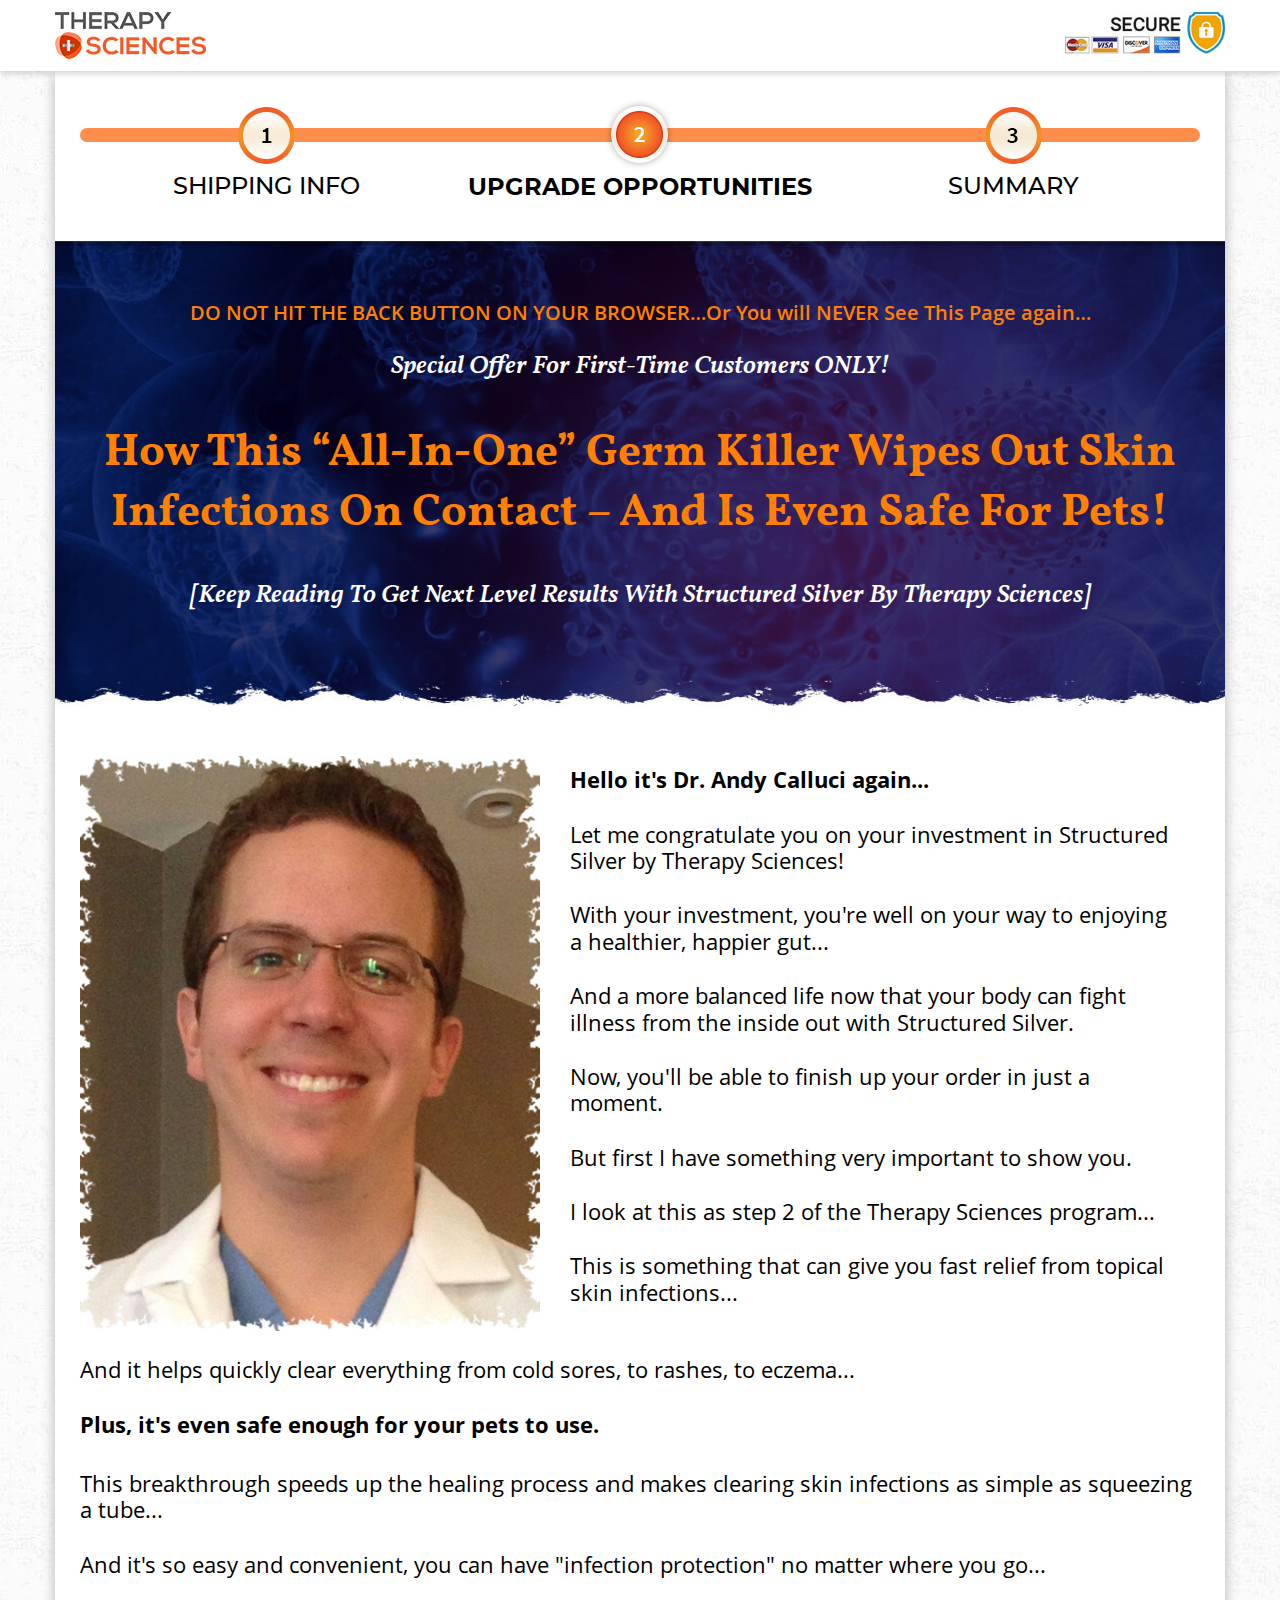
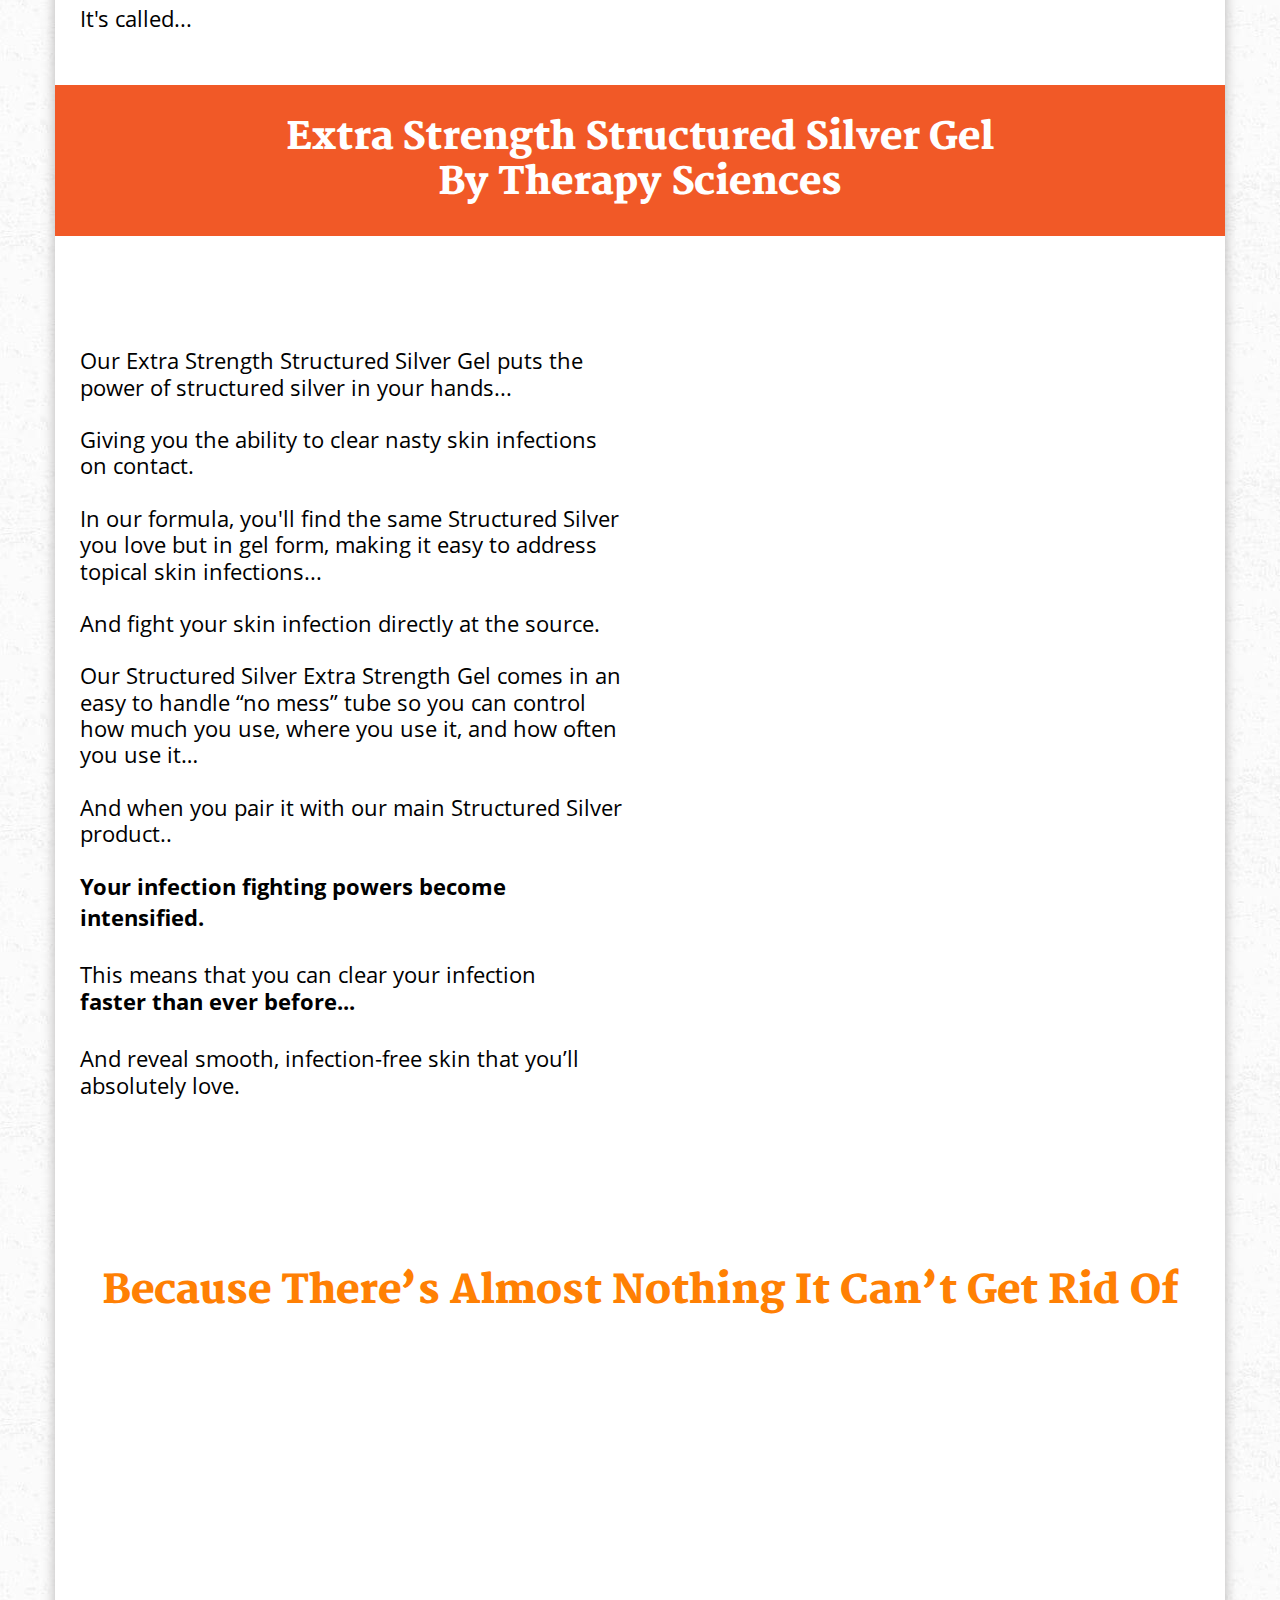
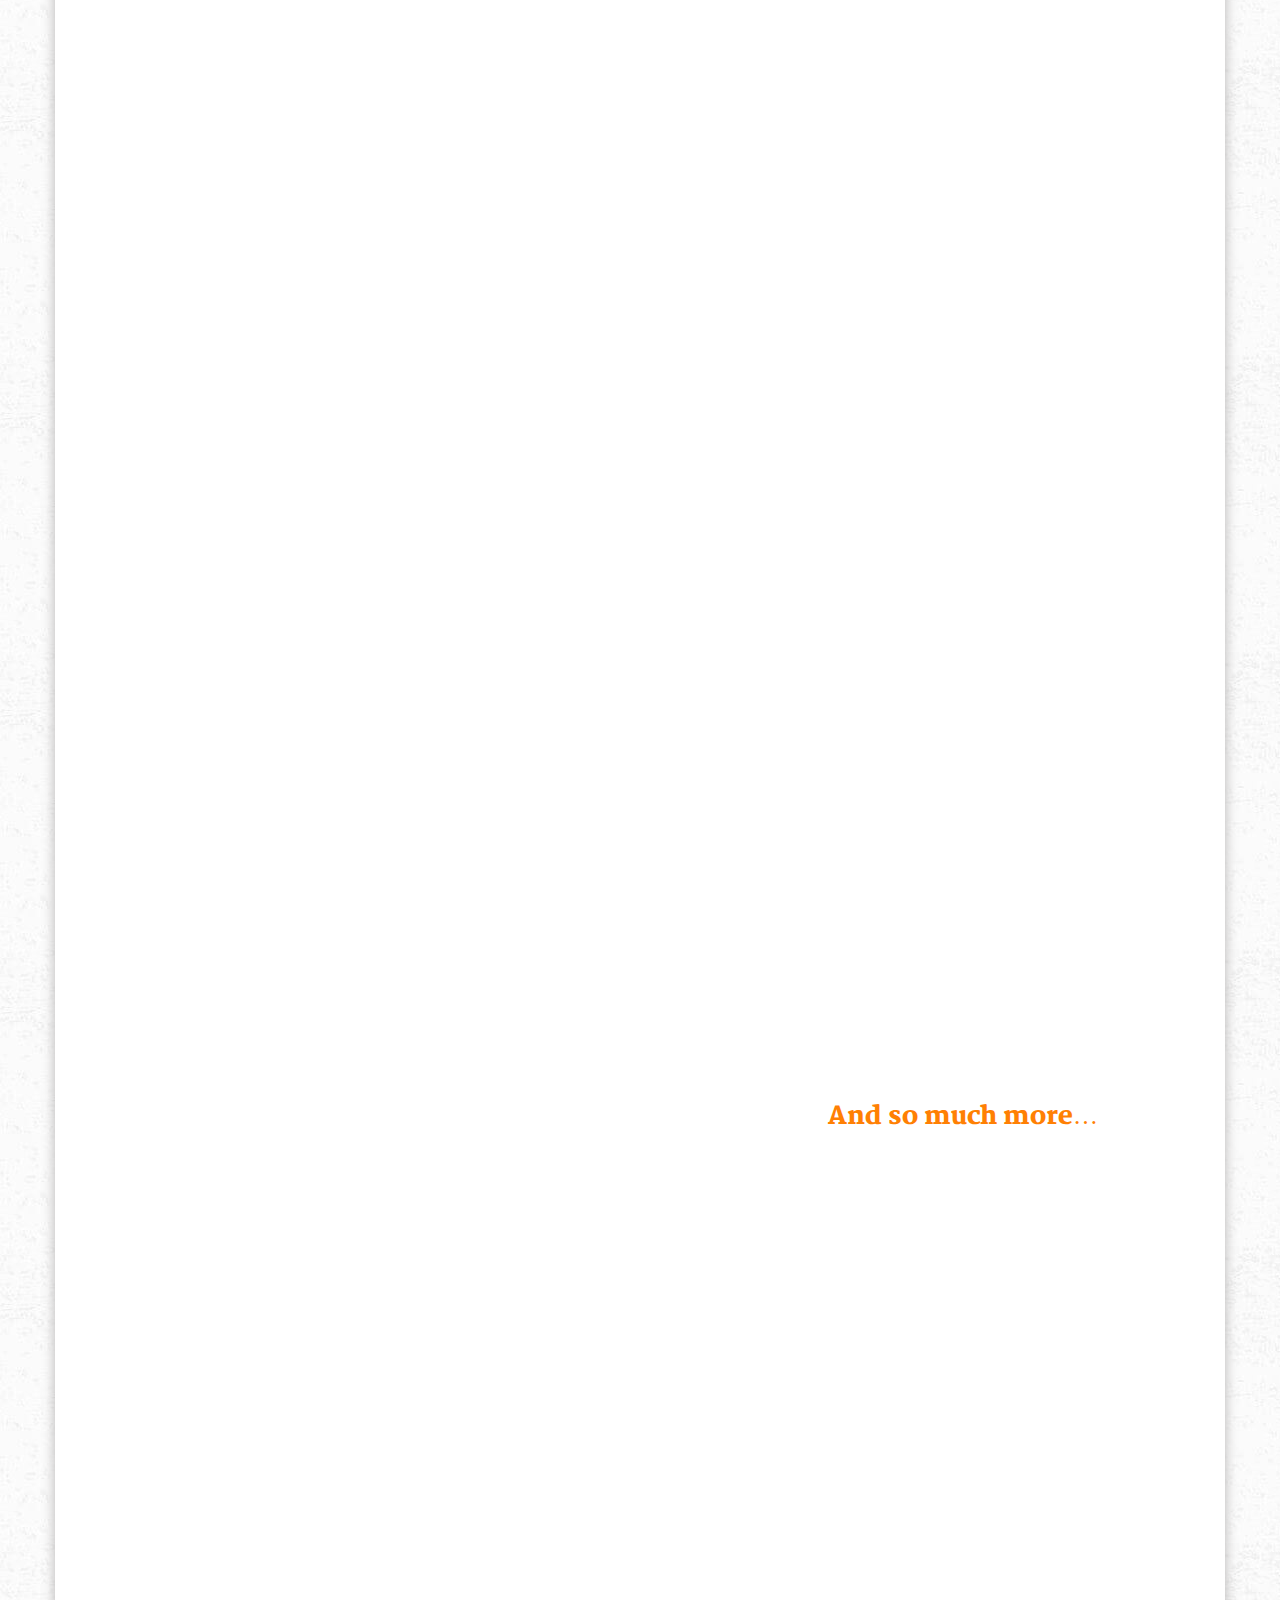
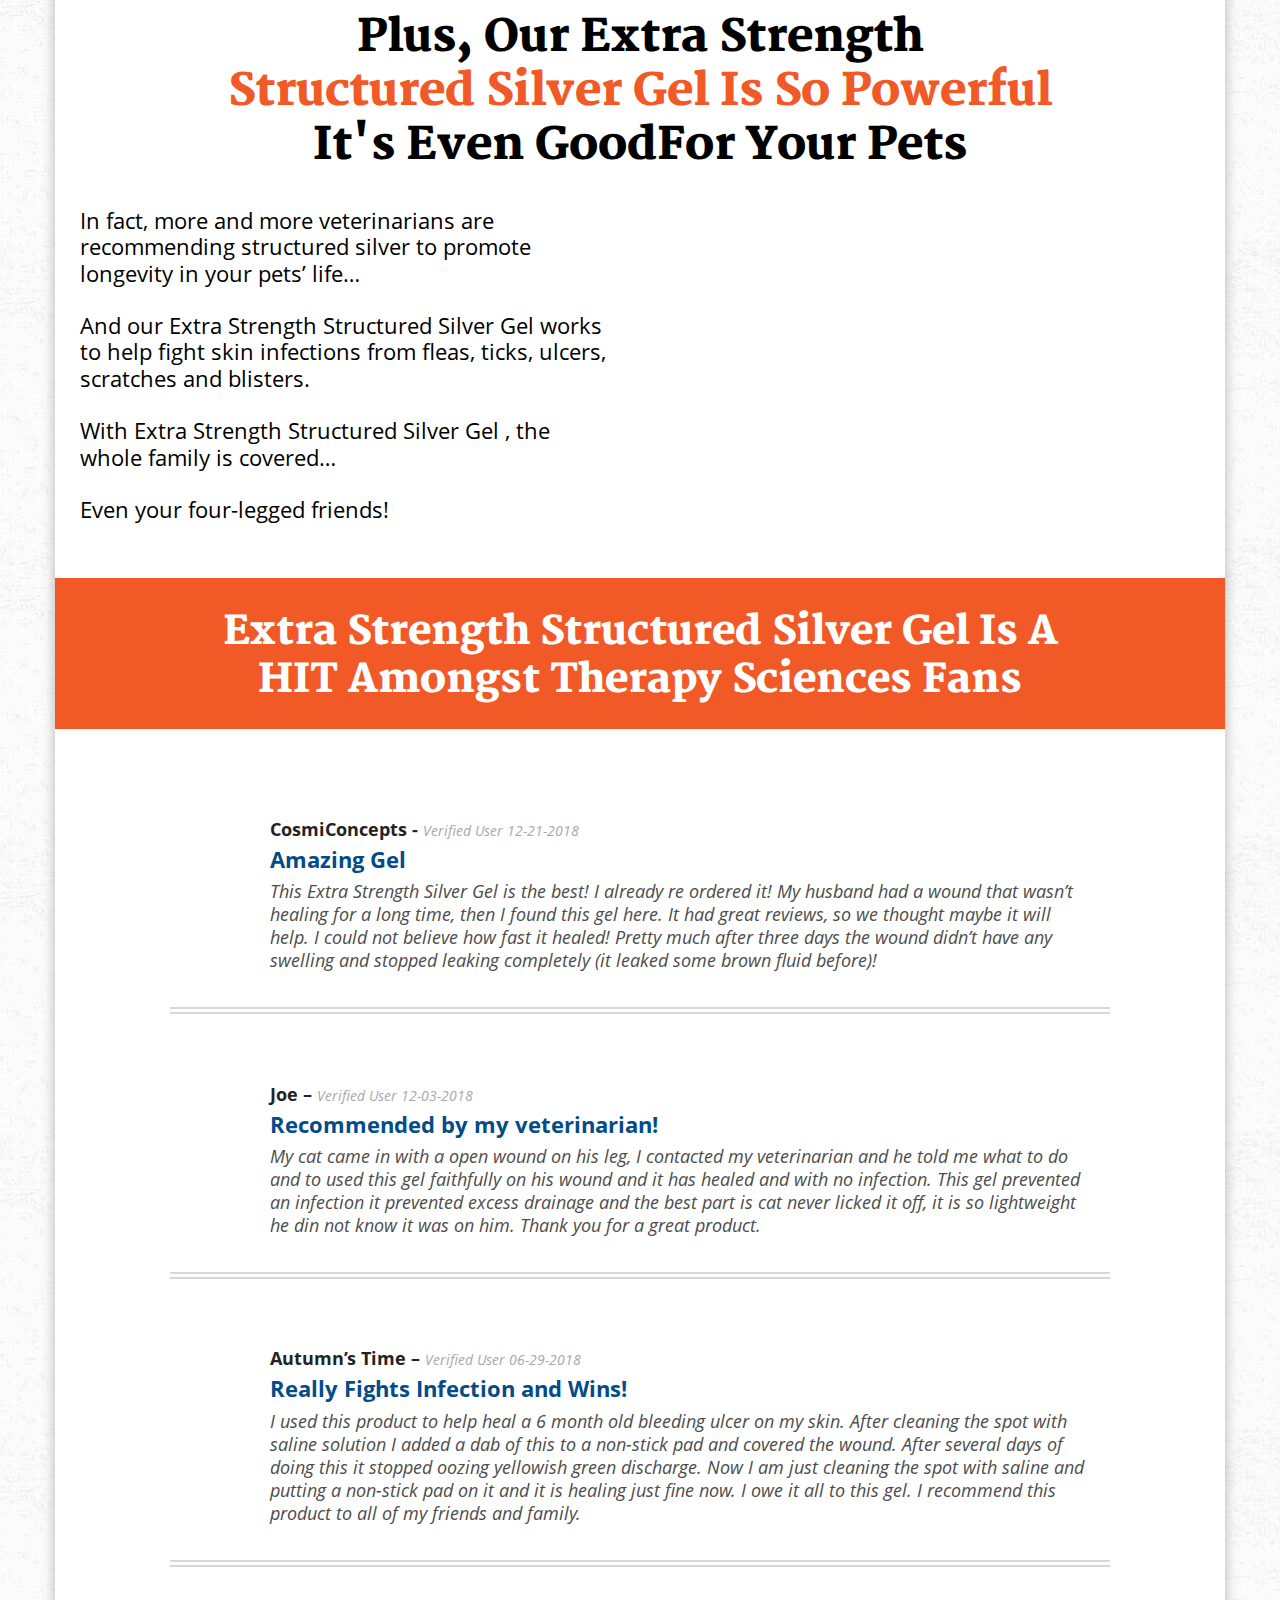
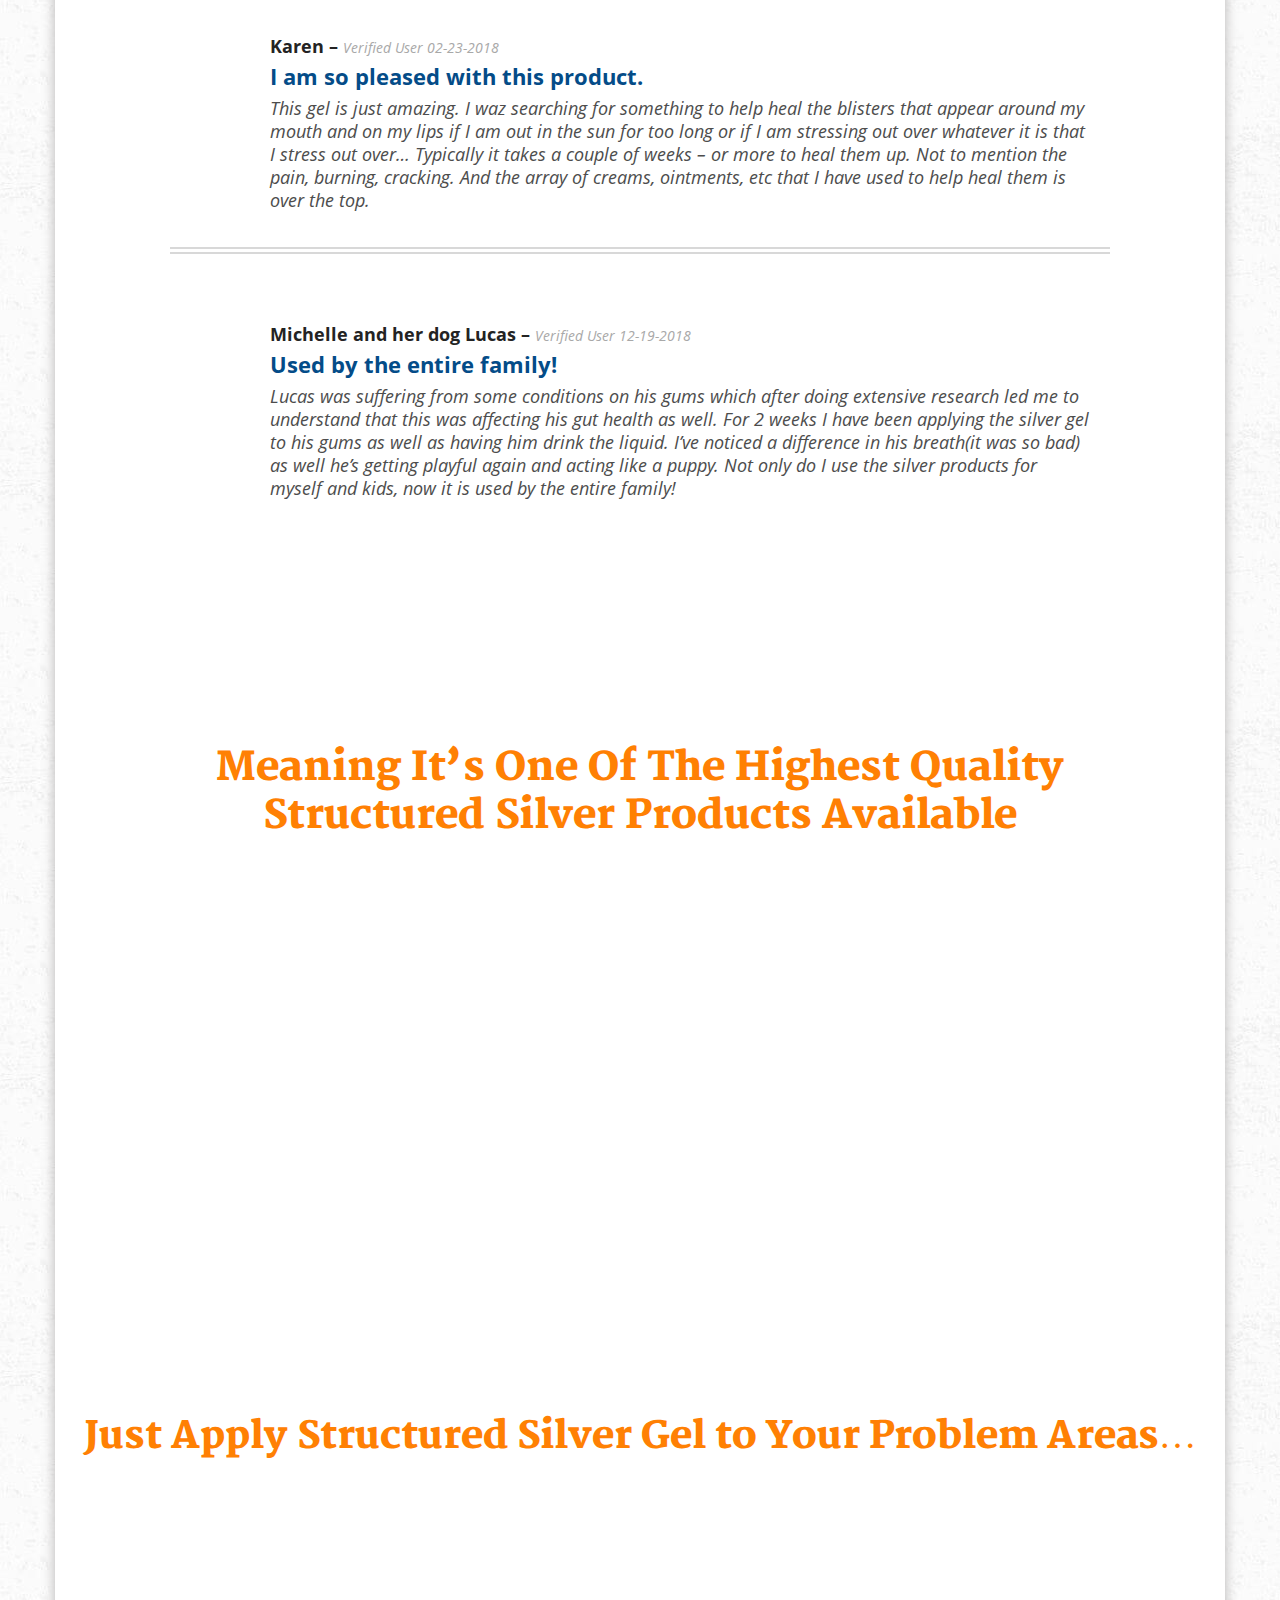
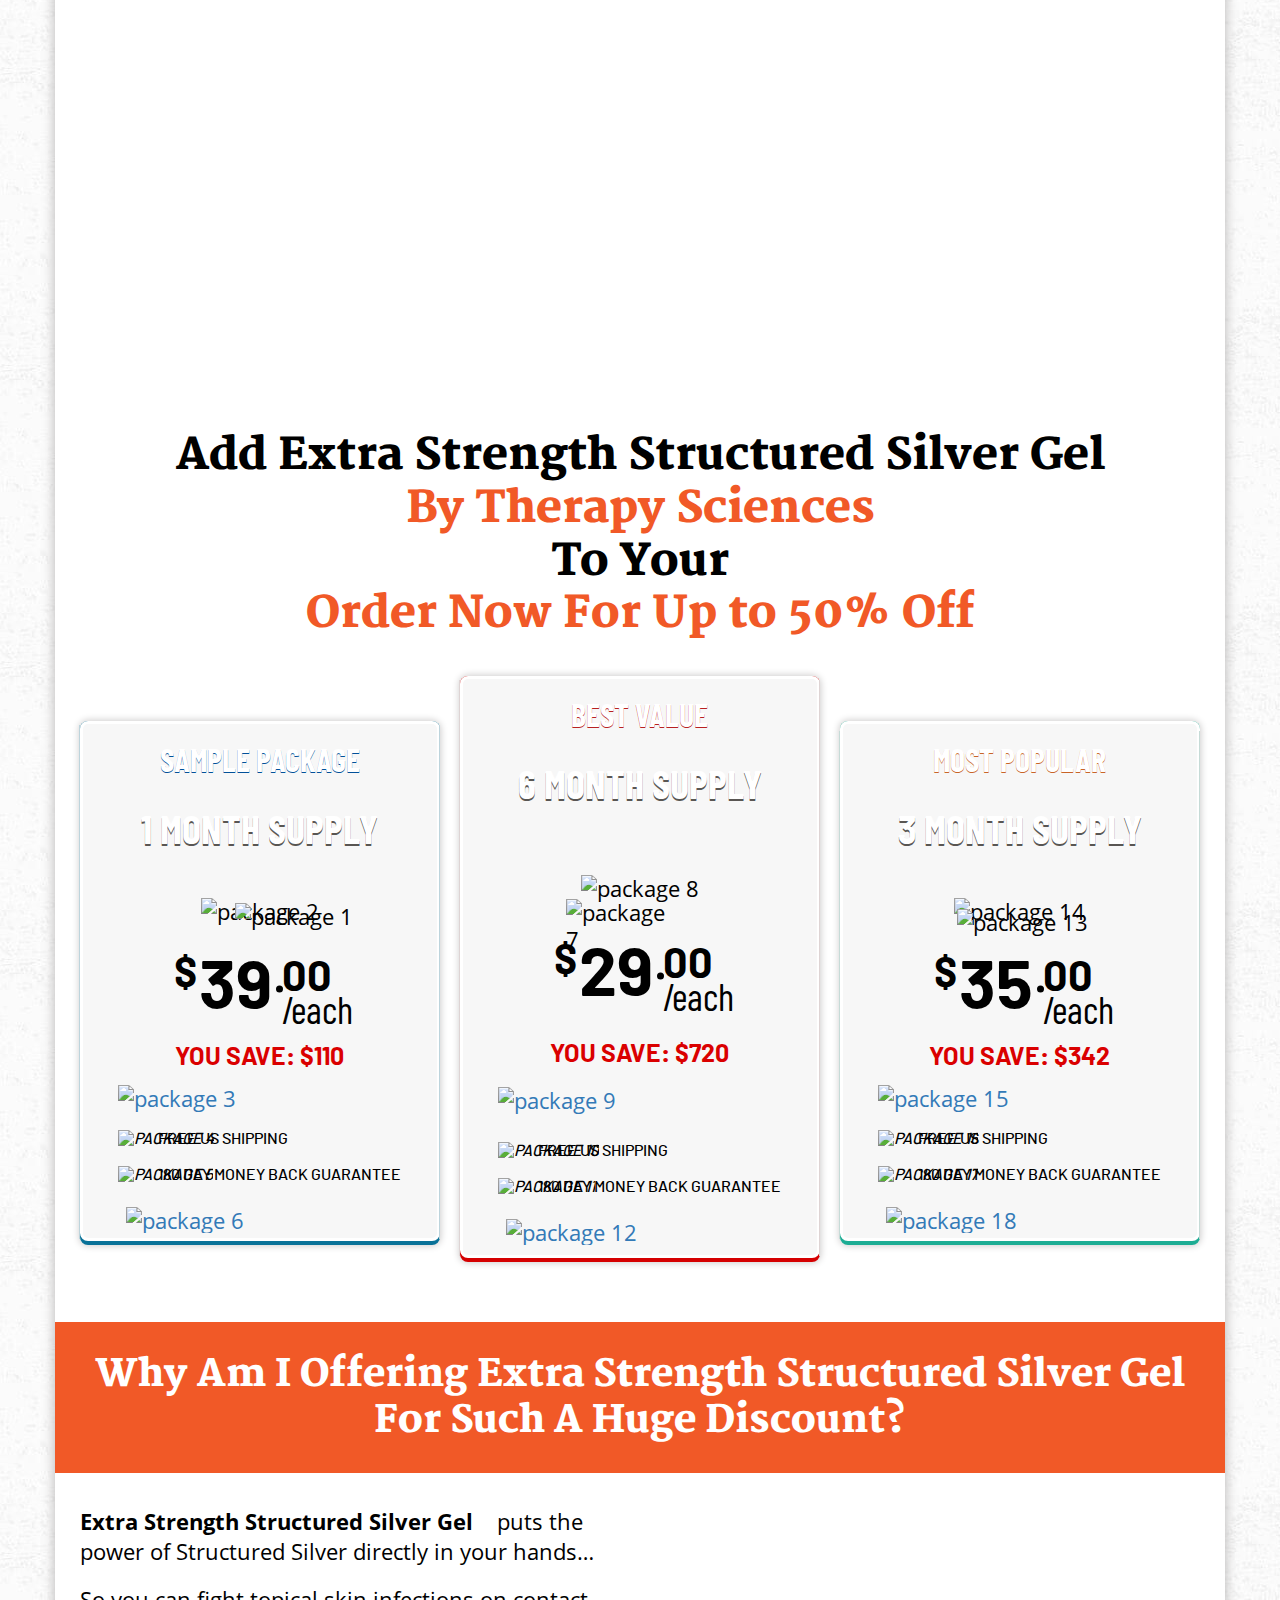
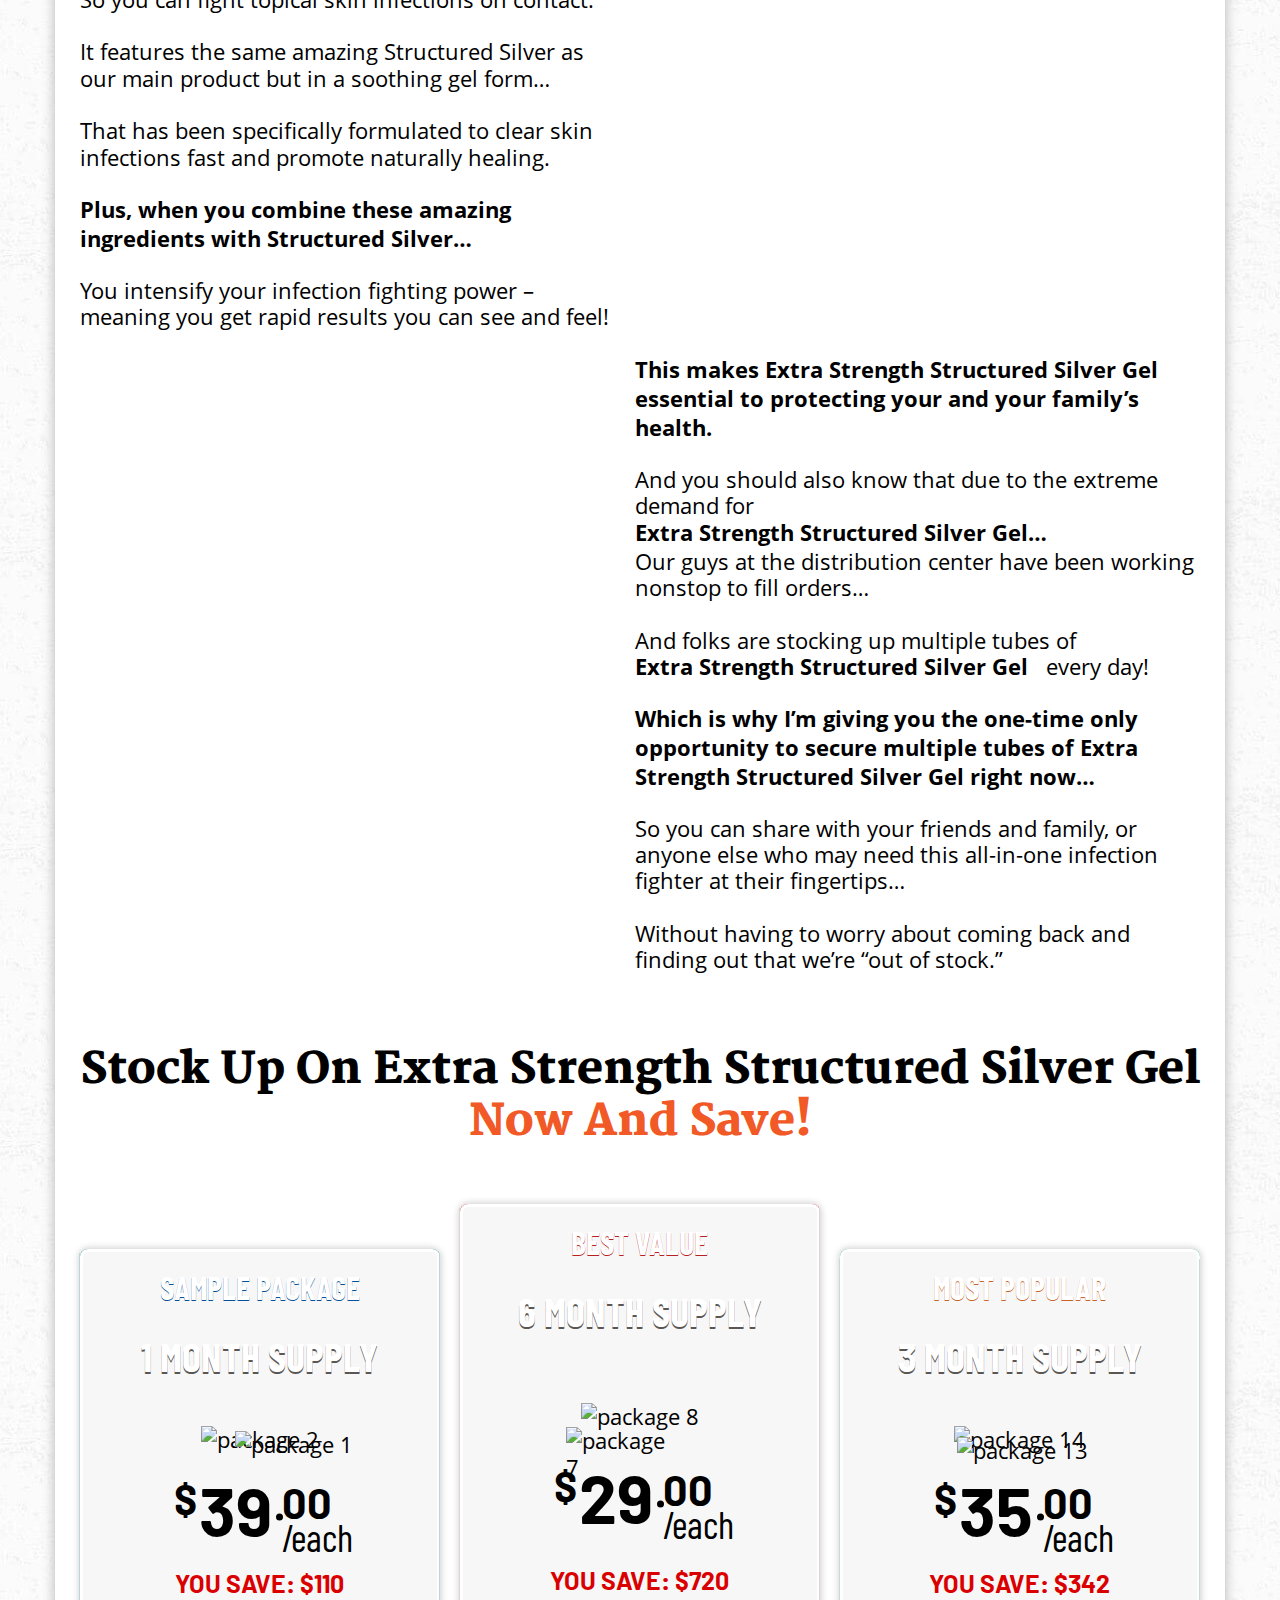
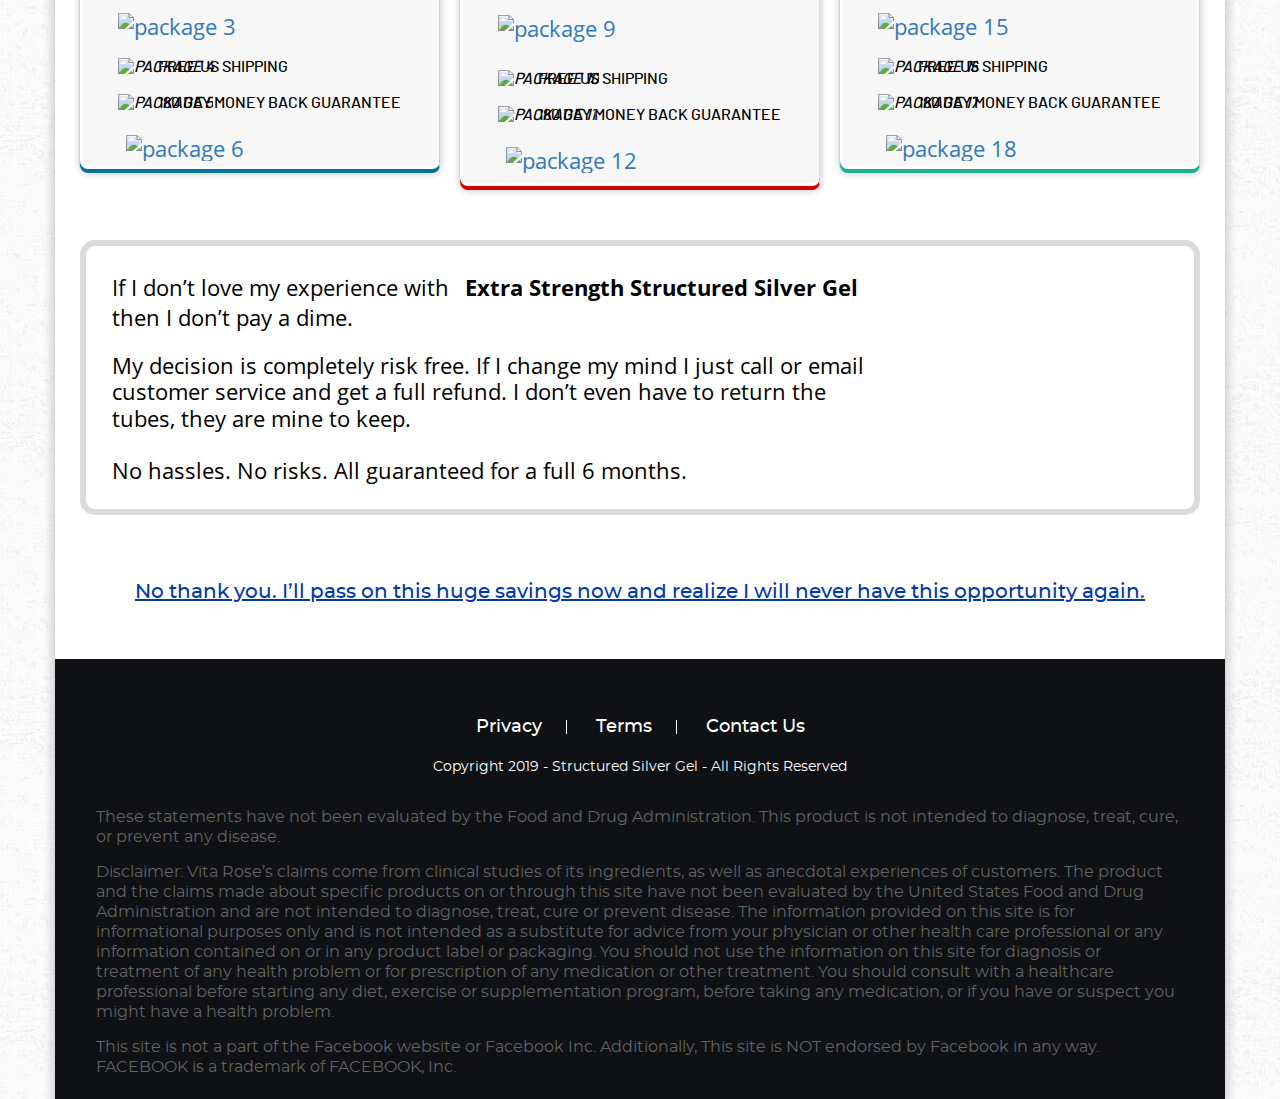
==== commit 94656e09: "client feedback done" ====
--- a/index.html
+++ b/index.html
@@ -9,8 +9,9 @@
   <meta name="robots" content="nofollow"> 
   <link rel="icon" href="favicon.ico" type="image/x-icon"> 
   <link rel="stylesheet" href="assets/css/bootstrap.min.css">
+  <link rel="stylesheet" href="style.css">
 <style type="text/css">
-@font-face{font-family:'Montserrat-Regular';src:url(assets/fonts/Montserrat-Regular/montserrat-regular-webfont.woff2) format('woff2'),url(assets/fonts/Montserrat-Regular/montserrat-regular-webfont.woff) format('woff');font-weight:400;font-style:normal;font-display:swap}@font-face{font-family:'Montserrat-Medium';src:url(assets/fonts/Montserrat-Medium/montserrat-medium-webfont.woff2) format('woff2'),url(assets/fonts/Montserrat-Medium/montserrat-medium-webfont.woff) format('woff');font-weight:400;font-style:normal;font-display:swap}@font-face{font-family:'Montserrat-Bold';src:url(assets/fonts/Montserrat-Bold/montserrat-bold-webfont.woff2) format('woff2'),url(assets/fonts/Montserrat-Bold/montserrat-bold-webfont.woff) format('woff');font-weight:400;font-style:normal;font-display:swap}@font-face{font-family:'Montserrat-BoldItalic';src:url(assets/fonts/Montserrat-BoldItalic/Montserrat-BoldItalic.woff2) format('woff2'),url(assets/fonts/Montserrat-BoldItalic/Montserrat-BoldItalic.woff) format('woff');font-weight:400;font-style:normal;font-display:swap}@font-face{font-family:'Montserrat-SemiBold';src:url(assets/fonts/Montserrat-SemiBold/montserrat-semibold-webfont.woff2) format('woff2'),url(assets/fonts/Montserrat-SemiBold/montserrat-semibold-webfont.woff) format('woff');font-weight:400;font-style:normal;font-display:swap}@font-face{font-family:'Montserrat-SemiBoldItalic';src:url(assets/fonts/Montserrat-SemiBoldItalic/montserrat-semibolditalic-webfont.woff2) format('woff2'),url(assets/fonts/Montserrat-SemiBoldItalic/montserrat-semibolditalic-webfont.woff) format('woff');font-weight:600;font-style:italic;font-display:swap}@font-face{font-family:'Barlow-Medium';src:url(assets/fonts/Barlow-Medium/barlow-medium-webfont.woff2) format('woff2'),url(assets/fonts/Barlow-Medium/barlow-medium-webfont.woff) format('woff');font-weight:400;font-style:normal;font-display:swap}@font-face{font-family:'Barlow-Bold';src:url(assets/fonts/Barlow-Bold/barlow-bold-webfont.woff2) format('woff2'),url(assets/fonts/Barlow-Bold/barlow-bold-webfont.woff) format('woff');font-weight:400;font-style:normal;font-display:swap}@font-face{font-family:'Barlow-ExtraBold';src:url(assets/fonts/Barlow-ExtraBold/barlow-extrabold-webfont.woff2) format('woff2'),url(assets/fonts/Barlow-ExtraBold/barlow-extrabold-webfont.woff) format('woff');font-weight:400;font-style:normal}@font-face{font-family:'BarlowCondensed-Bold';src:url(assets/fonts/BarlowCondensed-Bold/barlowcondensed-bold-webfont.woff2) format('woff2'),url(assets/fonts/BarlowCondensed-Bold/barlowcondensed-bold-webfont.woff) format('woff');font-weight:400;font-style:normal;font-display:swap}@font-face{font-family:'BarlowCondensed-Regular';src:url(assets/fonts/BarlowCondensed-Regular/BarlowCondensed-Regular.woff2) format('woff2'),url(assets/fonts/BarlowCondensed-Regular/BarlowCondensed-Regular.woff) format('woff');font-weight:400;font-style:normal;font-display:swap}@font-face{font-family:'OpenSansRegular';src:url(assets/fonts/OpenSansRegular/OpenSansRegular.woff2) format('woff2'),url(assets/fonts/OpenSansRegular/OpenSansRegular.woff) format('woff');font-weight:400;font-style:normal;font-display:swap}@font-face{font-family:'OpenSansBold';src:url(assets/fonts/OpenSansBold/OpenSansBold.woff2) format('woff2'),url(assets/fonts/OpenSansBold/OpenSansBold.woff) format('woff');font-weight:400;font-style:normal;font-display:swap}@font-face{font-family:'OpenSansSemibold';src:url(assets/fonts/OpenSansSemibold/OpenSansSemibold.woff2) format('woff2'),url(assets/fonts/OpenSansSemibold/OpenSansSemibold.woff) format('woff');font-weight:400;font-style:normal;font-display:swap}@font-face{font-family:'OpenSansItalic';src:url(assets/fonts/OpenSansItalic/OpenSansItalic.woff2) format('woff2'),url(assets/fonts/OpenSansItalic/OpenSansItalic.woff) format('woff');font-weight:400;font-style:normal;font-display:swap}@font-face{font-family:'OpenSansLightItalic';src:url(assets/fonts/OpenSansLightItalic/OpenSansLightItalic.woff2) format('woff2'),url(assets/fonts/OpenSansLightItalic/OpenSansLightItalic.woff) format('woff');font-weight:400;font-style:normal;font-display:swap}@font-face{font-family:'Vollkorn-Bold';src:url(assets/fonts/Vollkorn-Bold/Vollkorn-Bold.woff2) format('woff2'),url(assets/fonts/Vollkorn-Bold/Vollkorn-Bold.woff) format('woff');font-weight:400;font-style:normal;font-display:swap}@font-face{font-family:"Vollkorn-Semibold";src:url(assets/fonts/Vollkorn-Semibold/Vollkorn-Semibold.woff) format("woff"),url(assets/fonts/Vollkorn-Semibold/Vollkorn-Semibold.woff2) format("woff2");font-weight:400;font-style:normal;font-display:swap}@font-face{font-family:'Vollkorn-SemiboldItalic';src:url(assets/fonts/Vollkorn-SemiboldItalic/Vollkorn-SemiboldItalic.woff2) format('woff2'),url(assets/fonts/Vollkorn-SemiboldItalic/Vollkorn-SemiboldItalic.woff) format('woff');font-weight:400;font-style:normal;font-display:swap}@font-face{font-family:'Merriweather-Black';src:url(assets/fonts/Merriweather-Black/Merriweather-Black.woff2) format('woff2'),url(assets/fonts/Merriweather-Black/Merriweather-Black.woff) format('woff');font-weight:400;font-style:normal;font-display:swap}*,*:focus,.btn,.btn:focus{outline:0!important;text-decoration:none}a,button,input{outline:0;border:0;-ms-transition:all .3s ease;-webkit-transition:all .3s ease;transition:all .3s ease}a,a:hover,a:focus,button:hover,button:focus{text-decoration:none;outline:0}body{background:#fff;color:#000;font-size:22px;line-height:1.2;font-family:'OpenSansRegular';background:url(assets/images/body-bg.jpg)}img{max-width:100%;height:auto}.ulc{margin:0;padding:0;list-style:none}.overlay-link{position:absolute;left:0;top:0;right:0;bottom:0;z-index:10}.container{max-width:1200px;width:100%}.hide-md{display:block!important}.show-md{display:none!important}.hide-sm{display:block!important}.show-sm{display:none!important}.hide-xs{display:block!important}.show-xs{display:none!important}p{margin-bottom:26px}a{word-wrap:break-word}strong{font-weight:400}.plr-30{padding-left:30px!important;padding-right:30px!important}.plr-20{padding-left:20px!important;padding-right:20px!important}.plr-10{padding-left:10px!important;padding-right:10px!important}.plr-5{padding-left:5px!important;padding-right:5px!important}.fl-page-bdy-controller{max-width:1170px;margin:0 auto;background:#fff;-webkit-box-shadow:0 5px 12px 0 rgba(180,179,179,1);-moz-box-shadow:0 5px 12px 0 rgba(180,179,179,1);box-shadow:0 5px 12px 0 rgba(180,179,179,1)}h1{font-size:45px}h2{font-size:40px}h3{font-size:26px}h4{font-size:20px}.h1,.h2,.h3,.h4,.h5,.h6,h1,h2,h3,h4,h5,h6{margin-top:0;line-height:1.2}header.fl-hdr{background:#fff;-ms-transition:all 0.5s ease;-webkit-transition:all 0.5s ease;transition:all 0.5s ease;-ms-box-shadow:0 3px 6px 0 rgba(0,0,0,.16);-webkit-box-shadow:0 3px 6px 0 rgba(0,0,0,.16);box-shadow:0 3px 6px 0 rgba(0,0,0,.16);position:relative;z-index:5}.header-innr{background:#fff;padding:12px 0}.hdr-left,.hdr-rgt{width:50%;float:left}.hdr-left{padding-right:30px}.hdr-rgt{text-align:right}.hdr-logo,.secure-img{display:inline-block;vertical-align:baseline;max-width:160px}.header .secure-img{max-width:225px}.fl-hdr img{width:100%}.fl-shipping{padding-bottom:28px;background:#fff;box-sizing:border-box;position:relative}.fl-shipping img{display:inline-block;position:relative;top:36px;width:57px;height:57px}.fl-shipping .two_sec img{top:28px;width:71px;height:71px}.fl-shipping-col{width:33.333%;float:left;padding-left:7px;padding-right:7px}.fl-shipping h4{color:#000;font-family:'Montserrat-Medium';text-transform:uppercase;font-size:24px;margin-top:45px;width:100%}.fl-shipping .two_sec>h4{font-family:'Montserrat-Bold';margin-top:32px}.fl-shipping:before{content:"";height:14px;width:100%;position:absolute;background:#ff8e4c;left:0;right:0;border-radius:50px;top:57px}.fl-special-offer-sec{position:relative;z-index:1}.fl-special-offer-bg{position:absolute;top:0;bottom:0;left:0;right:0;background-repeat:no-repeat!important;background-size:cover!important;background-position:center bottom!important;z-index:2}.special-offer-dsc{position:relative;z-index:3;padding:60px 0 85px;color:#fff}.special-offer-dsc h4{font-family:'OpenSansSemibold';color:#ff8003;margin-bottom:26px}.special-offer-dsc h3{font-family:'Vollkorn-SemiboldItalic';margin-bottom:42px}.special-offer-dsc h1{font-family:'Vollkorn-Bold';margin-bottom:36px;line-height:60px;color:#ff8003}.special-offer-dsc span{font-size:26px;display:inline-block;vertical-align:baseline;margin-bottom:10px;font-family:'Vollkorn-SemiboldItalic'}.fl-content-sec-3-wrp{padding:50px 0 25px;background:#fff}.fl-content-sec-3-img{width:41.06%;float:left}.fl-content-sec-3-des{width:58.94%;float:left;padding:10px 30px 0}.fl-content-sec-3-wrp img{width:100%;height:auto}.fl-content-sec-3-wrp p{margin-bottom:28px}.fl-content-sec-3-wrp p span{font-family:'OpenSansBold'}.fl-content-sec-3-full-w-des{padding-top:23px}span.fl-txt-line-bg{font-family:'OpenSansBold';display:inline-block;vertical-align:baseline;background-repeat:no-repeat!important;background-position:center center!important;background-size:100% 100%!important;margin-right:-15px;margin-left:-15px;padding-left:15px;padding-right:15px;padding-bottom:5px;color:#000}.fl-content-sec-4-wrp{padding-bottom:45px}.fl-content-sec-4-head{background-repeat:no-repeat!important;background-position:center bottom 1px!important;background-size:cover!important;padding:27px 10px 23px;text-align:center;color:#fff;font-family:'Merriweather-Black';margin-bottom:33px}.fl-content-sec-4-head h3{margin-bottom:0}.fl-extra-strength-lft p .fl-txt-line-bg{margin-left:-8px;padding-left:8px}.fl-extra-strength-img{margin-bottom:50px}.fl-extra-strength-rgt{width:48.73%}.fl-extra-strength-lft{width:51.27%;padding-right:27px}.health-risks-grd-sec-wrp{padding-top:50px;padding-bottom:50px;position:relative;background-repeat:no-repeat!important;background-size:cover!important;background-position:center center!important}.top-wave-img{position:absolute;left:0;right:0;top:-1px;z-index:1;height:14px;background-size:cover!important;background-repeat:no-repeat!important;background-position:center top!important}.btm-wave-img{position:absolute;left:0;right:0;bottom:-1px;z-index:1;height:14px;background-size:cover!important;background-repeat:no-repeat!important;background-position:center bottom!important}.fl-health-risks-head{padding-bottom:40px}.fl-health-risks-head h2{margin:0;color:#fff;text-align:center;font-family:'Merriweather-Black'}.fl-health-risks-head span{display:inline-block;vertical-align:baseline;color:#ff8003}.fl-health-risks-content{color:#fff}.health-risks-grd-wrp{padding-top:30px}.health-risks-grd-wrp li{width:100%;max-width:368px;display:inline-block;vertical-align:top;margin-bottom:60px}.health-risks-img{width:233px;height:232px;margin:0 auto;background-repeat:no-repeat!important;background-size:cover!important;background-position:center center!important}.health-risks-dsc h3{margin:0;font-family:'Merriweather-Black';text-align:center;margin-top:20px;font-size:25px;line-height:1.3;color:#fff}.health-risks-dsc a{display:inline-block;vertical-align:baseline;text-decoration:none;text-decoration:none;font-size:25px;line-height:27px;color:#ff8003;font-family:'Merriweather-Black';padding-top:95px}.health-risks-dsc a:hover{opacity:.5}.plus-our-content-sec-wrp{padding-top:50px;padding-bottom:30px}.plus-our-head{padding-bottom:30px}.plus-our-head h1{margin:0;font-family:'Merriweather-Black';text-align:center}.plus-our-head h1 span{display:inline-block;vertical-align:baseline;color:#f15927}.plus-our-dsc{padding-top:5px;padding-right:10px}.hdr-btm-wave-img{position:absolute;left:0;right:0;bottom:-1px;z-index:1;height:10px;background-position:center bottom!important;background-repeat:repeat-x!important}.profile-show-sec-wrp{padding-bottom:25px}.profile-show-headding{padding:30px 15px 25px;margin-left:-25px;margin-right:-25px;position:relative}.profile-show-headding h2{margin:0;color:#fff;text-align:center;font-family:'Merriweather-Black'}.profile-show-wrp{padding-top:20px;padding-left:90px;padding-right:90px}.profile-show-wrp ul li{border-bottom:2px solid #d8d8d8;border-top:2px solid #d8d8d8;margin-bottom:3px}.profile-show-wrp ul li:first-child{border-top:0}.profile-show-wrp ul li:last-child{border-bottom:0}.profile-show-inr{padding:30px 17px 35px 0}.profile-show-wrp ul li:nth-child(2) .profile-show-inr{padding-right:17px}.profile-dsc{padding-left:100px;background-repeat:no-repeat;background-position:2px 5px;background-size:84px 84px;padding-top:8px}.profile-dsc h3{margin:0;color:#044c88;font-family:'OpenSansBold';font-size:22px;line-height:1.2}.profile-dsc h5{margin:0;font-size:18px;line-height:20px;color:#232323;font-family:'OpenSansBold';margin-bottom:5px;margin-top:5px}.profile-dsc h5 em{display:inline-block;vertical-align:baseline;color:#a8a8a8;font-family:'OpenSansItalic';font-size:14px}.profile-show-inr blockquote{padding:0;margin:0;border-left:0;font-size:18px;line-height:23px;padding-top:8px;color:#4d4d4d;font-family:'OpenSansItalic';font-style:italic}.sl-out-stock-sec{position:relative;padding-top:65px;padding-bottom:20px}.out-stock-sec-hdr{padding-bottom:40px}.out-stock-sec-hdr h2{margin:0;color:#fff;text-align:center;font-family:'Merriweather-Black';line-height:1.2}.out-stock-sec-hdr h2 span{display:inline-block;vertical-align:baseline;color:#ff8003;padding-top:20px}.sl-out-stock-sec .dft-text-module{color:#fff}.out-stock-btm-head{padding-top:35px}.out-stock-btm-head h2{margin:0;color:#fff;font-family:'Merriweather-Black';text-align:center;font-size:38px}.out-stock-btm-head h2 span{color:#ff8003;padding-bottom:10px;display:inline-block;vertical-align:baseline}.dft-text-btm-module{color:#fff;padding-top:20px}.dft-text-btm-module mark.brading-txt,.sl-out-stock-sec .dft-text-module mark.brading-txt,.fl-health-risks-content mark.brading-txt,.sl-out-stock-sec .out-stock-sec-hdr mark.brading-txt,.profile-show-headding mark.brading-txt,.plus-our-head mark.brading-txt,.fl-health-risks-head mark.brading-txt{color:#fff}.plus-our-head mark.brading-txt{color:#f15927}.dft-multiline-bg span{background-size:100% 100%!important;background-repeat:no-repeat!important;background-position:center center;background-size:contain;display:inline-block;vertical-align:baseline;font-family:'OpenSansBold';color:#000;padding:0 18px 3px 15px}.dst-ml-15 span{margin-left:-15px}.dft-text-module-20{margin-left:-20px}.dft-multiline-bg p{margin-bottom:0}.dft-text-module .dft-multiline-bg p:last-child{padding-bottom:22px}.fl-risk-free-des-sec-1{padding-bottom:40px}.out-stock-sec-grd-img{padding-top:5px}.fl-offering-sec-hdr{text-align:center;padding:30px 10px 30px;background-repeat:repeat-x!important;background-size:cover!important;background-position:center bottom 1px!important;margin-bottom:35px;position:relative}.hdr-btm-wave-img{position:absolute;left:0;right:0;bottom:-1px;z-index:1;height:10px;background-position:center bottom!important;background-repeat:repeat-x!important}.fl-offering-sec-hdr h2{margin:0;color:#fff;font-size:38px;font-family:'Merriweather-Black'}.fl-offering-sec-hdr h2 mark.brading-txt{color:#fff}.fl-risk-free-des-controller{border:6px solid #dbdbdb;padding:28px 45px 0 26px;border-radius:15px;background:#fff;display:flex;align-items:center}.fl-risk-free-des{order:1}.fl-risk-free-des-rgt-img{order:2}.fl-risk-free-des{float:left;width:74%;padding-right:0}.fl-risk-free-des-rgt-img{float:right;text-align:right;width:26%;padding-bottom:22px;padding-left:20px}.fl-risk-free-des-rgt-img img{margin-top:-5px}.thank-you-line{text-align:center}.fl-pkg-section-1{padding-top:10px}.fl-pkg-section-1 .fl-pkg-transparent-hdr h1{padding-bottom:80px}.fl-ftr-top-sec .thank-you-line strong{display:block;text-decoration:underline;font-weight:400;color:#0039ad;font-family:'Montserrat-Medium';padding-bottom:55px;padding-top:65px;font-size:20px;line-height:24px}.fl-pkg-transparent-hdr h1{padding:0 10px 100px;margin-bottom:0;font-size:44px;text-align:center;font-family:'Merriweather-Black'}mark.brading-txt{display:inline-block;vertical-align:baseline;margin:0;padding:0;background:transparent;color:inherit}.fl-pkg-transparent-hdr h1 span{display:block;color:#f15927}.fl-pkg-sec-ftr-des{padding-top:65px;text-align:left;padding-bottom:24px}.pkg-area-con-bg{padding:45px 0 50px;background-size:cover!important;background-position:center center}.pkg-area-con-bg.pkg-area-con-bg-1{padding-top:0}.fl-pkg-grd-controller>ul>li{float:left;width:33.333%;padding:0 10px}.fl-pkg-grd-col-btm-bdr{background:#097298;border-radius:8px;padding-bottom:4px;-webkit-box-shadow:0 0 7px 1px rgba(207,205,205,1);-moz-box-shadow:0 0 7px 1px rgba(207,205,205,1);box-shadow:0 0 7px 1px rgba(207,205,205,1)}.fl-pkg-grd-col-bdr-solid{position:relative}.fl-pkg-grd-col-bdr-solid:before,.fl-pkg-grd-col-bdr-solid:after{content:"";background:#bdd4dc;position:absolute;top:4px;bottom:2px;width:1px;z-index:1}.order1 .fl-pkg-grd-col-bdr-solid:before,.order1 .fl-pkg-grd-col-bdr-solid:after{background:#ded4d4}.order2 .fl-pkg-grd-col-bdr-solid:before,.order2 .fl-pkg-grd-col-bdr-solid:after{background:#c6dbd7;top:10px}.fl-pkg-grd-col-bdr-solid:before{left:-1px}.fl-pkg-grd-col-bdr-solid:after{right:0}.fl-pkg-grd-col{padding-bottom:5px;position:relative}.fl-pkg-grd-controller>ul>li:nth-child(2) .fl-pkg-grd-col-btm-bdr{margin-top:-45px}.fl-pkg-grd-controller>ul>li:nth-child(2) .fl-pkg-grd-col-btm-bdr{background:#d50001}.fl-pkg-grd-controller>ul>li:nth-child(3) .fl-pkg-grd-col-btm-bdr{background:#1dad94}.fl-pkg-grd-controller>ul>li:nth-child(2) .fl-pkg-grd-col{padding-bottom:10px}.fl-pkg-grd-controller>ul>li:nth-child(2) .fl-pkg-grd-ftr ul{padding-top:10px}.fl-pkg-grd-controller>ul>li:nth-child(2) .fl-pkg-price{margin-bottom:20px}.fl-pkg-grd-controller>ul>li:nth-child(2) .fl-pkg-grd-col-fea-img{padding-bottom:45px;padding-top:50px}.fl-pkg-grd-controller>ul>li:nth-child(2) .fl-pkg-grd-ftr{padding-top:15px}.fl-pkg-grd-col-hdr{border-radius:5px 5px 0 0}.fl-pkg-grd-col-hdr span,.fl-pkg-grd-col-hdr strong{display:block}.fl-pkg-grd-col-hdr{text-transform:uppercase;text-align:center;color:#fff;background-repeat:repeat-x!important;background-size:cover!important}.fl-pkg-grd-col-hdr span{font-size:32px;line-height:36px;font-family:'BarlowCondensed-Bold';padding:20px 10px 30px;background-repeat:repeat-x!important;border-radius:5px 5px 0 0;text-shadow:0 1px #025199}.order1 .fl-pkg-grd-col-hdr span{text-shadow:0 1px #b82121}.order2 .fl-pkg-grd-col-hdr span{text-shadow:0 1px #c86428}.fl-pkg-grd-col-hdr strong{padding:0 10px 12px 10px;font-size:40px;line-height:45px;font-family:'BarlowCondensed-Bold';text-shadow:0 2px #595653}.fl-pkg-grd-col-fea-img{margin:0 auto;position:relative;display:table;padding:28px 15px 35px}.fl-pkg-grd-col-fea-img div{display:inline-block;vertical-align:baseline}.fl-pkg-grd-col-fea-img span{position:absolute;right:32px;top:16px}.order3 .fl-pkg-grd-col-fea-img span{right:-19px;top:33px}.order1 .fl-pkg-grd-col-fea-img span{top:77px;right:32px}.order2 .fl-pkg-grd-col-fea-img span{right:12px;top:39px}.fl-pkg-grd-col{background:#f7f7f7;border:3px solid #fff;border-radius:8px}.fl-pkg-price{position:relative;text-align:center;display:inline-block;vertical-align:baseline;padding:0 76px 0 28px;margin-bottom:10px}.fl-pkg-price:before{content:"$";position:absolute;left:3px;top:-7px;font-size:42px;line-height:100%;font-family:'Barlow-Bold';margin-right:2px}.fl-pkg-price:after{content:"";position:absolute;width:7px;height:7px;background:#000;border-radius:100%;font-family:'Barlow-Bold';margin-right:2px;right:63px;top:50%;transform:translateY(-50%);-ms-transform:translateY(-50%);-webkit-transform:translateY(-50%)}.fl-pkg-price strong{font-size:68px;line-height:58px;font-weight:400;font-family:'Barlow-Bold';display:inline-block}.fl-pkg-price sup{position:absolute;right:16px;font-size:43px;font-family:'Barlow-Bold';top:-3px;line-height:100%}.fl-pkg-price sub{position:absolute;right:-5px;font-size:38px;bottom:9px;font-family:'BarlowCondensed-Regular'}.fl-creditcards{padding-left:8px;padding-top:5px}.fl-pkg-save-price{padding-top:15px}.fl-pkg-save-price strong{font-family:'Barlow-Bold';display:block;font-weight:400;font-size:25px;text-transform:uppercase;color:#da0000}.fl-footer-wrap{background-color:#0f1114;color:#fff;text-align:center;padding:58px 0 22px;font-size:14px;line-height:19px;font-family:'Montserrat-Regular'}.fl-footer-inner{padding:0 13px}.fl-footer-wrap p{font-size:14px;line-height:19px;margin-bottom:0}.fl-ftr-nav ul{padding-bottom:20px}.fl-ftr-nav ul li,.fl-ftr-nav ul li a{display:inline-block;vertical-align:baseline}.fl-ftr-nav ul li{font-size:18px;line-height:20px;font-family:'Montserrat-Medium'}.fl-ftr-nav ul li:first-child{padding-left:0}.fl-ftr-nav ul li:last-child{padding-right:0}.fl-ftr-nav ul li a{color:inherit}.fl-ftr-nav ul li a:hover{opacity:.7}.fl-pkg-grd-ftr{padding-left:10px;padding-right:10px;display:table;margin:0 auto;padding-top:10px}.fl-add-to-cart-btn-img{margin-bottom:15px}.fl-add-to-cart-btn-img a{display:inline-block;vertical-align:baseline}.fl-pkg-grd-ftr ul li{position:relative;padding:3px 0 15px 40px;font-size:16px;line-height:18px;text-transform:uppercase;font-family:'Barlow-Medium'}.fl-pkg-grd-ftr ul li em{position:absolute;left:0;top:0}.fl-copyright{padding-bottom:30px}.fl-copyright p{text-align:center}.fl-ftr-nav ul li{padding:0 25px;position:relative}.fl-ftr-nav ul li:not(:last-child):after{content:"";width:1px;height:14px;position:absolute;left:100%;margin-left:-1px;background:#fff;top:50%;transform:translateY(-50%);-ms-transform:translateY(-50%);-webkit-transform:translateY(-50%)}.fl-ftr-des{color:#636363;padding:0 3px;text-align:left}.fl-ftr-des p{margin-bottom:15px;font-size:16px;line-height:20px}.fl-ftr-des p:last-child{margin-bottom:0}@media(max-width:1199px){.hide-md{display:none!important}.show-md{display:block!important}h1,.fl-pkg-transparent-hdr h1{font-size:40px}h2,.out-stock-btm-head h2,.fl-offering-sec-hdr h2{font-size:35px}h3{font-size:26px}h4{font-size:20px}.special-offer-dsc h1{line-height:50px}.health-risks-grd-wrp ul{text-align:center}.health-risks-grd-wrp li{width:100%;max-width:310px}.profile-show-inr{padding:30px 40px 35px 0}.profile-show-wrp ul li:nth-child(2) .profile-show-inr{padding-right:40px}.profile-show-inr blockquote br{display:none}.hh-accordion-des-grd-item{min-height:373px}.dft-text-module-20{margin-left:0}.out-stock-sec-grd-img,.fl-offering-top-sec-img{display:block;text-align:center;padding-bottom:30px}p br{display:none}}@media(max-width:1023px){.fl-content-sec-3-img{width:100%;text-align:center;margin-bottom:25px}.fl-content-sec-3-wrp img{max-width:450px}.fl-content-sec-3-des{width:100%;float:left;padding:0}.fl-content-sec-3-wrp{padding:50px 0 35px;background:#fff}.fl-content-sec-3-full-w-des{padding-top:0}.fl-extra-strength-rgt{width:100%;margin-bottom:25px}.fl-extra-strength-lft{width:100%;padding-right:0}.fl-content-sec-4-wrp{padding-bottom:30px}.full-width-1023{width:100%!important}.smile-img-01,.hundred-percentage-img-01{text-align:center;padding-bottom:25px}.hundred-percentage-img-01{padding-top:10px}.fl-pkg-transparent-hdr h1{font-size:40px}}@media(max-width:991px){.hide-sm{display:none!important}.show-sm{display:block!important}h1,.fl-pkg-transparent-hdr h1{font-size:35px}h2,.out-stock-btm-head h2,.fl-offering-sec-hdr h2{font-size:30px}h3{font-size:26px}h4{font-size:20px}p br{display:none}.fl-shipping h4{font-size:18px}.special-offer-dsc h1 br{display:none}.special-offer-dsc{padding:52px 0 70px}.special-offer-dsc h3{margin-bottom:30px}.special-offer-dsc h1{line-height:42px}.fl-extra-strength-lft p br{display:inline-block!important}.health-risks-grd-wrp li{width:100%;max-width:355px}.plus-our-img{text-align:center;padding-bottom:20px}.pull-right{float:none!important}.out-stock-sec-grd-img-1{padding-bottom:30px}.out-stock-sec-hdr h2 br{display:none}.profile-show-inr{padding:30px 20px 35px 0}.profile-show-wrp ul li:nth-child(2) .profile-show-inr{padding-right:20px}.fl-pkg-grd-controller>ul>li{width:100%;margin-bottom:20px}.fl-pkg-grd-col-btm-bdr{max-width:370px;margin:0 auto}.fl-pkg-grd-controller>ul>li:nth-child(2) .fl-pkg-grd-col-btm-bdr{margin-top:0}.fl-risk-free-des-controller{display:block}.fl-risk-free-des-rgt-img{width:100%;text-align:center;padding-bottom:26px;padding-left:0}.fl-risk-free-des{width:100%;padding-right:0}.fl-risk-free-des-rgt-img img{margin-top:0}.fl-pkg-transparent-hdr h1{padding-bottom:60px}.fl-pkg-section-1 .fl-pkg-transparent-hdr h1{padding-bottom:60px}.profile-show-wrp{padding-left:40px;padding-right:40px}}@media (max-width:830px){.fl-shipping h4{font-size:16px}.special-offer-dsc{padding:}}@media(max-width:767px){.hide-xs{display:none!important}.show-xs{display:block!important}body{font-size:20px}p{margin-bottom:20px}h1,.fl-pkg-transparent-hdr h1{font-size:32px}h2,.out-stock-btm-head h2,.fl-offering-sec-hdr h2{font-size:28px}h3{font-size:25px}h4{font-size:20px}.special-offer-dsc{padding:35px 0 50px}.special-offer-dsc h1{line-height:35px;margin-bottom:20px}.special-offer-dsc span{font-size:25px}.special-offer-dsc h3,.special-offer-dsc h4{margin-bottom:20px}.fl-content-sec-3-wrp p{margin-bottom:20px}.health-risks-grd-wrp li{width:100%;max-width:360px;margin-bottom:50px}.health-risks-dsc a{padding-top:0}.profile-show-headding h2 br{display:none}.profile-show-inr{padding:30px 10px 35px 0}.profile-show-wrp ul li:nth-child(2) .profile-show-inr{padding-right:10px}.profile-dsc{padding-left:80px;background-position:left 5px top;background-size:60px 60px}.profile-show-inr blockquote{font-size:20px;line-height:22px}.profile-dsc h5{font-size:18px;line-height:20px}.profile-dsc h3{font-size:20px;line-height:22px}.fl-ftr-des{padding:0}.fl-ftr-top-sec .thank-you-line strong{font-size:20px}.hundred-percentage-sec-1{padding-bottom:45px}.fl-pkg-transparent-hdr h1{padding-bottom:40px}.fl-pkg-section-1 .fl-pkg-transparent-hdr h1{padding-bottom:50px}.profile-dsc h5{font-size:17px}}@media(max-width:639px){.fl-shipping .two_sec img{width:65px;height:65px}.fl-shipping img{width:50px;height:50px}.special-offer-dsc{padding:}}@media(max-width:575px){.hdr-logo,.secure-img{display:inline-block;vertical-align:baseline;max-width:120px}.fl-offering-sec-hdr.fl-extra-strength h2 br{display:none}.profile-dsc{padding-left:5px;background-position:left 5px top;background-size:60px 60px;padding-top:70px}.profile-show-inr{padding:20px 0 20px 0}.profile-show-wrp ul li:nth-child(2) .profile-show-inr{padding-right:0}.profile-show-inr blockquote{font-size:18px;line-height:20px}.health-risks-dsc h3{font-size:23px;line-height:26px}.fl-creditcards{padding-left:0}.fl-risk-free-des-controller{padding-left:15px;padding-right:15px}.fl-footer-inner{padding:0}.fl-risk-free-des-controller{border:4px solid #dbdbdb}.fl-ftr-top-sec .dft-text-module small{display:none}.fl-ftr-top-sec .thank-you-line strong{padding-top:40px;padding-bottom:50px}.pkg-area-con-bg{padding-bottom:30px}.fl-offering-sec-hdr{padding-left:0;padding-right:0}.fl-pkg-section-1 .fl-pkg-transparent-hdr h1{padding-bottom:40px}.profile-show-wrp{padding-left:0;padding-right:0}}@media(max-width:479px){.fl-shipping-progress-bar{margin-top:-10px}.fl-shipping{margin-left:-15px;margin-right:-15px;padding-bottom:12px}.fl-shipping h4{font-size:14px}.fl-shipping:before{height:12px}.fl-shipping-col{width:30%;float:left}.fl-shipping-col.two_sec{width:40%;float:left}.fl-shipping-col.two_sec span{display:block}.fl-content-sec-4-head{margin-bottom:35px}.fl-ftr-nav ul li{padding:0 16px;font-size:15px}.fl-footer-wrap p{font-size:13px}.fl-footer-wrap{padding:45px 0 55px}}@media(max-width:359px){.hdr-logo,.secure-img{display:inline-block;vertical-align:baseline;max-width:100px}}
+
 </style>
 </head> 
 <body>  
@@ -104,7 +105,7 @@
           </div>  
           <div class="fl-content-sec-3-full-w-des">
             <p>And it helps quickly clear everything from cold sores, to rashes, to eczema...</p>
-            <p><span class="lazy fl-txt-line-bg" data-src="assets/images/txt-line-bg-001.png">Plus, its even safe enough for your pets to use.</span></p>
+            <p><span class="lazy fl-txt-line-bg" data-src="assets/images/txt-line-bg-001.png">Plus, it's even safe enough for your pets to use.</span></p>
             <p>This breakthrough speeds up the healing process and makes clearing skin infections as simple as squeezing
             a tube...</p>
             <p>And it's so easy and convenient, you can have "infection protection" no matter where you go...</p>
@@ -145,13 +146,14 @@
             </div>
             <div class="fl-extra-strength-lft pull-left">
               <p>Our Extra Strength Structured <mark class="brading-txt">Silver Gel</mark> puts the power of structured silver in your hands...</p>
+              <p>Giving you the ability to clear nasty skin infections on contact.</p>
               <p>In our formula, you'll find the same Structured Silver you love but in gel form, making it easy to address topical skin infections...</p>
               <p>And fight your skin infection directly at the source.</p>
-              <p>Our Structured Silver Extra Strength Gel comes in an easy to handle no messir tube so you can control how much you use, where you use it and how often you use it...</p>
+              <p>Our Structured Silver Extra Strength Gel comes in an easy to handle “no mess” tube so you can control how much you use, where you use it, and how often you use it…</p>
               <p>And when you pair it with our main Structured Silver product..</p>
               <p><span class="lazy fl-txt-line-bg" data-src="assets/images/txt-line-bg-002.png">Your infection fighting powers become</span> <br/> <span class="lazy fl-txt-line-bg" data-src="assets/images/txt-line-bg-003.png">intensified.</span></p>
               <p>This means that you can clear your infection  <br/><span class="lazy fl-txt-line-bg" data-src="assets/images/txt-line-bg-004.png">faster than ever before...</span></p>
-              <p>And reveal smoothr infection-free skin that you'll absolutely love.</p>
+              <p>And reveal smooth, infection-free skin that you’ll absolutely love.</p>
             </div>
           </div>       
         </div>
@@ -312,7 +314,7 @@
     <div class="row">
       <div class="col-sm-12">
         <div class="plus-our-head">
-          <h1>Plus, Our Extra Strength <br> <span>Structured <mark class="brading-txt">Silver Gel</mark> Is So Powerful</span></h1>
+          <h1>Plus, Our Extra Strength <br> <span>Structured <mark class="brading-txt">Silver Gel</mark> Is So Powerful</span> <br> It's Even GoodFor Your Pets</h1>
         </div>
       </div>
     </div>
--- a/style.css
+++ b/style.css
@@ -0,0 +1,1676 @@
+@font-face {
+  font-family: 'Montserrat-Regular';
+  src: url('assets/fonts/Montserrat-Regular/montserrat-regular-webfont.woff2') format('woff2'),
+    url('assets/fonts/Montserrat-Regular/montserrat-regular-webfont.woff') format('woff');
+  font-weight: normal;
+  font-style: normal;
+  font-display: swap; 
+}  
+ 
+@font-face {
+  font-family: 'Montserrat-Medium';
+  src: url('assets/fonts/Montserrat-Medium/montserrat-medium-webfont.woff2') format('woff2'),
+    url('assets/fonts/Montserrat-Medium/montserrat-medium-webfont.woff') format('woff');
+  font-weight: normal;
+  font-style: normal;
+  font-display: swap;
+}
+@font-face {
+  font-family: 'Montserrat-Bold';
+  src: url('assets/fonts/Montserrat-Bold/montserrat-bold-webfont.woff2') format('woff2'),
+    url('assets/fonts/Montserrat-Bold/montserrat-bold-webfont.woff') format('woff');
+  font-weight: normal;
+  font-style: normal;
+  font-display: swap;
+}
+@font-face {
+  font-family: 'Montserrat-BoldItalic';
+  src: url('assets/fonts/Montserrat-BoldItalic/Montserrat-BoldItalic.woff2') format('woff2'),
+    url('assets/fonts/Montserrat-BoldItalic/Montserrat-BoldItalic.woff') format('woff');
+  font-weight: normal;
+  font-style: normal;
+  font-display: swap;
+}
+@font-face {
+  font-family: 'Montserrat-SemiBold';
+  src: url('assets/fonts/Montserrat-SemiBold/montserrat-semibold-webfont.woff2') format('woff2'),
+    url('assets/fonts/Montserrat-SemiBold/montserrat-semibold-webfont.woff') format('woff');
+  font-weight: normal;
+  font-style: normal;
+  font-display: swap;
+}
+@font-face {
+  font-family: 'Montserrat-SemiBoldItalic';
+  src: url('assets/fonts/Montserrat-SemiBoldItalic/montserrat-semibolditalic-webfont.woff2') format('woff2'),
+    url('assets/fonts/Montserrat-SemiBoldItalic/montserrat-semibolditalic-webfont.woff') format('woff');
+  font-weight: 600;
+  font-style: italic;
+  font-display: swap;
+}
+@font-face {
+  font-family: 'Barlow-Medium';
+  src: url('assets/fonts/Barlow-Medium/barlow-medium-webfont.woff2') format('woff2'),
+    url('assets/fonts/Barlow-Medium/barlow-medium-webfont.woff') format('woff');
+  font-weight: normal;
+  font-style: normal;
+  font-display: swap;
+}
+@font-face {
+  font-family: 'Barlow-Bold';
+  src: url('assets/fonts/Barlow-Bold/barlow-bold-webfont.woff2') format('woff2'),
+    url('assets/fonts/Barlow-Bold/barlow-bold-webfont.woff') format('woff');
+  font-weight: normal;
+  font-style: normal;
+  font-display: swap;
+}
+@font-face {
+  font-family: 'Barlow-ExtraBold';
+  src: url('assets/fonts/Barlow-ExtraBold/barlow-extrabold-webfont.woff2') format('woff2'),
+    url('assets/fonts/Barlow-ExtraBold/barlow-extrabold-webfont.woff') format('woff');
+  font-weight: normal;
+  font-style: normal;
+}
+@font-face {
+  font-family: 'BarlowCondensed-Bold';
+  src: url('assets/fonts/BarlowCondensed-Bold/barlowcondensed-bold-webfont.woff2') format('woff2'),
+    url('assets/fonts/BarlowCondensed-Bold/barlowcondensed-bold-webfont.woff') format('woff');
+  font-weight: normal;
+  font-style: normal;
+  font-display: swap;
+}
+@font-face {
+  font-family: 'BarlowCondensed-Regular';
+  src: url('assets/fonts/BarlowCondensed-Regular/BarlowCondensed-Regular.woff2') format('woff2'),
+    url('assets/fonts/BarlowCondensed-Regular/BarlowCondensed-Regular.woff') format('woff');
+  font-weight: normal;
+  font-style: normal;
+  font-display: swap;
+}
+
+
+@font-face {
+  font-family: 'OpenSansRegular';
+  src: url('assets/fonts/OpenSansRegular/OpenSansRegular.woff2') format('woff2'),
+    url('assets/fonts/OpenSansRegular/OpenSansRegular.woff') format('woff');
+  font-weight: normal;
+  font-style: normal;
+  font-display: swap;
+}
+
+@font-face {
+  font-family: 'OpenSansBold';
+  src: url('assets/fonts/OpenSansBold/OpenSansBold.woff2') format('woff2'),
+    url('assets/fonts/OpenSansBold/OpenSansBold.woff') format('woff');
+  font-weight: normal;
+  font-style: normal;
+  font-display: swap;
+}
+
+@font-face {
+  font-family: 'OpenSansSemibold';
+  src: url('assets/fonts/OpenSansSemibold/OpenSansSemibold.woff2') format('woff2'),
+    url('assets/fonts/OpenSansSemibold/OpenSansSemibold.woff') format('woff');
+  font-weight: normal;
+  font-style: normal;
+  font-display: swap;
+}
+
+@font-face {
+  font-family: 'OpenSansItalic';
+  src: url('assets/fonts/OpenSansItalic/OpenSansItalic.woff2') format('woff2'),
+    url('assets/fonts/OpenSansItalic/OpenSansItalic.woff') format('woff');
+  font-weight: normal;
+  font-style: normal;
+  font-display: swap;
+}
+
+@font-face {
+  font-family: 'OpenSansLightItalic';
+  src: url('assets/fonts/OpenSansLightItalic/OpenSansLightItalic.woff2') format('woff2'),
+    url('assets/fonts/OpenSansLightItalic/OpenSansLightItalic.woff') format('woff');
+  font-weight: normal;
+  font-style: normal;
+  font-display: swap;
+}
+
+@font-face {
+  font-family: 'Vollkorn-Bold';
+  src: url('assets/fonts/Vollkorn-Bold/Vollkorn-Bold.woff2') format('woff2'),
+    url('assets/fonts/Vollkorn-Bold/Vollkorn-Bold.woff') format('woff');
+  font-weight: normal;
+  font-style: normal;
+  font-display: swap;
+}
+
+@font-face {
+  font-family: "Vollkorn-Semibold";
+  src: url("assets/fonts/Vollkorn-Semibold/Vollkorn-Semibold.woff") format("woff"),
+    url("assets/fonts/Vollkorn-Semibold/Vollkorn-Semibold.woff2") format("woff2");
+  font-weight: normal;
+  font-style: normal;
+  font-display: swap;
+}
+
+@font-face {
+  font-family: 'Vollkorn-SemiboldItalic';
+  src: url('assets/fonts/Vollkorn-SemiboldItalic/Vollkorn-SemiboldItalic.woff2') format('woff2'),
+    url('assets/fonts/Vollkorn-SemiboldItalic/Vollkorn-SemiboldItalic.woff') format('woff');
+  font-weight: normal;
+  font-style: normal;
+  font-display: swap;
+}
+
+@font-face {
+  font-family: 'Merriweather-Black';
+  src: url('assets/fonts/Merriweather-Black/Merriweather-Black.woff2') format('woff2'),
+    url('assets/fonts/Merriweather-Black/Merriweather-Black.woff') format('woff');
+  font-weight: normal;
+  font-style: normal;
+  font-display: swap;
+}
+
+*,*:focus,.btn,.btn:focus {
+  outline: 0!important;
+  text-decoration: none
+}
+a,button,input {
+  outline: 0;
+  border: 0;
+  -ms-transition: all .3s ease;
+  -webkit-transition: all .3s ease;
+  transition: all .3s ease
+}
+a,a:hover,a:focus,button:hover,button:focus {
+  text-decoration: none;
+  outline: 0
+}
+body {
+  background: #fff;
+  color: #000;
+  font-size: 22px;
+  line-height: 1.2;
+  font-family: 'OpenSansRegular';
+  background: url(assets/images/body-bg.jpg)
+}
+img {
+  max-width: 100%;
+  height: auto
+}
+.ulc {
+  margin: 0;
+  padding: 0;
+  list-style: none;
+}
+.overlay-link {
+  position: absolute;
+  left: 0;
+  top: 0;
+  right: 0;
+  bottom: 0;
+  z-index: 10
+}
+.container {
+  max-width: 1200px;
+  width: 100%
+}
+.hide-md {
+  display: block!important
+}
+.show-md {
+  display: none!important
+}
+
+.hide-sm {
+  display: block!important
+}
+.show-sm {
+  display: none!important
+}
+.hide-xs {
+  display: block!important
+}
+.show-xs {
+  display: none!important
+}
+p { margin-bottom: 26px }
+a { word-wrap: break-word } 
+strong { font-weight:normal }
+.plr-30 {
+  padding-left: 30px!important;
+  padding-right: 30px!important
+}
+.plr-20 {
+  padding-left: 20px!important;
+  padding-right: 20px!important
+}
+.plr-10 {
+  padding-left: 10px!important;
+  padding-right: 10px!important
+}
+.plr-5{
+  padding-left: 5px!important;
+  padding-right: 5px!important
+}
+.fl-page-bdy-controller{
+  max-width: 1170px;
+  margin: 0 auto;
+  background: #fff;
+  -webkit-box-shadow: 0 5px 12px 0 rgba(180, 179, 179, 1);
+  -moz-box-shadow: 0 5px 12px 0 rgba(180, 179, 179, 1);
+  box-shadow: 0 5px 12px 0 rgba(180, 179, 179, 1)
+}
+h1 {
+  font-size: 45px;
+}
+h2 {
+  font-size: 40px;
+}
+h3 {
+  font-size: 26px;
+}
+h4 {
+  font-size: 20px;
+}
+
+.h1,.h2,.h3,.h4,.h5,.h6,h1,h2,h3,h4,h5,h6 {
+  margin-top: 0;
+  line-height: 1.2;
+} 
+
+
+header.fl-hdr { 
+    background: #fff;
+    -ms-transition: all 0.5s ease;
+    -webkit-transition: all 0.5s ease;
+    transition: all 0.5s ease;
+    -ms-box-shadow: 0 3px 6px 0 rgba(0, 0, 0, .16);
+    -webkit-box-shadow: 0 3px 6px 0 rgba(0, 0, 0, .16);
+    box-shadow: 0 3px 6px 0 rgba(0, 0, 0, .16);
+    position: relative;
+    z-index: 5
+} 
+.header-innr {
+    background: #fff;
+    padding: 12px 0
+} 
+.hdr-left,
+.hdr-rgt {
+    width: 50%;
+    float: left
+}
+.hdr-left {
+    padding-right: 30px
+}
+.hdr-rgt {
+    text-align: right
+}
+.hdr-logo,
+.secure-img{
+    display: inline-block;
+    vertical-align: baseline;
+    max-width: 160px
+}
+.header .secure-img {
+    max-width: 225px
+}
+.fl-hdr img{
+    width: 100%
+}
+
+
+
+.fl-shipping {
+    padding-bottom: 28px;
+    background: #fff;
+    box-sizing: border-box;
+    position: relative
+}
+.fl-shipping img {
+    display: inline-block;
+    position: relative;
+    top: 36px;
+    width: 57px;
+    height: 57px
+}
+.fl-shipping .two_sec img {
+    top: 28px;
+    width: 71px;
+    height: 71px
+}
+.fl-shipping-col {
+    width: 33.333%;
+    float: left;
+    padding-left: 7px;
+    padding-right: 7px
+}
+.fl-shipping h4 {
+    color: #000;
+    font-family: 'Montserrat-Medium';
+    text-transform: uppercase;
+    font-size: 24px;
+    margin-top: 45px;
+    width: 100%
+}
+.fl-shipping .two_sec > h4 {
+    font-family: 'Montserrat-Bold';
+    margin-top: 32px;
+}
+.fl-shipping:before {
+    content: "";
+    height: 14px;
+    width: 100%;
+    position: absolute;
+    background: #ff8e4c;
+    left: 0;
+    right: 0;
+    border-radius: 50px;
+    top: 57px;
+}
+
+
+
+.fl-special-offer-sec{
+    position: relative;
+    z-index: 1
+}
+.fl-special-offer-bg{
+    position: absolute;
+    top: 0;
+    bottom: 0;
+    left: 0;
+    right: 0;
+    background-repeat: no-repeat!important;
+    background-size: cover!important;
+    background-position: center bottom!important;
+    z-index: 2
+}
+.special-offer-dsc{
+    position: relative;
+    z-index: 3;
+    padding: 60px 0 85px;
+    color:#fff;
+}
+.special-offer-dsc h4 {
+  font-family: 'OpenSansSemibold';
+    color: #ff8003;
+    margin-bottom: 26px;
+}
+.special-offer-dsc h3 {
+  font-family: 'Vollkorn-SemiboldItalic';
+    margin-bottom: 42px;
+}
+.special-offer-dsc h1 {
+    font-family: 'Vollkorn-Bold';
+    margin-bottom: 36px;
+    /*text-shadow: 1px 3px 8px #000;*/
+    line-height: 60px;
+    color: #ff8003;
+}
+.special-offer-dsc span {
+    font-size: 26px;
+    display: inline-block;
+    vertical-align: baseline;
+    margin-bottom: 10px;
+    font-family: 'Vollkorn-SemiboldItalic';
+}
+
+.fl-content-sec-3-wrp{
+    padding:50px 0 25px;
+    background: #fff;
+}
+.fl-content-sec-3-img{
+    width: 41.06%;
+    float: left;
+}
+.fl-content-sec-3-des{
+    width: 58.94%;
+    float: left; 
+    padding: 10px 30px 0;
+}
+.fl-content-sec-3-wrp img{
+    width: 100%;
+    height: auto;
+}
+.fl-content-sec-3-wrp p{
+    margin-bottom: 28px;
+}
+.fl-content-sec-3-wrp p span{
+    font-family: 'OpenSansBold';
+}
+.fl-content-sec-3-full-w-des{
+  padding-top: 23px;
+}
+span.fl-txt-line-bg{
+    font-family: 'OpenSansBold';
+    display: inline-block;
+    vertical-align: baseline;
+    background-repeat: no-repeat!important;
+    background-position: center center!important;
+    background-size: 100% 100%!important;
+    margin-right: -15px;
+    margin-left: -15px;
+    padding-left: 15px;
+    padding-right: 15px;
+    padding-bottom: 5px;
+    color:#000;
+}
+.fl-content-sec-4-wrp{
+  padding-bottom: 45px;
+}
+.fl-content-sec-4-head {
+    background-repeat: no-repeat !important;
+    background-position: center bottom 1px !important;
+    background-size: cover !important;
+    padding: 27px 10px 23px;
+    text-align: center;
+    color: #fff;
+    font-family: 'Merriweather-Black';
+    margin-bottom: 33px;
+}
+.fl-content-sec-4-head h3{
+    margin-bottom: 0;
+}
+.fl-extra-strength-lft p .fl-txt-line-bg {
+    margin-left: -8px;
+    padding-left: 8px;
+}
+.fl-extra-strength-img{
+  margin-bottom: 50px;
+}
+.fl-extra-strength-rgt{
+  width:48.73%;
+}
+.fl-extra-strength-lft{
+  width:51.27%;
+  padding-right: 27px;
+}
+
+
+
+.health-risks-grd-sec-wrp{
+    padding-top: 50px;
+    padding-bottom: 50px;
+    position: relative;
+    background-repeat: no-repeat !important;
+    background-size: cover !important;
+    background-position: center center !important;
+}
+.top-wave-img {
+    position: absolute;
+    left: 0;
+    right: 0;
+    top: -1px;
+    z-index: 1;
+    height: 14px;
+    background-size: cover !important;
+    background-repeat: no-repeat!important;
+    background-position: center top !important;
+}
+.btm-wave-img {
+    position: absolute;
+    left: 0;
+    right: 0;
+    bottom: -1px;
+    z-index: 1;
+    height: 14px;
+    background-size: cover !important;
+    background-repeat: no-repeat!important;
+    background-position: center bottom !important;
+}
+.fl-health-risks-head{
+  padding-bottom: 40px;
+}
+.fl-health-risks-head h2{
+  margin: 0;
+  color: #fff;
+  text-align: center;
+  font-family: 'Merriweather-Black';
+}
+.fl-health-risks-head span{
+  display: inline-block;
+  vertical-align: baseline;
+  color: #ff8003;
+}
+.fl-health-risks-content{
+  color: #fff;
+}
+
+.health-risks-grd-wrp{
+  padding-top: 30px;
+}
+.health-risks-grd-wrp li {
+    width: 100%;
+    max-width: 368px;
+    display: inline-block;
+    vertical-align: top;
+    margin-bottom: 60px;
+}
+.health-risks-img {
+    width: 233px;
+    height: 232px;
+    margin: 0 auto;
+    background-repeat: no-repeat!important;
+    background-size: cover!important;
+    background-position: center center!important;
+}
+.health-risks-dsc h3{
+    margin: 0;
+    font-family: 'Merriweather-Black';
+    text-align: center;
+    margin-top: 20px;
+    font-size: 25px;
+    line-height: 1.3;
+    color: #fff;
+}
+.health-risks-dsc a{
+  display: inline-block;
+  vertical-align: baseline;
+  text-decoration: none;
+  text-decoration: none;
+  font-size: 25px;
+  line-height: 27px;
+  color: #ff8003;
+  font-family: 'Merriweather-Black';
+  padding-top: 95px;
+}
+.health-risks-dsc a:hover{
+  opacity: 0.5;
+}
+
+
+.plus-our-content-sec-wrp{
+  padding-top: 50px;
+  padding-bottom: 30px;
+}
+.plus-our-head{
+  padding-bottom: 30px;
+}
+.plus-our-head h1{
+  margin: 0;
+  font-family: 'Merriweather-Black';
+  text-align: center;
+}
+.plus-our-head h1 span{
+  display: inline-block;
+  vertical-align: baseline;
+  color: #f15927;
+}
+.plus-our-dsc {
+    padding-top: 5px;
+    padding-right: 10px;
+}
+.hdr-btm-wave-img {
+    position: absolute;
+    left: 0;
+    right: 0;
+    bottom: -1px;
+    z-index: 1;
+    height: 10px;
+    background-position: center bottom!important;
+    background-repeat: repeat-x!important;
+}
+
+
+.profile-show-sec-wrp{
+  padding-bottom: 25px;
+}
+.profile-show-headding{
+    padding: 30px 15px 25px;
+    margin-left: -25px;
+    margin-right: -25px;
+    position: relative;
+}
+.profile-show-headding h2{
+  margin: 0;
+  color: #fff;
+  text-align: center;
+  font-family: 'Merriweather-Black';
+}
+.profile-show-wrp{
+  padding-top: 20px;
+  padding-left: 90px;
+  padding-right: 90px;
+}
+.profile-show-wrp ul li{
+    border-bottom: 2px solid #d8d8d8;
+    border-top: 2px solid #d8d8d8;
+    margin-bottom: 3px;
+}
+.profile-show-wrp ul li:first-child{
+  border-top: 0;
+}
+.profile-show-wrp ul li:last-child{
+  border-bottom: 0;
+}
+.profile-show-inr {
+    padding: 30px 17px 35px 0;
+}
+.profile-show-wrp ul li:nth-child(2) .profile-show-inr {
+    padding-right: 17px;
+}
+.profile-dsc{
+    padding-left: 100px;
+    background-repeat: no-repeat;
+    background-position: 2px 5px;
+    background-size: 84px 84px;
+    padding-top: 8px;
+}
+.profile-dsc h3{
+  margin: 0;
+  color: #044c88;
+  font-family: 'OpenSansBold';
+  font-size: 22px;
+  line-height: 1.2;
+}
+.profile-dsc h5{
+    margin: 0;
+    font-size: 18px;
+    line-height: 20px;
+    color: #232323;
+    font-family: 'OpenSansBold';
+    margin-bottom: 5px;
+    margin-top: 5px;
+}
+.profile-dsc h5 em{
+  display: inline-block;
+  vertical-align: baseline;
+  color: #a8a8a8;
+  font-family: 'OpenSansItalic';
+  font-size: 14px;
+}
+.profile-show-inr blockquote {
+    padding: 0;
+    margin: 0;
+    border-left: 0;
+    font-size: 18px;
+    line-height: 23px;
+    padding-top: 8px;
+    color: #4d4d4d;
+    font-family: 'OpenSansItalic';
+    font-style: italic;
+}
+
+.sl-out-stock-sec {
+    position: relative;
+    padding-top: 65px;
+    padding-bottom: 20px;
+}
+.out-stock-sec-hdr{
+  padding-bottom: 40px;
+}
+.out-stock-sec-hdr h2{
+  margin: 0;
+  color: #fff;
+  text-align: center;
+  font-family: 'Merriweather-Black';
+  line-height: 1.2;
+}
+.out-stock-sec-hdr h2 span{
+  display: inline-block;
+  vertical-align: baseline;
+  color: #ff8003;
+  padding-top: 20px;
+}
+.sl-out-stock-sec .dft-text-module{
+  color: #fff;
+}
+.out-stock-btm-head{
+  padding-top: 35px;
+}
+.out-stock-btm-head h2{
+  margin: 0;
+  color: #fff;
+  font-family: 'Merriweather-Black';
+  text-align: center;
+  font-size: 38px;
+}
+.out-stock-btm-head h2 span{
+  color: #ff8003;
+  padding-bottom: 10px;
+  display: inline-block;
+  vertical-align: baseline;
+}
+.dft-text-btm-module {
+    color: #fff;
+    padding-top: 20px;
+}
+.dft-text-btm-module mark.brading-txt,
+.sl-out-stock-sec .dft-text-module mark.brading-txt,
+.fl-health-risks-content mark.brading-txt,
+.sl-out-stock-sec .out-stock-sec-hdr mark.brading-txt,
+.profile-show-headding mark.brading-txt,
+.plus-our-head mark.brading-txt,
+.fl-health-risks-head mark.brading-txt {
+    color: #fff;
+}
+.plus-our-head mark.brading-txt{
+  color: #f15927;
+}
+
+
+
+
+.dft-multiline-bg span {
+    background-size: 100% 100%!important;
+    background-repeat: no-repeat!important;
+    background-position: center center;
+    background-size: contain;
+    display: inline-block;
+    vertical-align: baseline;
+    font-family: 'OpenSansBold';
+    color: #000;
+    padding: 0 18px 3px 15px;
+    
+}
+.dst-ml-15 span{
+    margin-left: -15px;
+}
+.dft-text-module-20{
+    margin-left: -20px;
+}
+.dft-multiline-bg p {
+    margin-bottom: 0;
+}
+.dft-text-module .dft-multiline-bg p:last-child {
+    padding-bottom: 22px;
+}
+
+.fl-risk-free-des-sec-1{
+    padding-bottom: 40px;
+}
+.out-stock-sec-grd-img{
+    padding-top: 5px;
+}
+.fl-offering-sec-hdr{
+    text-align: center;
+    padding: 30px 10px 30px;
+    background-repeat: repeat-x!important;
+    background-size: cover!important;
+    background-position: center bottom 1px!important;
+    margin-bottom: 35px;
+    position: relative;
+}
+.hdr-btm-wave-img{
+    position: absolute;
+    left: 0;
+    right: 0;
+    bottom: -1px;
+    z-index: 1;
+    height: 10px;
+    background-position: center bottom!important;
+    background-repeat: repeat-x!important;
+}
+.fl-offering-sec-hdr h2{
+    margin: 0;
+    color: #fff;
+    font-size: 38px;
+    font-family: 'Merriweather-Black';
+}
+.fl-offering-sec-hdr h2 mark.brading-txt{
+    color: #fff;
+}
+
+
+
+.fl-risk-free-des-controller {
+    border: 6px solid #dbdbdb;
+    padding: 28px 45px 0 26px;
+    border-radius: 15px;
+    background: #fff;
+    display: flex;
+    align-items: center;
+}
+.fl-risk-free-des{
+    order: 1;
+}
+.fl-risk-free-des-rgt-img{
+    order: 2;
+}
+.fl-risk-free-des{
+    float: left;
+    width: 74%;
+    padding-right: 0px;
+}
+.fl-risk-free-des-rgt-img{
+    float: right;
+    text-align: right;
+    width: 26%;
+    padding-bottom: 22px;
+    padding-left: 20px;
+}
+.fl-risk-free-des-rgt-img img{
+    margin-top: -5px;
+}
+
+
+.thank-you-line{
+    text-align: center;
+}
+.fl-pkg-section-1{
+    padding-top: 10px;
+}
+.fl-pkg-section-1 .fl-pkg-transparent-hdr h1{
+    padding-bottom: 80px;
+}
+.fl-ftr-top-sec .thank-you-line strong{
+    display: block;
+    text-decoration: underline;
+    font-weight: normal;
+    color: #0039ad;
+    font-family: 'Montserrat-Medium';
+    padding-bottom: 55px;
+    padding-top: 65px;
+    font-size: 20px;
+    line-height: 24px;
+}
+
+
+.fl-pkg-transparent-hdr h1{
+    padding: 0 10px 100px;
+    margin-bottom: 0;
+    font-size: 44px;
+    text-align: center;
+    font-family: 'Merriweather-Black';
+}
+mark.brading-txt{
+    display: inline-block;
+    vertical-align: baseline;
+    margin: 0;
+    padding: 0;
+    background: transparent;
+    color: inherit;
+}
+.fl-pkg-transparent-hdr h1 span{
+    display: block;
+    color: #f15927;
+}
+
+.fl-pkg-sec-ftr-des{
+    padding-top: 65px;
+    text-align: left;
+    padding-bottom: 24px;
+}
+.pkg-area-con-bg{
+    padding: 45px 0 50px;
+    background-size: cover!important;
+    background-position: center center;
+}
+.pkg-area-con-bg.pkg-area-con-bg-1{
+    padding-top: 0;
+}
+
+
+.fl-pkg-grd-controller > ul > li{
+    float: left;
+    width: 33.333%;
+    padding: 0 10px;
+}
+
+.fl-pkg-grd-col-btm-bdr{
+    background: #097298;
+    border-radius: 8px;
+    padding-bottom: 4px;
+    -webkit-box-shadow: 0px 0px 7px 1px rgba(207,205,205,1);
+    -moz-box-shadow: 0px 0px 7px 1px rgba(207,205,205,1);
+    box-shadow: 0px 0px 7px 1px rgba(207,205,205,1);
+}
+.fl-pkg-grd-col-bdr-solid{
+    position: relative;
+}
+.fl-pkg-grd-col-bdr-solid:before,
+.fl-pkg-grd-col-bdr-solid:after{
+    content: "";
+    background: #bdd4dc;
+    position: absolute;
+    top: 4px;
+    bottom: 2px;
+    width: 1px;
+    z-index: 1;
+}
+.order1 .fl-pkg-grd-col-bdr-solid:before,
+.order1 .fl-pkg-grd-col-bdr-solid:after{
+    background: #ded4d4;
+}
+.order2 .fl-pkg-grd-col-bdr-solid:before,
+.order2 .fl-pkg-grd-col-bdr-solid:after{
+    background: #c6dbd7;
+    top: 10px;
+}
+.fl-pkg-grd-col-bdr-solid:before{
+    left: -1px;
+}
+.fl-pkg-grd-col-bdr-solid:after{
+    right: 0;
+}
+
+.fl-pkg-grd-col{
+    padding-bottom: 5px;
+    position: relative;
+}
+.fl-pkg-grd-controller > ul > li:nth-child(2) .fl-pkg-grd-col-btm-bdr{
+    margin-top: -45px;
+}
+.fl-pkg-grd-controller > ul > li:nth-child(2) .fl-pkg-grd-col-btm-bdr{
+    background: #d50001;
+}
+.fl-pkg-grd-controller > ul > li:nth-child(3) .fl-pkg-grd-col-btm-bdr{
+    background: #1dad94;
+}
+.fl-pkg-grd-controller > ul > li:nth-child(2) .fl-pkg-grd-col{
+    padding-bottom: 10px;
+}
+.fl-pkg-grd-controller > ul > li:nth-child(2) .fl-pkg-grd-ftr ul{
+    padding-top: 10px;
+}
+.fl-pkg-grd-controller > ul > li:nth-child(2) .fl-pkg-price{
+    margin-bottom: 20px;
+}
+.fl-pkg-grd-controller > ul > li:nth-child(2) .fl-pkg-grd-col-fea-img{
+    padding-bottom: 45px;
+    padding-top: 50px;
+}
+.fl-pkg-grd-controller > ul > li:nth-child(2) .fl-pkg-grd-ftr{
+    padding-top: 15px;
+}
+.fl-pkg-grd-col-hdr{
+    border-radius: 5px 5px 0 0;
+}
+.fl-pkg-grd-col-hdr span,.fl-pkg-grd-col-hdr strong{
+    display: block;
+}
+.fl-pkg-grd-col-hdr{
+    text-transform: uppercase;
+    text-align: center;
+    color: #fff;
+    background-repeat: repeat-x!important;
+    background-size: cover!important;
+}
+.fl-pkg-grd-col-hdr span{
+    font-size: 32px;
+    line-height: 36px;
+    font-family: 'BarlowCondensed-Bold';
+    padding: 20px 10px 30px;
+    background-repeat: repeat-x!important;
+    border-radius: 5px 5px 0 0;
+    text-shadow: 0px 1px #025199;
+}
+.order1 .fl-pkg-grd-col-hdr span{
+    text-shadow: 0px 1px #b82121;
+}
+.order2 .fl-pkg-grd-col-hdr span{
+    text-shadow: 0px 1px #c86428;
+}
+.fl-pkg-grd-col-hdr strong{
+    padding: 0 10px 12px 10px;
+    font-size: 40px;
+    line-height: 45px;
+    font-family: 'BarlowCondensed-Bold';
+    text-shadow: 0px 2px #595653;
+}
+.fl-pkg-grd-col-fea-img{
+    margin: 0 auto;
+    position: relative;
+    display: table;
+    padding: 28px 15px 35px;
+}
+.fl-pkg-grd-col-fea-img div{
+    display: inline-block;
+    vertical-align: baseline;
+}
+.fl-pkg-grd-col-fea-img span{
+    position: absolute;
+    right: 32px;
+    top: 16px;
+}
+.order3 .fl-pkg-grd-col-fea-img span{
+    right: -19px;
+    top: 33px;
+}
+.order1 .fl-pkg-grd-col-fea-img span {
+    top: 77px;
+    right: 32px;
+}
+.order2 .fl-pkg-grd-col-fea-img span{
+    right: 12px;
+    top: 39px;
+}
+.fl-pkg-grd-col{
+    background: #f7f7f7;
+    border: 3px solid #fff;
+    border-radius: 8px;
+}
+.fl-pkg-price{
+    position: relative;
+    text-align: center;
+    display: inline-block;
+    vertical-align: baseline;
+    padding: 0 76px 0 28px;
+    margin-bottom: 10px;
+}
+.fl-pkg-price:before {
+    content: "$";
+    position: absolute;
+    left: 3px;
+    top: -7px;
+    font-size: 42px;
+    line-height: 100%;
+    font-family: 'Barlow-Bold';
+    margin-right: 2px;
+}
+.fl-pkg-price:after{
+    content: "";
+    position: absolute;
+    width: 7px;
+    height: 7px;
+    background: #000;
+    border-radius: 100%;
+    font-family: 'Barlow-Bold';
+    margin-right: 2px;
+    right: 63px;
+    top: 50%;
+    transform: translateY(-50%);
+    -ms-transform: translateY(-50%);
+    -webkit-transform: translateY(-50%);
+}
+.fl-pkg-price strong {
+    font-size: 68px;
+    line-height: 58px;
+    font-weight: normal;
+    font-family: 'Barlow-Bold';
+    display: inline-block;
+}
+.fl-pkg-price sup {
+    position: absolute;
+    right: 16px;
+    font-size: 43px;
+    font-family: 'Barlow-Bold';
+    top: -3px;
+    line-height: 100%;
+}
+.fl-pkg-price sub {
+    position: absolute;
+    right: -5px;
+    font-size: 38px;
+    bottom: 9px;
+    font-family: 'BarlowCondensed-Regular';
+}
+.fl-creditcards{
+    padding-left: 8px;
+    padding-top: 5px;
+}
+.fl-pkg-save-price {
+    padding-top: 15px;
+}
+.fl-pkg-save-price strong {
+    font-family: 'Barlow-Bold';
+    display: block;
+    font-weight: normal;
+    font-size: 25px;
+    text-transform: uppercase;
+    color: #da0000;
+}
+.fl-footer-wrap{
+    background-color: #0f1114;
+    color: #fff;
+    text-align: center;
+    padding: 58px 0 22px;
+    font-size: 14px;
+    line-height: 19px;
+    font-family: 'Montserrat-Regular';
+}
+.fl-footer-inner{
+    padding: 0 13px;
+}
+.fl-footer-wrap p{
+    font-size: 14px;
+    line-height: 19px;
+    margin-bottom: 0;
+}
+.fl-ftr-nav ul{
+    padding-bottom: 20px;
+}
+.fl-ftr-nav ul li,.fl-ftr-nav ul li a{
+    display: inline-block;
+    vertical-align: baseline;
+}
+.fl-ftr-nav ul li{
+    font-size: 18px;
+    line-height: 20px;
+    font-family: 'Montserrat-Medium';    
+}
+.fl-ftr-nav ul li:first-child{
+    padding-left: 0;
+}
+.fl-ftr-nav ul li:last-child{
+    padding-right: 0;
+}
+.fl-ftr-nav ul li a{
+    color: inherit;
+}
+.fl-ftr-nav ul li a:hover{
+    opacity: .7;
+}
+.fl-pkg-grd-ftr{
+    padding-left: 10px;
+    padding-right: 10px;
+    display: table;
+    margin: 0 auto;
+    padding-top: 10px;
+}
+.fl-add-to-cart-btn-img{
+    margin-bottom: 15px;
+}
+
+.fl-add-to-cart-btn-img a{
+    display: inline-block;
+    vertical-align: baseline;
+}
+.fl-pkg-grd-ftr ul li{
+    position: relative;
+    padding: 3px 0 15px 40px;
+    font-size: 16px;
+    line-height: 18px;
+    text-transform: uppercase;
+    font-family: 'Barlow-Medium';
+}
+.fl-pkg-grd-ftr ul li em{
+    position: absolute;
+    left: 0;
+    top: 0;
+}
+.fl-copyright{
+    padding-bottom: 30px;
+}
+.fl-copyright p{
+    text-align: center;
+}
+.fl-ftr-nav ul li{
+    padding: 0 25px;
+    position: relative;
+}
+.fl-ftr-nav ul li:not(:last-child):after{
+    content: "";
+    width: 1px;
+    height: 14px;
+    position: absolute;
+    left: 100%;
+    margin-left: -1px;
+    background: #fff;
+    top: 50%;
+    transform: translateY(-50%);
+    -ms-transform: translateY(-50%);
+    -webkit-transform: translateY(-50%);
+}
+.fl-ftr-des{
+    color: #636363;
+    padding: 0 3px;
+    text-align: left;
+
+}
+.fl-ftr-des p{
+    margin-bottom: 15px;
+    font-size: 16px;
+    line-height: 20px;
+}
+.fl-ftr-des p:last-child{
+    margin-bottom: 0;
+}
+
+
+@media(max-width: 1199px){
+    .hide-md{
+      display: none!important;
+    }
+    .show-md{
+      display: block!important;
+    }
+    h1,.fl-pkg-transparent-hdr h1 {
+      font-size: 40px;
+    }
+    h2,
+    .out-stock-btm-head h2,
+    .fl-offering-sec-hdr h2 {
+      font-size: 35px;
+    }
+    h3 {
+      font-size: 26px;
+    }
+    h4 {
+      font-size: 20px;
+    }
+    .special-offer-dsc h1 {
+      line-height: 50px;
+    }
+
+    .health-risks-grd-wrp ul{
+      text-align: center;
+    }
+    .health-risks-grd-wrp li {
+        width: 100%;
+        max-width: 310px;
+    }
+    .profile-show-inr {
+        padding: 30px 40px 35px 0;
+    }
+    .profile-show-wrp ul li:nth-child(2) .profile-show-inr {
+        padding-right: 40px;
+    }
+    .profile-show-inr blockquote br{
+      display: none;
+    }
+    .hh-accordion-des-grd-item{
+        min-height: 373px;
+    }
+    .dft-text-module-20 {
+        margin-left: 0;
+    }
+    .out-stock-sec-grd-img,
+    .fl-offering-top-sec-img{
+        display: block;
+        text-align: center;
+        padding-bottom: 30px;
+    }
+    p br{
+        display: none;
+    }
+      
+}
+
+@media(max-width: 1023px){
+    .fl-content-sec-3-img {
+        width: 100%;
+        text-align: center;
+        margin-bottom: 25px;
+    }
+    .fl-content-sec-3-wrp img {
+        max-width: 450px;
+    }
+    .fl-content-sec-3-des {
+        width: 100%;
+        float: left;
+        padding: 0;
+    }
+    .fl-content-sec-3-wrp {
+        padding: 50px 0 35px;
+        background: #fff;
+    }   
+    .fl-content-sec-3-full-w-des {
+        padding-top: 0;
+    }
+    .fl-extra-strength-rgt {
+        width: 100%;
+        margin-bottom: 25px;
+    }
+    .fl-extra-strength-lft {
+        width: 100%;
+        padding-right: 0;
+    }
+    .fl-content-sec-4-wrp {
+        padding-bottom: 30px;
+    }
+    .full-width-1023{
+        width: 100%!important;
+    }
+    .smile-img-01,
+    .hundred-percentage-img-01{
+        text-align: center;
+        padding-bottom: 25px;
+    }
+    .hundred-percentage-img-01 {
+        padding-top: 10px;
+    }
+    .fl-pkg-transparent-hdr h1{
+        font-size: 40px;
+    }
+}
+
+
+@media(max-width: 991px){
+    .hide-sm{
+        display: none!important;
+    }
+    .show-sm{
+        display: block!important;
+    }
+    h1,.fl-pkg-transparent-hdr h1 {
+      font-size: 35px;
+    }
+    h2,
+    .out-stock-btm-head h2,
+    .fl-offering-sec-hdr h2 {
+      font-size: 30px;
+    }
+    h3 {
+      font-size: 26px;
+    }
+    h4 {
+      font-size: 20px;
+    }
+    p br{
+        display: none;
+    }
+
+    .fl-shipping h4 {
+        font-size: 18px
+    }
+    .special-offer-dsc h1 br{
+        display: none;
+    }
+    .special-offer-dsc {
+        padding: 52px 0 70px;
+    }
+    .special-offer-dsc h3 {
+        margin-bottom: 30px;
+    }
+    .special-offer-dsc h1 {
+        line-height: 42px;
+    }
+    .fl-extra-strength-lft p br{
+        display: inline-block!important;
+    }
+
+    .health-risks-grd-wrp li {
+      width: 100%;
+      max-width: 355px;
+    }
+    .plus-our-img{
+      text-align: center;
+      padding-bottom: 20px;
+    }
+    .pull-right {
+        float: none!important;
+    }
+    .out-stock-sec-grd-img-1{
+      padding-bottom: 30px;
+    }
+    .out-stock-sec-hdr h2 br{
+      display: none;
+    }
+    .profile-show-inr {
+        padding: 30px 20px 35px 0;
+    }
+    .profile-show-wrp ul li:nth-child(2) .profile-show-inr {
+        padding-right: 20px;
+    }
+    .fl-pkg-grd-controller > ul > li {
+        width: 100%;
+        margin-bottom: 20px;
+    }
+    .fl-pkg-grd-col-btm-bdr {
+        max-width: 370px;
+        margin: 0 auto;
+    }
+    .fl-pkg-grd-controller > ul > li:nth-child(2) .fl-pkg-grd-col-btm-bdr {
+        margin-top: 0;
+    }
+    .fl-risk-free-des-controller{
+        display: block;
+    }
+    .fl-risk-free-des-rgt-img{
+        width: 100%;
+        text-align: center;
+        padding-bottom: 26px;
+        padding-left: 0;
+    }
+    .fl-risk-free-des{
+        width: 100%;
+        padding-right: 0;
+    }
+    
+    .fl-risk-free-des-rgt-img img{
+        margin-top: 0;
+    }
+    .fl-pkg-transparent-hdr h1{
+        padding-bottom: 60px;
+    }
+    .fl-pkg-section-1 .fl-pkg-transparent-hdr h1 {
+        padding-bottom: 60px;
+    }
+    .profile-show-wrp {
+        padding-left: 40px;
+        padding-right: 40px;
+    }
+}
+
+@media (max-width:830px){
+    .fl-shipping h4 {
+        font-size: 16px
+    }
+    .special-offer-dsc {
+        padding: ;
+    }
+}
+
+
+@media(max-width: 767px){
+    .hide-xs{
+        display: none!important;
+    }
+    .show-xs{
+        display: block!important;
+    }
+    body {
+        font-size: 20px;
+    }
+    p{
+       margin-bottom: 20px;
+    }
+    h1,.fl-pkg-transparent-hdr h1 {
+      font-size: 32px;
+    }
+    h2,
+    .out-stock-btm-head h2,
+    .fl-offering-sec-hdr h2 {
+      font-size: 28px;
+    }
+    h3 {
+      font-size: 25px;
+    }
+    h4 {
+      font-size: 20px;
+    }
+
+    .special-offer-dsc {
+      padding: 35px 0 50px;
+    }
+    .special-offer-dsc h1 {
+        line-height: 35px;
+        margin-bottom: 20px;
+    }
+    .special-offer-dsc span {
+        font-size: 25px;
+    }
+    .special-offer-dsc h3,
+    .special-offer-dsc h4 {
+        margin-bottom: 20px;
+    }  
+    .fl-content-sec-3-wrp p {
+       margin-bottom: 20px;
+    }
+    .health-risks-grd-wrp li {
+      width: 100%;
+      max-width: 360px;
+      margin-bottom: 50px;
+    }
+    .health-risks-dsc a{
+      padding-top: 0;
+    }
+    .profile-show-headding h2 br{
+      display: none;
+    }
+    .profile-show-inr {
+        padding: 30px 10px 35px 0;
+    }
+    .profile-show-wrp ul li:nth-child(2) .profile-show-inr {
+        padding-right: 10px;
+    }
+    .profile-dsc {
+        padding-left: 80px;
+        background-position: left 5px top;
+        background-size: 60px 60px;
+    }
+    .profile-show-inr blockquote{
+      font-size: 20px;
+      line-height: 22px;
+    }
+    .profile-dsc h5{
+      font-size: 18px;
+      line-height: 20px;
+    }
+    .profile-dsc h3{
+      font-size: 20px;
+      line-height: 22px;
+    }
+    .fl-ftr-des{
+        padding: 0;
+    }
+    .fl-ftr-top-sec .thank-you-line strong{
+        font-size: 20px;
+    }
+    .hundred-percentage-sec-1 {
+        padding-bottom: 45px;
+    }
+    .fl-pkg-transparent-hdr h1{
+        padding-bottom: 40px;
+    }
+    .fl-pkg-section-1 .fl-pkg-transparent-hdr h1 {
+        padding-bottom: 50px;
+    }
+    .profile-dsc h5{
+      font-size: 17px;
+    }
+}
+
+
+@media(max-width: 639px){
+    .fl-shipping .two_sec img {
+        width: 65px;
+        height: 65px
+    }
+    .fl-shipping img {
+        width: 50px;
+        height: 50px
+    }
+    .special-offer-dsc {
+        padding: ;
+    }   
+}
+
+@media(max-width: 575px){
+    .hdr-logo, .secure-img {
+        display: inline-block;
+        vertical-align: baseline;
+        max-width: 120px;
+    }    
+    .fl-offering-sec-hdr.fl-extra-strength h2 br{
+        display: none;
+    }
+
+    .profile-dsc {
+      padding-left: 5px;
+      background-position: left 5px top;
+      background-size: 60px 60px;
+      padding-top: 70px;
+    }
+    .profile-show-inr {
+        padding: 20px 0px 20px 0;
+    }
+    .profile-show-wrp ul li:nth-child(2) .profile-show-inr {
+        padding-right: 0;
+    }
+    .profile-show-inr blockquote{
+      font-size: 18px;
+      line-height: 20px;
+    }
+    .health-risks-dsc h3 {
+        font-size: 23px;
+        line-height: 26px;
+    }
+    .fl-creditcards{
+        padding-left: 0;
+    }
+    .fl-risk-free-des-controller{
+        padding-left: 15px;
+        padding-right: 15px;
+    }
+    .fl-footer-inner {
+        padding: 0;
+    }
+    .fl-risk-free-des-controller {
+        border: 4px solid #dbdbdb;
+    }
+    .fl-ftr-top-sec .dft-text-module small{
+        display: none;
+    }
+    .fl-ftr-top-sec .thank-you-line strong{
+        padding-top: 40px;
+        padding-bottom: 50px;
+    }
+    .pkg-area-con-bg{
+        padding-bottom: 30px;
+    }
+    .fl-offering-sec-hdr{
+        padding-left: 0;
+        padding-right: 0;
+    }
+    .fl-pkg-section-1 .fl-pkg-transparent-hdr h1 {
+        padding-bottom: 40px;
+        font-size: 26px
+    }
+    .profile-show-wrp{
+      padding-left: 0;
+      padding-right: 0;
+    }
+}
+
+@media(max-width: 479px){
+    .fl-shipping-progress-bar {
+        margin-top: -10px
+    }    
+    .fl-shipping {
+        margin-left: -15px;
+        margin-right: -15px;
+        padding-bottom: 12px
+    }    
+    .fl-shipping h4 {
+        font-size: 14px
+    }    
+    .fl-shipping:before {
+        height: 12px
+    }    
+    .fl-shipping-col {
+        width: 30%;
+        float: left
+    }    
+    .fl-shipping-col.two_sec {
+        width: 40%;
+        float: left
+    }    
+    .fl-shipping-col.two_sec span {
+        display: block
+    }
+    .fl-content-sec-4-head {
+        margin-bottom: 35px;
+    }
+    .fl-ftr-nav ul li {
+        padding: 0 16px;
+        font-size: 15px;
+    }
+    .fl-footer-wrap p{
+        font-size: 13px;
+    }
+    .fl-footer-wrap{
+        padding: 45px 0 55px;
+    }
+    .fl-pkg-section-1 .fl-pkg-transparent-hdr h1 {
+        font-size: 25px
+    }
+}
+
+@media(max-width: 359px){
+    .hdr-logo, .secure-img {
+        display: inline-block;
+        vertical-align: baseline;
+        max-width: 100px;
+    }
+}
